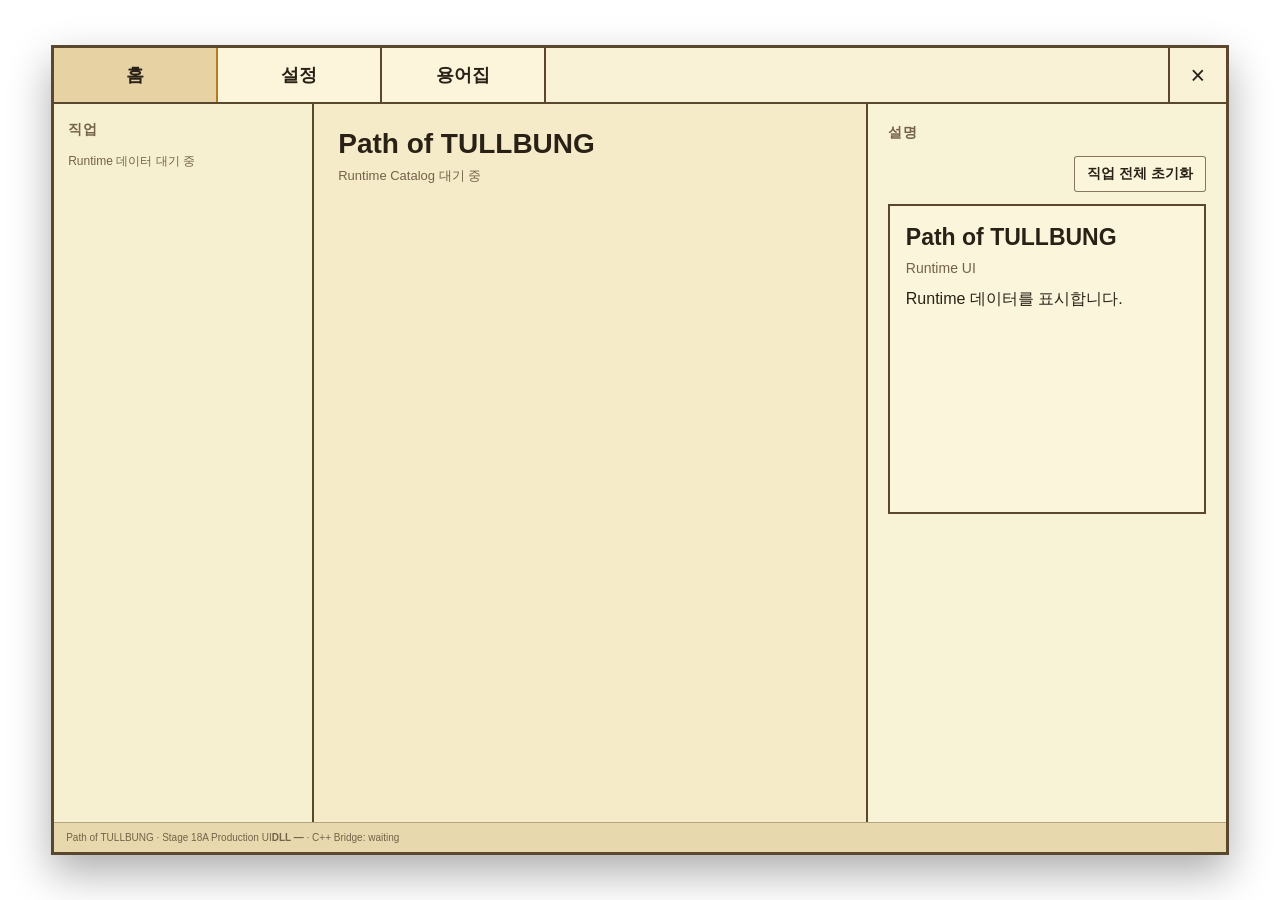
==== mod/PrismaUI/views/pathoftullbung_debug/index.html @ 839e78f4 "Snapshot Dev0.9 Stage20 version 0.9.0" ====
<!doctype html>
<html lang="ko">
<head>
<meta charset="utf-8">
<meta name="viewport" content="width=device-width,initial-scale=1">
<title>Path of TULLBUNG</title>

<style>
:root {
    --ink:#2a2116;
    --line:#59472e;
    --gold:#b67b20;
    --paper:rgba(244,235,201,.90);
    --paper2:rgba(250,244,220,.86);
    --paper3:rgba(223,199,143,.72);
    --muted:#746249;

    --shell-bg:rgba(244,235,201,.90);
    --topbar-bg:rgba(250,243,216,.91);
    --left-bg:rgba(248,240,210,.77);
    --center-bg:rgba(245,235,199,.69);
    --right-bg:rgba(250,243,217,.84);
    --title-bg:rgba(255,249,226,.28);
    --summary-bg:rgba(255,249,226,.35);
    --node-section-bg:rgba(255,249,226,.18);
    --description-bg:rgba(255,250,230,.46);
    --notice-bg:rgba(196,139,54,.12);
    --footer-bg:rgba(228,207,158,.68);
    --frame-line:rgba(89,71,46,1);
    --panel-line:rgba(89,71,46,1);
    --card-bg:rgba(255,249,226,.43);
    --card-hover-bg:rgba(223,199,143,.72);
    --card-line:rgba(89,71,46,.72);
    --title-line:rgba(89,71,46,.48);
    --summary-line:rgba(89,71,46,.45);
    --node-section-line:rgba(89,71,46,.34);
    --description-line:rgba(89,71,46,1);
    --notice-line:rgba(166,108,28,.50);
    --footer-line:rgba(89,71,46,.35);
    --divider-line:rgba(89,71,46,.35);
}

* {
    box-sizing:border-box;
}

html,
body {
    width:100%;
    height:100%;
    margin:0;
    overflow:hidden;
    color:var(--ink);
    background:transparent;
    font-family:"Malgun Gothic",sans-serif;
}

body {
    display:flex;
    align-items:center;
    justify-content:center;
}

#shell {
    width:92vw;
    height:90vh;
    min-width:1000px;
    min-height:620px;

    display:grid;
    grid-template-rows:56px 1fr 30px;

    border:3px solid var(--frame-line);
    background:var(--shell-bg);

    box-shadow:
        0 18px 40px
        rgba(0,0,0,.32);
}

#topbar {
    display:flex;
    border-bottom:2px solid var(--panel-line);
    background:var(--topbar-bg);
}

.tab,
#closeButton {
    border:0;
    color:var(--ink);
    background:transparent;
    cursor:pointer;
}

.tab {
    width:164px;
    border-right:2px solid var(--line);
    font-size:18px;
    font-weight:700;
}

.tab:hover,
.tab.active {
    background:var(--paper3);
}

#topSpacer {
    flex:1;
}

#closeButton {
    width:58px;
    border-left:2px solid var(--line);
    font-size:25px;
}

#body.s18-glossary-layout{grid-template-columns:260px minmax(500px,1fr) 360px}
#body.s18-glossary-layout #rightPanel{display:block}
#body.s18-glossary-layout .s18-reset-jobs-row{display:none!important}

#body {
    min-height:0;

    display:grid;
    grid-template-columns:
        260px
        minmax(500px,1fr)
        360px;
}

#leftPanel,
#centerPanel,
#rightPanel {
    min-height:0;
    overflow-y:auto;
}

#leftPanel {
    padding:17px 14px;
    border-right:2px solid var(--panel-line);
    background:var(--left-bg);
}

#centerPanel {
    padding:24px;
    background:var(--center-bg);
}

#rightPanel {
    padding:20px;
    border-left:2px solid var(--panel-line);
    background:var(--right-bg);
}

.sectionLabel {
    margin-bottom:14px;
    font-size:12px;
    letter-spacing:.10em;
    color:var(--muted);
}

.groupTitle {
    margin:18px 0 7px;
    padding-bottom:5px;

    border-bottom:
        1px solid
        rgba(89,71,46,.35);

    font-size:12px;
    font-weight:700;
    color:var(--muted);
}

.leftItem,
.card,
.action {
    border:
        1px solid
        rgba(89,71,46,.72);

    background:
        rgba(255,249,226,.43);
}

.leftItem {
    padding:12px;
    margin-bottom:8px;
    cursor:pointer;
}

.leftItem:hover,
.leftItem.active,
.card:hover,
.action:hover {
    border-color:var(--gold);
    background:var(--paper3);
}

.leftTitle,
.cardTitle {
    font-weight:700;
}

.leftTitle {
    font-size:16px;
}

.small {
    margin-top:6px;
    color:var(--muted);
    font-size:12px;
}

h1 {
    margin:0 0 7px;
    font-size:28px;
}

.subtitle {
    margin-bottom:18px;
    color:var(--muted);
    font-size:13px;
}

/* Fixed title section */
#titleSection {
    min-height:105px;
    margin-bottom:14px;
    padding:16px 20px;

    display:flex;
    align-items:center;
    justify-content:center;

    border:
        1px solid
        rgba(89,71,46,.48);

    background:var(--title-bg);
}

#titleInner {
    width:100%;
    text-align:center;
}

#titleLabel {
    font-size:12px;
    letter-spacing:.14em;
    color:var(--muted);
}

#titleName {
    margin-top:8px;
    font-size:27px;
    font-weight:700;
}

#titleNote {
    margin-top:5px;
    font-size:11px;
    color:var(--muted);
}

.summaryGrid {
    display:grid;
    grid-template-columns:repeat(4,1fr);
    gap:10px;
    margin-bottom:20px;
}

.summary {
    padding:12px;

    border:
        1px solid
        rgba(89,71,46,.45);

    background:var(--summary-bg);
}

.summary strong {
    display:block;
    margin-top:4px;
    font-size:20px;
}

/* Square node icon region */
#nodeSection {
    min-height:320px;
    padding:18px;

    border:
        1px solid
        rgba(89,71,46,.34);

    background:var(--node-section-bg);
}

.nodeGrid {
    display:grid;

    grid-template-columns:
        repeat(auto-fill,88px);

    gap:18px;

    justify-content:center;
    align-content:start;
}

.nodeIcon {
    position:relative;

    width:88px;
    height:88px;

    display:block;

    border:0;
    outline:0;
    background:transparent;
    padding:0;
    box-sizing:border-box;

    cursor:pointer;
}

.nodeIcon:hover,
.nodeIcon.owned,
.nodeIcon.active,
.nodeIcon.master {
    border:0;
    outline:0;
    background:transparent;
}

.nodeVisual {
    --node-dim-brightness:.34;
    --node-dim-saturation:.58;

    position:relative;
    display:block;
    width:100%;
    height:100%;
}

.nodeVisualLayer {
    position:absolute;
    inset:0;

    display:block;
    width:100%;
    height:100%;

    object-fit:contain;

    pointer-events:none;
    user-select:none;
}

.nodeVisualBackground {
    z-index:0;
}

.nodeVisualGlyph {
    z-index:1;
}

.nodeVisualBorder {
    z-index:2;
}

/* 미투자:
   border/background/glyph 모두 동일 기하,
   밝기만 낮춘다. */
.nodeVisual.uninvested .nodeVisualLayer {
    filter:
        brightness(var(--node-dim-brightness))
        saturate(var(--node-dim-saturation));
}

/* 투자했으나 비활성:
   border는 활성과 동일,
   내부 background/glyph만 어둡게. */
.nodeVisual.inactive .nodeVisualBackground,
.nodeVisual.inactive .nodeVisualGlyph {
    filter:
        brightness(var(--node-dim-brightness))
        saturate(var(--node-dim-saturation));
}

.nodeVisual.inactive .nodeVisualBorder,
.nodeVisual.active .nodeVisualLayer {
    filter:none;
}

.card {
    padding:14px;
    margin-bottom:10px;
}

.action {
    min-height:44px;
    padding:9px 13px;
    margin-top:9px;
    color:var(--ink);
    cursor:pointer;
}

.action.danger {
    border-color:#87563e;
}

#descriptionBox {
    min-height:310px;
    padding:16px;

    border:2px solid var(--line);

    background:var(--description-bg);
}

#detailTitle {
    font-size:21px;
    font-weight:700;
}

#detailType {
    margin-top:5px;
    color:var(--muted);
    font-size:12px;
}

.detailLabel {
    margin:20px 0 8px;
    font-size:12px;
    font-weight:700;
}

.detailText {
    line-height:1.6;
    font-size:14px;
}

#nodePreview {
    width:240px;
    height:240px;
    box-sizing:border-box;

    margin:14px auto 4px;
    padding:8px;

    border:
        1px solid
        var(--divider-line);

    background:
        var(--description-bg);
}

#nodePreview[hidden] {
    display:none;
}

#nodePreview .nodeVisual {
    width:100%;
    height:100%;
}

.notice {
    padding:13px;
    margin-bottom:14px;

    border:
        1px solid
        rgba(166,108,28,.5);

    background:var(--notice-bg);

    font-size:12px;
    line-height:1.6;
}


/* Stage18 settings controls */
.settingsRow {
    display:flex;
    align-items:center;
    gap:12px;
    margin-top:10px;
}

.settingsRow > label {
    min-width:160px;
    font-weight:700;
}

.settingsRow input[type="range"] {
    flex:1;
}

.settingsValue {
    min-width:68px;
    text-align:right;
    font-variant-numeric:tabular-nums;
}

.settingsButton {
    min-height:36px;
    padding:7px 11px;
    border:1px solid rgba(89,71,46,.72);
    color:var(--ink);
    background:rgba(255,249,226,.62);
    cursor:pointer;
}

.settingsButton:hover {
    border-color:var(--gold);
    background:var(--paper3);
}
.card {
    border-color:var(--card-line);
    background:var(--card-bg);
}

.card:hover {
    background:var(--card-hover-bg);
}

.groupTitle {
    border-bottom-color:var(--divider-line);
}

#titleSection {
    border-color:var(--title-line);
}

.summary {
    border-color:var(--summary-line);
}

#nodeSection {
    border-color:var(--node-section-line);
}

#descriptionBox {
    border-color:var(--description-line);
}

.notice {
    border-color:var(--notice-line);
}

#footer {
    border-top-color:var(--footer-line);
}

#devStatus {
    margin-top:14px;
    color:#795725;
    font-size:13px;
}

#footer {
    display:flex;
    align-items:center;

    padding:0 12px;

    border-top:
        1px solid
        rgba(89,71,46,.35);

    background:var(--footer-bg);

    color:var(--muted);
    font-size:10px;
}

#bridgeStatus {
    margin-left:auto;
}
</style>
<style id="S18L_CENTER_GRID_FRAMEWORK">
.centerGridSurface{
    --s18-grid-columns:12;
    --s18-grid-row:44px;

    display:grid;
    grid-template-columns:
        repeat(
            var(--s18-grid-columns),
            minmax(0,1fr)
        );
    grid-auto-rows:var(--s18-grid-row);
    gap:10px;

    width:100%;
    align-content:start;
}

.centerGridSurface > .gridBlock{
    min-width:0;
    box-sizing:border-box;
}

.centerGridSurface > #titleSection{
    margin:0;
}

.centerGridSurface > .statBlock{
    margin:0;
}

.centerGridSurface > .nodeBlock{
    justify-self:stretch;
    align-self:stretch;
    width:100%;
    height:100%;
    min-width:0;
    min-height:0;
}
</style>
<style id="S18B4_DARK_GOLD_THEME">
/* Only UI surfaces/controls change. Title/Node sprites stay independent. */
body[data-theme="dark-gold"] .leftItem,
body[data-theme="dark-gold"] .action,
body[data-theme="dark-gold"] .settingsButton {
 background:var(--card-bg); border-color:var(--card-line); color:var(--ink);
}
body[data-theme="dark-gold"] .leftItem:hover,
body[data-theme="dark-gold"] .leftItem.active,
body[data-theme="dark-gold"] .action:hover,
body[data-theme="dark-gold"] .settingsButton:hover {
 background:var(--card-hover-bg); border-color:var(--gold);
}
body[data-theme="dark-gold"] select,
body[data-theme="dark-gold"] textarea,
body[data-theme="dark-gold"] input[type="text"],
body[data-theme="dark-gold"] input[type="number"] {
 color:#f0e6ca; background:#272a24; border:1px solid #a58c56;
}
body[data-theme="dark-gold"] select option {
 color:#f0e6ca; background:#272a24;
}
</style>
<style id="S18_TITLE_BASE_PRODUCTION_R1">
.s18-title-heading{
    flex:none;
    display:flex;
    align-items:center;
    justify-content:space-between;
    min-height:18px;
    margin-bottom:5px;
    color:var(--muted);
    font-size:10px;
    letter-spacing:.12em;
}
</style>
<style id="S18_B5A1_UNIFIED_CARDS">
/* Use the same token as unselected class cards in both themes. */
.leftItem:not(.active):not(:hover),
.tab:not(.active):not(:hover),
#titleSection,
.summary,
.centerGridSurface > .statBlock,
#descriptionBox {
    background:var(--card-bg);
}
.tab { font-size:18px; }
.sectionLabel {
    font-size:14px;
    letter-spacing:.06em;
    font-weight:700;
}
.leftTitle { font-size:19px; }
.leftItem .small { font-size:13px; }

#descriptionBox {
    min-height:310px;
    padding:16px;
}
#descriptionBox #nodePreview {
    width:240px;
    height:240px;
    max-width:100%;
    margin:6px auto 14px;
    padding:0;
    border:0;
    outline:0;
    background:transparent;
}
#detailHeading {
    display:block;
}
#detailTitleRow {
    display:flex;
    align-items:center;
    gap:8px;
    flex-wrap:wrap;
    min-width:0;
}
#detailTitle {
    font-size:23px;
    line-height:1.35;
    min-width:0;
    overflow-wrap:anywhere;
}
#detailBadges {
    display:flex;
    align-items:center;
    gap:8px;
    flex-wrap:wrap;
}
.detailBadge {
    display:inline-flex;
    align-items:center;
    justify-content:center;
    min-height:24px;
    padding:0 9px;
    border:1px solid var(--card-line);
    background:var(--card-bg);
    color:var(--ink);
    font-size:12px;
    font-weight:700;
    line-height:1;
    white-space:nowrap;
}
#detailMaster,
#detailJP {
    font-size:18px;
    min-height:32px;
    padding:3px 12px;
}
#detailMaster[hidden],
#detailJP[hidden],
#detailType[hidden],
#nodePreview[hidden] {
    display:none;
}
#detailType {
    font-size:14px;
    margin-top:7px;
}
#detailDescription {
    font-size:16px;
    line-height:1.7;
    margin-top:9px;
    white-space:pre-wrap;
}
#detailRecord {
    display:none;
}
</style>
<style id="S18_B5B1_PRESET_CONTROLS">
#tull-center-authoring-toolbar .s18-center-action-button,
#tull-center-authoring-toolbar .s18-center-preset-slot {
    border:1px solid var(--card-line);
    background:var(--card-bg);
    color:var(--ink);
    border-radius:3px;
    cursor:pointer;
    font-weight:700;
}
#tull-center-authoring-toolbar .s18-center-action-button:hover,
#tull-center-authoring-toolbar .s18-center-preset-slot:hover {
    border-color:var(--gold);
    background:var(--card-hover-bg);
}
#tull-center-authoring-toolbar .s18-center-preset-group {
    display:inline-flex;
    align-items:center;
    gap:4px;
}
#tull-center-authoring-toolbar .s18-center-preset-slot {
    width:29px;
    height:29px;
    padding:0;
    font-size:13px;
}
#tull-center-authoring-toolbar .s18-center-preset-slot.is-saved {
    background:var(--card-hover-bg);
    border-color:var(--gold);
}
#tull-center-authoring-toolbar .s18-center-preset-slot.is-selected {
    outline:2px solid var(--gold);
    outline-offset:1px;
}
#tull-center-authoring-toolbar .s18-center-preset-slot:disabled {
    cursor:default;
}
</style>
<style id="S18_B5C1_CONTROL_THEME">
/* Shared unselected-class palette. Node glyphs and Title modal excluded. */
#shell .tab,
#shell .settingsButton,
#shell .action,
#shell #centerPanel button:not(.nodeIcon),
#shell #leftPanel button:not(.nodeIcon),
#shell #rightPanel button:not(.nodeIcon) {
    color:var(--ink);
    background:var(--card-bg);
    font-family:inherit;
}
#shell .settingsButton,
#shell .action,
#shell #centerPanel button:not(.nodeIcon),
#shell #leftPanel button:not(.nodeIcon),
#shell #rightPanel button:not(.nodeIcon) {
    border:1px solid var(--card-line);
    border-radius:3px;
    font-size:14px;
}
#shell .tab:hover,
#shell .tab.active,
#shell .settingsButton:hover,
#shell .action:hover,
#shell #centerPanel button:not(.nodeIcon):hover,
#shell #leftPanel button:not(.nodeIcon):hover,
#shell #rightPanel button:not(.nodeIcon):hover {
    background:var(--card-hover-bg);
    border-color:var(--gold);
}
#shell .action.danger {
    border-color:#87563e;
}
#shell select,
#shell textarea,
#shell input[type="text"],
#shell input[type="number"] {
    box-sizing:border-box;
    min-height:32px;
    color:var(--ink);
    background:var(--card-bg);
    border:1px solid var(--card-line);
    border-radius:3px;
    font:inherit;
    font-size:14px;
}
#shell select:focus,
#shell textarea:focus,
#shell input[type="text"]:focus,
#shell input[type="number"]:focus,
#shell button:not(.nodeIcon):focus-visible {
    outline:2px solid var(--gold);
    outline-offset:1px;
}
#shell .groupTitle {
    font-size:14px;
}
#shell .cardTitle {
    font-size:16px;
}
#shell .card .small {
    font-size:13px;
    line-height:1.55;
}
#shell .s18-title-heading {
    font-size:13px;
    letter-spacing:.05em;
}
#shell button:disabled {
    cursor:default;
}
</style>
<style id="S18_B5D_GLOSSARY_DB">
#shell .s18-glossary-search {
    width:100%;
    margin:0 0 12px;
    min-height:36px;
    color:var(--ink);
    background:var(--card-bg);
    border:1px solid var(--card-line);
    padding:6px 9px;
    font:inherit;
}
#shell .s18-glossary-item {
    display:block;
    width:100%;
    text-align:left;
    font:inherit;
    font-size:15px;
    color:var(--ink);
    cursor:pointer;
}
#shell #leftPanel button.s18-glossary-item.active {
    background:var(--card-hover-bg);
    border-color:var(--gold);
}
#shell .s18-glossary-detail { margin-top:14px; }
#shell .s18-glossary-name { font-size:23px; margin:0 0 10px; }
#shell .s18-glossary-summary {
    font-size:16px;
    line-height:1.6;
    font-weight:700;
}
#shell .s18-glossary-paragraph {
    font-size:15px;
    line-height:1.75;
    white-space:pre-wrap;
}
#shell .s18-glossary-related {
    display:flex;
    flex-wrap:wrap;
    gap:8px;
    margin-top:12px;
}
</style>
</head>

<body>

<div id="shell">

    <div id="topbar">

        <button class="tab active" data-tab="home">
            홈
        </button>

        <button class="tab" data-tab="settings">
            설정
        </button>

        <button class="tab" data-tab="glossary">
            용어집
        </button>


        <div id="topSpacer"></div>

        <button id="closeButton">
            ×
        </button>

    </div>

    <div id="body">

        <aside id="leftPanel"></aside>

        <main id="centerPanel"></main>

        <aside id="rightPanel">

            <div class="sectionLabel">
                설명
            </div>

            <div class="s18-reset-jobs-row">
                <button id="s18ResetAllJobsOpen" type="button" aria-haspopup="dialog">
                    직업 전체 초기화
                </button>
            </div>
            <div id="descriptionBox">
                <div id="nodePreview" hidden></div>
                <div id="detailHeading">
                    <div id="detailTitleRow">
                        <div id="detailTitle">Path of TULLBUNG</div>
                        <div id="detailBadges">
                            <span id="detailMaster" class="detailBadge" hidden>MASTER</span>
                            <span id="detailJP" class="detailBadge" hidden>0 JP</span>
                        </div>
                    </div>
                </div>
                <div id="detailType">Runtime UI</div>
                <div id="detailDescription" class="detailText">Runtime 데이터를 표시합니다.</div>
                <div id="detailRecord" hidden aria-hidden="true">C++ Bridge 연결 대기 중.</div>
            </div>

        </aside>

    </div>

    <div id="footer">

        <span>
            Path of TULLBUNG · Stage 18A Production UI
        </span>

        <span>
            <strong id="potDllVersion">DLL —</strong> · <span id="bridgeStatus">C++ Bridge: waiting</span>
        </span>

    </div>

</div>

<script src="assets/nodes/node_asset_registry.js"></script>

<script>
let currentTab =
    "home";

let buildState =
    null;

let selectedClassID =
    0;

let selectedDev =
    "build";

let settingsDevOpen =
    false;

let settingsState =
    null;
let titleCatalog =
    null;

let titleState =
    null;

const nodePresentation = {
    0: ["전투 호흡", "근접 무기를 장비하고 전투 중일 때 스태미나 자연 회복 속도가 25% 증가합니다."],
    1: ["전사의 기력", "근접 무기를 장비한 동안 최대 스태미나가 50 증가합니다."],
    2: ["철벽", "방패로 공격을 막아내면 스태미나를 20 회복합니다. 한 번의 적 공격에는 한 번만 발동합니다."],
    3: ["아드레날린", "현재 스태미나가 25% 이하일 때 스태미나 자연 회복 속도가 100% 증가합니다."],
    4: ["전장의 질주", "근접 무기를 장비한 동안 질주에 소모되는 스태미나가 50% 감소합니다."],
    5: ["전투병기", "강타 시 스태미나를 추가로 30 소모합니다. 강타가 적중하면 스태미나를 50 회복합니다. 빗나가도 추가 비용은 소모됩니다."],

    16: ["양손무기 숙련", "양손무기를 장비한 동안 최대 체력이 50 증가합니다."],
    17: ["혈격", "근접 일반 공격이 적중하면 최대 체력의 1%를 소모하여 최대 체력의 2%만큼 추가 피해를 줍니다. 추가 피해 계산에는 최대 체력 2000까지만 반영됩니다. [광전사]"],
    18: ["혈쇄", "근접 강타가 적중하면 최대 체력의 5%를 소모하여 최대 체력의 10%만큼 추가 피해를 줍니다. 추가 피해 계산에는 최대 체력 2000까지만 반영됩니다. [광전사]"],
    19: ["투쟁심", "전투 중 자신과 교전 중인 적 하나당 매초 최대 체력의 0.5%를 회복합니다. 최대 5명의 적까지 적용됩니다."],
    20: ["생존욕구", "현재 체력이 50% 이하일 때 체력 자연 회복량에 초당 최대 체력의 1%가 추가됩니다."],
    21: ["들끓는 피", "현재 체력이 50% 이하라면 혈격의 추가 피해가 최대 체력의 3%, 혈쇄는 15%로 증가합니다. 체력 소모 전의 상태를 기준으로 합니다."],

    32: ["방패 숙련", "장비한 방패가 제공하는 방어력이 50% 증가합니다."],
    33: ["최선의 방어", "방패를 장비한 상태에서 일반 공격이 적중하면 총 방어력의 15%만큼 물리 추가 피해를 줍니다. 피해 계산에는 방어력 1000까지만 반영됩니다."],
    34: ["방패 강타", "방패 밀치기가 적중하면 총 방어력의 30%만큼 물리 추가 피해를 줍니다. 피해 계산에는 방어력 1000까지만 반영됩니다."],
    35: ["망치와 모루", "강타에 스태미나가 추가로 50 소모됩니다. 강타가 적중하면 3초 동안 방어력이 50 증가합니다. 다시 발동하면 중첩되지 않고 지속시간이 갱신됩니다."],
    36: ["철혈", "방패 밀치기로도 망치와 모루의 방어력 증가 효과를 발동하고 갱신할 수 있습니다. 방패 밀치기에는 추가 스태미나 비용이 발생하지 않습니다."],

    48: ["경갑 숙련", "경갑 방어구를 2부위 이상 장비하면 무기 직접 피해가 10% 증가합니다."],
    49: ["독 추적", "독이 묻은 무기로 적에게 독을 적용하면 5초 동안 이동 속도가 15% 증가합니다. 다시 발동하면 지속시간이 갱신됩니다."],
    50: ["전술적 후퇴", "전투 중 근접 공격을 받으면 전투당 1회, 2초 동안 에테르화되고 5초 동안 투명해집니다. 전투가 끝나면 다시 사용할 수 있습니다."],
    51: ["사냥꾼의 경계심", "최대 체력이 자신보다 높은 적에게 받는 직접 물리 피해가 20% 감소합니다."],
    52: ["사냥꾼의 호승심", "최대 체력이 자신보다 높은 적에게 주는 무기 직접 피해가 25% 증가합니다."],
    64: ["단검 숙련", "단검의 무기 직접 피해가 10% 증가하고 질병 저항이 25% 증가합니다."],
    65: ["혈독술", "독이 묻은 단검의 일반 공격이 적중하면 혈독을 적용하거나 한 단계 강화합니다."],
    66: ["혈독 주입", "단검 강타가 적중하면 일반 독을 사용하지 않아도 혈독을 적용하거나 한 단계 강화합니다."],
    67: ["조용한 처리", "은신 상태에서 무기 직접 피해가 15% 증가합니다. 은신 무기 직접 공격으로 적을 처치하면 다음에 적용하는 혈독이 즉시 3단계가 됩니다."],
    68: ["혈독 정제", "혈독의 피해가 50% 증가하고, 혈독에 걸린 적의 체력 자연 회복을 차단합니다."],
    69: ["상처 후벼파기", "이미 혈독에 걸린 적에게 주는 무기 직접 피해가 25% 증가합니다. 혈독을 처음 적용하는 공격에는 적용되지 않습니다."],
    80: ["전면전", "은신하지 않은 상태에서 활과 석궁의 무기 직접 피해가 15% 증가합니다."],
    81: ["빠른 손놀림", "활을 당기는 속도와 석궁 재장전 속도가 15% 증가합니다. 활이나 석궁이 직접 적중하면 대상의 스태미나를 30 감소시킵니다."],
    82: ["혈독 배달", "활이나 석궁이 직접 적중하면 혈독을 적용하거나 한 단계 강화합니다."],
    83: ["불씨 확산", "50ft 이상 떨어진 적에게 활이나 석궁이 직접 적중하면, 적중 대상 중심 반경 20ft 이내의 적들에게 5초 동안 화상을 적용합니다. 다시 적용할 때마다 최대 3단계까지 강화되며 초당 30/60/90의 화염 피해를 줍니다."],
    84: ["평정심", "3초 동안 이동하지 않고 제자리에 서 있으면 준비됩니다. 다음 활 또는 석궁 적중의 무기 직접 피해가 50% 증가하며, 발동 후 다시 3초 동안 준비해야 합니다."],
    85: ["숨통 끊기", "현재 체력이 50% 이하인 적에게 활과 석궁의 무기 직접 피해가 25% 증가합니다."],

    96: ["치유술", "사제 자세에서 체력 회복량이 25% 증가합니다."],
    97: ["성전", "사제 자세에서 오른손 무기와 오른손 공격 주문의 직접 피해가 20% 증가합니다."],
    98: ["격앙", "사제 자세에서 왼손의 체력 회복마법을 실제로 시전하는 동안 오른손 무기 직접 피해가 15% 증가합니다. 현재 체력이 80% 이상이면 추가로 15% 증가합니다."],
    99: ["집중 치유", "양손 모두 체력 회복마법을 장비하면 체력 회복량이 추가로 25% 증가합니다."],
    100: ["끝없는 기도", "사제 자세에서 매지카와 스태미나 자연 회복 속도가 50% 증가합니다."],
    101: ["사제 자세", "왼손에 체력을 회복하는 회복마법을 장비한 상태입니다."],

    112: ["철퇴 숙련", "한손 둔기의 무기 직접 피해가 20% 증가합니다."],
    113: ["성기사의 맹세", "한손 둔기와 방패를 함께 장비하면 방패막기 효율이 10% 증가합니다. 한손 둔기와 체력 회복마법을 함께 장비하면 체력 회복량이 20% 증가합니다."],
    114: ["신성타격", "한손 둔기 강타가 적중하면 매지카 40을 소모해 해당 무기 직접 피해의 25%만큼 신성 피해를 추가로 줍니다. 연속해서 성공할 때마다 오버캐스트 단계가 상승하며, 한손 둔기 일반 공격이 적중하면 ×1로 초기화됩니다. 매지카가 부족하면 발동하지 않고 현재 단계가 유지됩니다."],
    115: ["신앙의 무게", "한손 둔기를 장비한 동안 방어력이 50, 마법 저항이 15%, 질병 저항이 50% 증가합니다."],
    116: ["심판의 철퇴", "신성타격의 기본 매지카 소모량이 40에서 20으로 감소하고, 추가 신성 피해가 무기 직접 피해의 25%에서 50%로 증가합니다."],

    128: ["마물학 연구", "마물에게 주는 무기 직접 피해와 공격 주문의 직접 피해가 20% 증가합니다."],
    129: ["데이드릭 유물 연구", "인벤토리에 보유한 서로 다른 데이드릭 유물 하나당 최대 체력, 매지카, 스태미나가 각각 10 증가합니다. 5개 보유 시 각각 추가 50, 8개 보유 시 각각 추가 80을 얻습니다. 최대 8개까지 적용되며, 8개 보유 시 각각 총 210 증가합니다."],
    130: ["대마물 방어술", "마물에게 받는 직접 물리 피해와 화염·냉기·전격 피해가 20% 감소합니다."],
    131: ["신벌", "반경 60ft 이내 최대 체력이 가장 높은 마물에게 매지카 100을 소모해 300의 신성 피해를 줍니다. 유효한 대상이 없으면 발동하지 않으며 매지카도 소모하지 않습니다."],
    132: ["대심문관", "습득 후 마물을 100마리 처치할 때마다 신벌의 피해가 100 증가합니다. 최대 500마리까지 적용되어 신벌의 피해가 최대 800까지 증가합니다."],

    144: ["마력 장벽", "주문을 시전하는 동안 방어력이 150 증가하고, 무기나 공격 주문으로 받은 직접 피해의 20%를 비원소 마법 피해로 되돌려줍니다."],
    145: ["마도학", "습득한 주문 20개마다 최대 매지카가 15 증가합니다. 최대 200개의 주문까지 적용됩니다."],
    146: ["마력 붕괴", "현재 매지카를 전부 소모하여 반경 30ft 이내의 적들에게 소모한 매지카와 같은 수치의 비원소 마법 피해를 줍니다."],
    147: ["대마도학자", "습득한 주문 20개마다 매지카 자연 회복 속도가 5% 증가합니다. 최대 200개의 주문까지 적용됩니다."],

    160: ["공허강타", "근접 강타가 적중하면 공허 1개를 소모하여 해당 무기 직접 피해와 같은 수치만큼 대상의 매지카를 소각합니다."],
    161: ["공허 무구", "소환무기로 직접 공격하면 해당 무기 직접 피해와 같은 수치만큼 대상의 매지카를 소각합니다."],
    162: ["공허 침식", "공허를 1개 이상 보유한 상태에서 무기 또는 공격 주문이 직접 적중하면 5초 동안 대상의 매지카 자연 회복 속도가 50% 감소합니다."],
    163: ["공허 포식", "보유한 공허를 모두 소모하여 반경 60ft 이내 현재 매지카가 가장 높은 적에게, 공허 1/2/3/4개에 따라 현재 매지카의 25/50/75/100%만큼 순수 체력 피해를 주고 같은 수치만큼 매지카를 소각합니다. 체력 피해는 최대 5000입니다."],
    164: ["공허의 그릇", "매지카 자연 회복 속도가 75% 감소하지만, 공허 획득이 1개에서 2개로 증가합니다."],
    165: ["공허", "공허술사의 고유 메커니즘과 공허 HUD를 활성화합니다. 비활성화하면 보유한 공허가 즉시 0이 되며, 이후 공허 획득과 공허술사 하위 효과의 신규 발동이 차단됩니다. 이미 적용된 공허 침식은 남은 지속시간 동안 유지됩니다."],

    176: ["마법탄도학", "공성 전개 중 투사체형 파괴마법의 직접 피해가 20% 증가합니다."],
    177: ["중력 족쇄", "공성룬의 이동 속도 감소량이 50%에서 70%로 증가합니다."],
    178: ["집중 포격", "공성룬 안의 적에게 투사체형 파괴마법으로 주는 직접 피해가 추가로 30% 증가합니다."],
    179: ["마력 환류", "공성 전개 중 투사체형 파괴마법이 공성룬 안의 적에게 적중하면 실제 소모한 매지카의 50%를 되돌려받습니다. 한 번의 시전당 한 번만 발동합니다."],
    180: ["마도진지", "동시에 유지할 수 있는 공성룬의 최대 개수가 3개에서 5개로 증가합니다."],
    181: ["공성 전개", "이동하지 않고 제자리에 서서 투사체형 파괴마법을 발사하고, 투사체의 최초 직접 충돌이 지면이면 그 지점에 공성룬을 설치합니다. Actor/NPC/Creature 직격과 벽·수직면 직격은 설치하지 않습니다."]
};

function getNodePresentation(node)
{
    const qa15Sentinel=Number(node.classId)===12&&Number(node.id)>=192&&Number(node.id)<=197;
    const data = qa15Sentinel ? [Number(node.id)===197?"QA15 검증 마스터":"QA15 검증 노드 "+String(Number(node.id)-191),"저장·업데이트 검증 전용 가상 노드입니다. 실제 게임 효과는 없습니다."] : nodePresentation[node.id];

    if (node.key ===
        "inquisitor.master") {

        const rawKills =
            Number(
                buildState &&
                buildState.inquisitorKills);

        const rawDamage =
            Number(
                buildState &&
                buildState.smiteDamage);

        const kills =
            Number.isFinite(rawKills) ?
                Math.max(
                    0,
                    Math.min(
                        500,
                        Math.trunc(rawKills))) :
                0;

        const damage =
            Number.isFinite(rawDamage) ?
                Math.trunc(rawDamage) :
                300;

        const progress =
            kills >= 500 ?
                "완료" :
                `${String(
                    kills % 100
                ).padStart(
                    3,
                    "0"
                )}/100`;

        const baseName =
            data ?
                data[0] :
                "대심문관";

        const baseDescription =
            data ?
                data[1] :
                "마물 처치 100회마다 신벌 피해가 100 증가하며, 최대 800까지 증가합니다.";

        return {
            name:
                `${baseName} [${progress} | 신벌 피해 ${damage}]`,
            description:
                baseDescription
        };
    }

    return data ?
        {
            name: data[0],
            description: data[1]
        } :
        {
            name: node.code,
            description:
                node.master ?
                    "마스터 노드" :
                    "직업 노드"
        };
}

function send(command)
{
    if (typeof tullDebugCommand ===
        "function") {

        tullDebugCommand(command);

        if (command.startsWith(
                "debug.inq.kills.")) {

            window.setTimeout(
                () => {
                    tullDebugCommand(
                        "build.refresh");
                },
                50);
        }
    }
}

function clamp01(value)
{
    const number =
        Number(value);

    if (!Number.isFinite(number)) {
        return 1;
    }

    return Math.max(
        0,
        Math.min(
            1,
            number));
}

function sendSetting(
    key,
    value)
{
    send(
        `settings.set.${key}=${value}`);
}

function formatHotkey()
{
    if (!settingsState) {
        return "대기 중";
    }

    const parts = [];

    if (settingsState.menuCtrl) {
        parts.push("Ctrl");
    }

    if (settingsState.menuShift) {
        parts.push("Shift");
    }

    if (settingsState.menuAlt) {
        parts.push("Alt");
    }

    const keyCode =
        Number(
            settingsState.menuKey);

    const known = {
        2:"1", 3:"2", 4:"3", 5:"4",
        6:"5", 7:"6", 8:"7", 9:"8",
        10:"9", 11:"0",

        16:"Q", 17:"W", 18:"E", 19:"R",
        20:"T", 21:"Y", 22:"U", 23:"I",
        24:"O", 25:"P",

        30:"A", 31:"S", 32:"D", 33:"F",
        34:"G", 35:"H", 36:"J", 37:"K",
        38:"L",

        44:"Z", 45:"X", 46:"C", 47:"V",
        48:"B", 49:"N", 50:"M",

        57:"Space",

        59:"F1", 60:"F2", 61:"F3",
        62:"F4", 63:"F5", 64:"F6",
        65:"F7", 66:"F8", 67:"F9",
        68:"F10", 87:"F11", 88:"F12"
    };

    parts.push(
        known[keyCode] ||
        `DIK ${keyCode}`);

    return parts.join(" + ");
}

function applySettingsVisuals()
{
    if (!settingsState) {
        return;
    }

    const opacity =
        clamp01(
            settingsState.
                uiBackgroundOpacity);

    const root =
        document.documentElement;

    const darkGold = settingsState.themeId === "dark-gold";
    const darkTokens = {
        "--ink":"#eee4cb",
        "--line":"#ad955f",
        "--gold":"#d7b467",
        "--paper":"rgba(31,35,29,.94)",
        "--paper2":"rgba(40,44,36,.95)",
        "--paper3":"rgba(77,70,50,.84)",
        "--muted":"#baa985"
    };
    const defaultTokens = {
        "--ink":"#2a2116",
        "--line":"#59472e",
        "--gold":"#b67b20",
        "--paper":"rgba(244,235,201,.90)",
        "--paper2":"rgba(250,244,220,.86)",
        "--paper3":"rgba(223,199,143,.72)",
        "--muted":"#746249"
    };
    Object.entries(darkGold ? darkTokens : defaultTokens)
        .forEach(([key,value]) => root.style.setProperty(key,value));
    const darkLayerColors = {
        "--shell-bg":"29,33,27",
        "--topbar-bg":"37,42,35",
        "--left-bg":"35,39,33",
        "--center-bg":"29,34,29",
        "--right-bg":"36,40,33",
        "--title-bg":"23,27,23",
        "--summary-bg":"36,41,34",
        "--node-section-bg":"27,31,26",
        "--description-bg":"36,41,34",
        "--notice-bg":"105,81,35",
        "--footer-bg":"29,33,28",
        "--frame-line":"177,145,84",
        "--panel-line":"148,126,75",
        "--card-bg":"43,47,37",
        "--card-hover-bg":"75,68,47",
        "--card-line":"153,128,72",
        "--title-line":"141,116,73",
        "--summary-line":"133,111,70",
        "--node-section-line":"121,100,64",
        "--description-line":"170,143,85",
        "--notice-line":"188,143,64",
        "--footer-line":"130,106,67",
        "--divider-line":"148,121,73"
    };
    const layers = [
        ["--shell-bg","244,235,201",.90],
        ["--topbar-bg","250,243,216",.91],
        ["--left-bg","248,240,210",.77],
        ["--center-bg","245,235,199",.69],
        ["--right-bg","250,243,217",.84],
        ["--title-bg","255,249,226",.28],
        ["--summary-bg","255,249,226",.35],
        ["--node-section-bg","255,249,226",.18],
        ["--description-bg","255,250,230",.46],
        ["--notice-bg","196,139,54",.12],
        ["--footer-bg","228,207,158",.68],
        ["--frame-line","89,71,46",1],
        ["--panel-line","89,71,46",1],
        ["--card-bg","255,249,226",.43],
        ["--card-hover-bg","223,199,143",.72],
        ["--card-line","89,71,46",.72],
        ["--title-line","89,71,46",.48],
        ["--summary-line","89,71,46",.45],
        ["--node-section-line","89,71,46",.34],
        ["--description-line","89,71,46",1],
        ["--notice-line","166,108,28",.50],
        ["--footer-line","89,71,46",.35],
        ["--divider-line","89,71,46",.35]
    ];

    layers.forEach(
        layer => {
            const primarySurface =
                [
                    "--shell-bg",
                    "--topbar-bg",
                    "--left-bg",
                    "--center-bg",
                    "--right-bg",
                    "--footer-bg"
                ].includes(
                    layer[0]);

            const minimumAlpha =
                Math.min(
                    layer[2],
                    layer[0].endsWith("-line") ?
                        .35 :
                        (
                            primarySurface ?
                                .43 :
                                .18
                        ));

            const finalAlpha =
                minimumAlpha +
                (
                    layer[2] -
                    minimumAlpha
                ) *
                opacity;

            root.style.setProperty(
                layer[0],
                `rgba(${darkGold ? darkLayerColors[layer[0]] : layer[1]},${finalAlpha.toFixed(3)})`);
        });

    document.body.dataset.theme = darkGold ? "dark-gold" : "default";
}
function renderNodePreview(
    nodeID)
{
    const host =
        document.getElementById(
            "nodePreview");

    if (!host) {
        return;
    }

    host.innerHTML = "";

    if (
        !buildState ||
        nodeID === null ||
        nodeID === undefined
    ) {
        host.hidden = true;
        return;
    }

    const node =
        buildState.nodes.find(
            entry =>
                entry.id ===
                Number(nodeID));

    if (!node) {
        host.hidden = true;
        return;
    }

    const previewNode = {
        ...node,
        owned:true,
        enabled:true,
        active:true
    };

    host.appendChild(
        createNodeVisual(
            previewNode,
            node.classId));

    host.hidden = false;
}
function detail(title, type, description, record, nodeID = null)
{
    const node = (nodeID !== null && nodeID !== undefined &&
        buildState && Array.isArray(buildState.nodes)) ?
        buildState.nodes.find(entry => entry.id === Number(nodeID)) : null;

    const cost =
        node && Number.isFinite(Number(node.cost)) ?
            Math.max(0,Math.trunc(Number(node.cost))) :
            null;

    const jpBadge = document.getElementById("detailJP");
    const masterBadge = document.getElementById("detailMaster");
    const typeLabel = document.getElementById("detailType");

    document.getElementById("detailTitle").textContent = title;
    document.getElementById("detailDescription").textContent = description;
    document.getElementById("detailRecord").textContent = record;

    if (node && cost !== null) {
        jpBadge.textContent = `${cost} JP`;
        jpBadge.hidden = false;

        masterBadge.hidden = !node.master;
        if (node.master) {
            masterBadge.textContent = 'MASTER';
        }

        typeLabel.hidden = true;
    } else {
        jpBadge.textContent = '';
        jpBadge.hidden = true;

        masterBadge.textContent = '';
        masterBadge.hidden = true;

        typeLabel.textContent = type;
        typeLabel.hidden = false;
    }

    renderNodePreview(nodeID);
}
function hover(
    element,
    title,
    type,
    description,
    record,
    nodeID = null)
{
    element.addEventListener(
        "mouseenter",
        () => detail(
            title,
            type,
            description,
            record,
            nodeID));
}
function clearPanels()
{
    // The glossary uses the full work area and has no node detail panel.
    document.getElementById('body')?.classList.toggle(
        's18-glossary-layout', currentTab==='glossary');
    // QA4-G: color-only right-panel mode must not leak into Glossary/Home.
    document.getElementById('body')?.classList.remove('s18g-color-page','s18g-color-title');
    document
        .getElementById(
            "leftPanel")
        .innerHTML = "";

    document
        .getElementById(
            "centerPanel")
        .innerHTML = "";
}

// B5-A2: display prerequisite from Native class keys.
const s18AdvancedParentKeys = Object.freeze({
    berserker:"warrior",
    guardian:"warrior",
    assassin:"hunter",
    marksman:"hunter",
    paladin:"priest",
    inquisitor:"priest",
    void_mage:"mage",
    siege_mage:"mage"
});

function s18ClassCardSubtitle(cls, classes) {
    const level = `Lv.${cls.level}`;

    if (cls.owned) {
        return level;
    }

    const parentKey = s18AdvancedParentKeys[cls.key];
    if (!parentKey) {
        return `${level} · 미획득`;
    }

    const parent = classes.find(
        entry => entry.key === parentKey);

    if (!parent) {
        return `${level} · 선행 확인 불가`;
    }

    return `${level} · 선행: ${parent.name} Lv.5`;
}
function makeClassList(
    onClick)
{
    const left =
        document.getElementById(
            "leftPanel");

    left.innerHTML =
        '<div class="sectionLabel">직업</div>';

    if (!buildState) {

        left.innerHTML +=
            '<div class="small">Runtime 데이터 대기 중</div>';

        return;
    }

    let group = "";

    buildState.classes
        .forEach(cls => {

            if (cls.group !== group) {

                group =
                    cls.group;

                const heading =
                    document.createElement(
                        "div");

                heading.className =
                    "groupTitle";

                heading.textContent =
                    group;

                left.appendChild(
                    heading);
            }

            const item =
                document.createElement(
                    "div");

            item.className =
                "leftItem" +
                (cls.id ===
                 selectedClassID ?
                    " active" :
                    "");

            const cardSubtitle = s18ClassCardSubtitle(
                cls, buildState.classes);

            item.innerHTML = `
                <div class="leftTitle">
                    ${cls.name}
                </div>

                <div class="small">
                    ${cardSubtitle}
                </div>
            `;

            item.addEventListener(
                "click",
                () => {

                    selectedClassID =
                        cls.id;

                    onClick();
                });

            hover(
                item,
                cls.name,
                cls.key,
                `직업 레벨 ${cls.level}`,
                cls.unlocked ?
                    "현재 해금 가능 상태" :
                    "현재 잠금 상태");

            left.appendChild(
                item);
        });
}

function renderSummary(
    center)
{
    if (!buildState) {
        return;
    }

    const grid =
        document.createElement(
            "div");

    grid.className =
        "summaryGrid";

    const values = [
        ["최고 레벨",
         buildState.highestLevel],

        ["획득 JP",
         buildState.earnedJP],

        ["사용 JP",
         buildState.spentJP],

        ["가용 JP",
         buildState.availableJP]
    ];

    const statBlockKeys = [
        "stat.highestLevel",
        "stat.earnedJP",
        "stat.spentJP",
        "stat.availableJP"
    ];

    values.forEach(
        (value,index) => {

            const box =
                document.createElement(
                    "div");

            box.className =
                "summary";

            box.dataset.blockKey =
                statBlockKeys[index];
            if(index===2&&Number(buildState.retainedQAJP)>0)box.title=`1.2 가상 직업의 투자 JP ${Number(buildState.retainedQAJP)}를 보존 중입니다. 사용 JP와 가용 JP 계산에 포함됩니다.`;

            box.innerHTML = `
                ${value[0]}
                <strong>
                    ${value[1]}
                </strong>
            `;

            grid.appendChild(
                box);
        });

    center.appendChild(
        grid);
}

function createNodeVisual(
    node,
    classId)
{
    const assets =
        window.TULLNodeAssets;

    if (!assets) {
        throw new Error(
            "TULLNodeAssets registry is not loaded");
    }

    const family =
        assets.classFamily[
            String(classId)];

    if ((!family || !assets.backgrounds[family]) && Number(classId)!==12) {

        throw new Error(
            `Missing class-family asset mapping: ${classId}`);
    }

    const nodeKey =
        String(node.id);

    const glyph =
        assets.glyphs[nodeKey] ||
        assets.placeholder;

    const border =
        node.master ?
            assets.borders.master :
            assets.borders.normal;

    const state =
        !node.owned ?
            "uninvested" :
            (node.active ?
                "active" :
                "inactive");

    const visual =
        document.createElement(
            "span");

    visual.className =
        `nodeVisual ${state}`;

    visual.dataset.assetKind =
        assets.glyphs[nodeKey] ?
            "production" :
            "placeholder";

    const makeLayer =
        (className, relativePath) => {

            const image =
                document.createElement(
                    "img");

            image.className =
                `nodeVisualLayer ${className}`;

            image.src =
                `${assets.root}/${relativePath}`;

            image.alt = "";
            image.draggable = false;

            image.setAttribute(
                "aria-hidden",
                "true");

            visual.appendChild(
                image);
        };

    if(family&&assets.backgrounds[family])makeLayer("nodeVisualBackground",assets.backgrounds[family]);

    makeLayer(
        "nodeVisualGlyph",
        glyph);

    makeLayer(
        "nodeVisualBorder",
        border);

    return visual;
}

const titleBlockIDs = [
    "BLOCK_TITLE_01",
    "BLOCK_TITLE_02",
    "BLOCK_TITLE_03",
    "BLOCK_TITLE_04",
    "BLOCK_TITLE_05",
    "BLOCK_TITLE_06"
];

function titleRoleLabel(role)
{
    if (role === "PREFIX") {
        return "접두";
    }

    if (role === "NAME_TEMPLATE") {
        return "이름";
    }

    if (role === "SUFFIX") {
        return "접미";
    }

    return "독립";
}

function renderTitleSection()
{
    const section =
        document.getElementById(
            "titleSection");

    if (!section) {
        return;
    }

    section.classList.add(
        "s18-title-runtime");

    if (!titleState ||
        !Array.isArray(
            titleState.slots)) {

        section.innerHTML = `
            <div class="s18-title-heading">
                <span>칭호</span>
                <span>칭호 상태 대기 중</span>
            </div>
        `;

        return;
    }

    const activeSlots =
        titleState.slots.filter(
            slot =>
                slot &&
                slot.active === true);

    section.innerHTML = `
        <div class="s18-title-heading">
            <span>칭호</span>
            <span>${titleState.effectiveName || titleState.characterName || ""}</span>
        </div>

        <div id="titleGridSurface"></div>
    `;

    const surface =
        section.querySelector(
            "#titleGridSurface");

    if (!surface) {
        return;
    }

    surface.style.gridTemplateColumns =
        activeSlots.length > 0 ?
            `repeat(${activeSlots.length}, minmax(0,1fr))` :
            "1fr";

    activeSlots.forEach(
        slot => {

            const index =
                Number(
                    slot.slot);

            if (!Number.isInteger(index) ||
                index < 1 ||
                index > titleBlockIDs.length) {

                return;
            }

            const block =
                document.createElement(
                    "div");

            block.id =
                titleBlockIDs[
                    index - 1];

            block.className =
                "title-internal-block";

            block.dataset.slot =
                String(
                    index);

            const meta =
                document.createElement(
                    "span");

            meta.className =
                "title-block-meta";

            meta.textContent =
                `${String(index).padStart(2,"0")} · ` +
                `${titleRoleLabel(slot.role)} · ` +
                `${slot.auto ? "AUTO" : "수동"}`;

            const content =
                document.createElement(
                    "span");

            content.className =
                "title-block-text";

            content.textContent =
                typeof slot.resolvedText === "string" ?
                    slot.resolvedText :
                    "";

            block.append(
                meta,
                content);

            surface.appendChild(
                block);
        });
}
function renderHome()
{
    clearPanels();

    makeClassList(
        renderHome);

    const center =
        document.getElementById(
            "centerPanel");

    if (!buildState) {

        center.innerHTML = `
            <h1>Path of TULLBUNG</h1>

            <div class="subtitle">
                Runtime Catalog 대기 중
            </div>
        `;

        return;
    }

    const cls =
        buildState.classes.find(
            x =>
                x.id ===
                selectedClassID) ||
        buildState.classes[0];

    if (!cls) {
        return;
    }

    selectedClassID =
        cls.id;

    center.innerHTML = `
        <div id="titleSection">

            <div id="titleInner">

                <div id="titleLabel">
                    칭호
                </div>

                <div id="titleName">
                    대표 칭호 —
                </div>

                <div id="titleNote">
                    칭호 판정·선택 시스템은 정식 UI 단계에서 연결
                </div>

            </div>

        </div>
    `;

    renderTitleSection();

    renderSummary(
        center);

    const section =
        document.createElement(
            "div");

    section.id =
        "nodeSection";

    const grid =
        document.createElement(
            "div");

    grid.className =
        "nodeGrid";

    buildState.nodes
        .filter(
            node =>
                node.classId ===
                cls.id)
        .sort(
            (left, right) => {
                const rank = node =>
                    node.master ? 2 :
                    Number(node.cost) === 0 ? 0 : 1;

                return rank(left) - rank(right) ||
                    left.id - right.id;
            })
        .forEach(
            node => {

                const box =
                    document.createElement(
                        "div");

                box.className =
                    "nodeIcon" +
                    (node.owned ?
                        " owned" :
                        "") +
                    (node.active ?
                        " active" :
                        "") +
                    (node.master ?
                        " master" :
                        "");

                box.dataset.nodeId =
                    String(node.id);

                box.dataset.nodeKey =
                    node.key;

                box.dataset.classId =
                    String(cls.id);

                const presentation =
                    getNodePresentation(
                        node);

                box.setAttribute(
                    "aria-label",
                    presentation.name);

                box.appendChild(
                    createNodeVisual(
                        node,
                        cls.id));

                box.addEventListener(
                    "click",
                    () => {

                        if (node.owned) {
                            send(
                                `build.toggle.${node.id}`);
                            return;
                        }

                        if (!cls.owned) {
                            send(
                                `build.acquire.${cls.id}`);
                        }

                        send(
                            `build.purchase.${node.id}`);
                    });

                hover(
                    box,
                    presentation.name,
                    node.master ?
                        `MASTER · ${node.cost} JP` :
                        `${node.cost} JP`,
                    presentation.description,
                    `Internal: ${node.key} · 소유 ${node.owned ? "O" : "X"} · 활성 ${node.active ? "O" : "X"}`,
                    node.id);

                grid.appendChild(
                    box);
            });

    section.appendChild(
        grid);

    center.appendChild(
        section);

    detail(
        cls.name,
        cls.key,
        `${cls.group} · Lv.${cls.level}`,
        cls.owned ?
            "획득된 직업" :
            "미획득 직업");
}

/* S18L_CENTER_GRID_FRAMEWORK */

const s18GridLayout = {
    columns:12,

    // Provisional coordinates only.
    // Grid geometry / exact zone boundaries are not LOCKed yet.
    zones:{
        TITLE:{
            rowStart:0,
            rowEnd:1,
            allowed:["titleBlock"]
        },
        SUMMARY:{
            rowStart:2,
            rowEnd:3,
            allowed:["statBlock"]
        },
        NODE:{
            rowStart:5,
            rowEnd:null,
            allowed:["nodeBlock"]
        }
    }
};

function s18GridBlock(
    element,
    type,
    zone,
    x,
    y,
    w,
    h)
{
    element.classList.add(
        "gridBlock",
        type);

    element.dataset.gridZone=zone;

    element.dataset.gridType=type;

    element.dataset.resizePolicy=
        type === "nodeBlock" ?
            "aspect-locked" :
            "free";

    if (!element.dataset.blockKey) {

        if (type === "titleBlock") {

            element.dataset.blockKey=
                "title";

        } else if (type === "nodeBlock") {

            const classID=
                element.dataset.classId;

            const nodeID=
                element.dataset.nodeId;

            if (classID && nodeID) {

                element.dataset.blockKey=
                    `node.${classID}.${nodeID}`;
            }
        }
    }
    element.dataset.gridX=x;
    element.dataset.gridY=y;
    element.dataset.gridW=w;
    element.dataset.gridH=h;
    element.dataset.profileInitialGeometry=JSON.stringify({x,y,w,h});

    element.style.gridColumn=
        `${x + 1} / span ${w}`;

    element.style.gridRow=
        `${y + 1} / span ${h}`;
}

function s18UpgradeCenterGrid()
{
    const center=
        document.getElementById(
            "centerPanel");

    if (!center ||
        center.querySelector(
            ".centerGridSurface")) {

        return;
    }

    const title=
        center.querySelector(
            "#titleSection");

    const summary=
        center.querySelector(
            ".summaryGrid");

    const nodeSection=
        center.querySelector(
            "#nodeSection");

    const nodeGrid=
        nodeSection ?
            nodeSection.querySelector(
                ".nodeGrid") :
            null;

    if (!title &&
        !summary &&
        !nodeGrid) {

        return;
    }

    const summaryBlocks=
        summary ?
            [...summary.children] :
            [];

    const nodeBlocks=
        nodeGrid ?
            [...nodeGrid.children] :
            [];

    const first=
        title ||
        summary ||
        nodeSection;

    const surface=
        document.createElement(
            "div");

    surface.className=
        "centerGridSurface";

    surface.dataset.gridColumns=
        String(
            s18GridLayout.columns);

    surface.dataset.layoutRevision=
        "S18L-UNIFIED-1";

    surface.dataset.classId=
        String(selectedClassID);

    center.insertBefore(
        surface,
        first);

    // TITLE Zone
    if (title) {
        s18GridBlock(
            title,
            "titleBlock",
            "TITLE",
            0,
            s18GridLayout.zones.TITLE.rowStart,
            12,
            2);

        surface.appendChild(
            title);
    }

    // SUMMARY Zone
    summaryBlocks.forEach(
        (block,index) => {

            s18GridBlock(
                block,
                "statBlock",
                "SUMMARY",
                index * 3,
                s18GridLayout.zones.SUMMARY.rowStart,
                3,
                2);

            surface.appendChild(
                block);
        });

    // NODE Zone
    nodeBlocks.forEach(
        (block,index) => {

            const column=
                (index % 6) * 2;

            const row=
                s18GridLayout.zones.NODE.rowStart +
                Math.floor(index / 6) * 2;

            s18GridBlock(
                block,
                "nodeBlock",
                "NODE",
                column,
                row,
                2,
                2);

            surface.appendChild(
                block);
        });

    // Former layout containers no longer own coordinates.
    if (summary) {
        summary.remove();
    }

    if (nodeSection) {
        nodeSection.remove();
    }

    window.dispatchEvent(
        new CustomEvent(
            "tull-grid-ready",
            {
                detail:{
                    classId:selectedClassID
                }
            }));
}

const s18RenderHomeBase=
    renderHome;

renderHome=function()
{
    s18RenderHomeBase();
    s18UpgradeCenterGrid();
};
function renderSettingsDeveloper()
{
    clearPanels();

    const left =
        document.getElementById(
            "leftPanel");

    const center =
        document.getElementById(
            "centerPanel");

    left.innerHTML = `
        <div class="sectionLabel">
            설정
        </div>

        <div id="settingsBackItem"
             class="leftItem">

            <div class="leftTitle">
                UI / 입력
            </div>
            <div class="small">
                인터페이스·단축키
            </div>
        </div>

        <div class="sectionLabel"
             style="margin-top:20px;">
            DEVELOPER MODE
        </div>
    `;

    document
        .getElementById(
            "settingsBackItem")
        .addEventListener(
            "click",
            () => {

                settingsDevOpen =
                    false;

                renderSettings();
            });

    const sections = [
        ["build",
         "빌드 / 노드"],

        ["equipment",
         "장비"],

        ["stage13",
         "Stage 13"],

        ["stage14",
         "Stage 14"],

        ["stage15",
         "Stage 15"],

        ["status",
         "상태"]
    ];

    sections.forEach(
        section => {

            const item =
                document.createElement(
                    "div");

            item.className =
                "leftItem" +
                (selectedDev ===
                 section[0] ?
                    " active" :
                    "");

            item.innerHTML = `
                <div class="leftTitle">
                    ${section[1]}
                </div>
            `;

            item.addEventListener(
                "click",
                () => {

                    selectedDev =
                        section[0];

                    renderSettingsDeveloper();
                });

            left.appendChild(
                item);
        });

    if (selectedDev ===
        "build") {

        renderDevBuild(
            center);
    }
    else if (selectedDev ===
             "equipment") {

        renderDevEquipment(
            center);
    }
    else if (selectedDev ===
             "stage13") {

        renderDevStage13(
            center);
    }
    else if (selectedDev ===
             "stage14") {

        renderDevStage14(
            center);
    }
    else if (selectedDev ===
             "stage15") {

        renderDevStage15(
            center);
    }
    else {

        center.innerHTML = `
            <h1>DEV · 상태</h1>

            <div class="subtitle">
                Runtime 상태
            </div>
        `;

        renderSummary(
            center);
    }
}
function renderSettings()
{
    if (!settingsState ||
        !settingsState.developerMode) {

        settingsDevOpen =
            false;
    }

    if (settingsDevOpen &&
        settingsState &&
        settingsState.developerMode) {

        renderSettingsDeveloper();
        return;
    }

    clearPanels();

    const left =
        document.getElementById(
            "leftPanel");

    const center =
        document.getElementById(
            "centerPanel");

    left.innerHTML = `
        <div class="sectionLabel">
            설정
        </div>

        <div class="leftItem active">
            <div class="leftTitle">
                UI / 입력
            </div>
            <div class="small">
                인터페이스·단축키
            </div>
        </div>
    `;

    if (settingsState &&
        settingsState.developerMode) {

        const developerItem =
            document.createElement(
                "div");

        developerItem.className =
            "leftItem";

        developerItem.innerHTML = `
            <div class="leftTitle">
                DEV
            </div>

            <div class="small">
                Developer Mode
            </div>
        `;

        developerItem.addEventListener(
            "click",
            () => {

                settingsDevOpen =
                    true;

                renderSettings();
            });

        left.appendChild(
            developerItem);
    }

    if (!settingsState) {

        center.innerHTML = `
            <h1>설정</h1>

            <div class="subtitle">
                Native 설정 데이터 대기 중
            </div>
        `;

        send("settings.refresh");
        return;
    }

    const opacity =
        clamp01(
            settingsState.
                uiBackgroundOpacity);

    center.innerHTML = `
        <h1>설정</h1>

        <div class="subtitle">
            Stage 18A · Native Settings
        </div>

        <div class="card">
            <div class="cardTitle">
                Developer Mode
            </div>

            <div class="small">
                ON일 때만 설정 내부 DEV 도구를 노출합니다.
            </div>

            <div class="settingsRow">
                <label for="developerModeToggle">
                    개발자 모드
                </label>

                <input id="developerModeToggle"
                       type="checkbox">
            </div>
        </div>

        <div class="card">
            <div class="cardTitle">
                테마
            </div>

            <div class="small">
                기본 양피지·흑금·마비노기풍 블루·사용자 지정 RGB 중 선택합니다. 기본값은 양피지입니다.
            </div>

            <div class="settingsRow">
                <label>
                    UI 테마
                </label>

                <select id="uiThemeSelect" aria-label="UI 테마">
                    <option value="default">기본 양피지</option>
                    <option value="dark-gold">흑금</option>
                </select>
            </div>
        </div>

        <div class="card">
            <div class="cardTitle">
                UI 배경 투명도
            </div>

            <div class="small">
                패널·배경·프레임만 조절합니다.
                글씨·노드·버튼은 불투명으로 유지합니다.
            </div>

            <div class="settingsRow">
                <label for="backgroundOpacity">
                    배경
                </label>

                <input id="backgroundOpacity"
                       type="range"
                       min="0"
                       max="1"
                       step="0.05">

                <span id="backgroundOpacityValue"
                      class="settingsValue"></span>
            </div>
        </div>

        <div class="card">
            <div class="cardTitle">
                UI 단축키
            </div>

            <div class="small">
                현재:
                <strong id="hotkeyLabel"></strong>
            </div>

            <button id="hotkeyCaptureButton"
                    type="button"
                    class="settingsButton">
            </button>

            <button id="hotkeyResetButton"
                    type="button"
                    class="settingsButton">
                기본값 복원 (H)
            </button>

            <div class="small">
                캡처 중 ESC는 변경 없이 취소합니다.
            </div>
        </div>

        <div class="card">
            <div class="cardTitle">
                HUD
            </div>

            <div class="small">
                HUD 표시·투명도·위치·크기는 이 통합 HUD 설정에서 관리합니다.
            </div>

            <div class="settingsRow">
                <label for="hudMasterToggle">
                    전체 HUD 표시
                </label>

                <input id="hudMasterToggle"
                       type="checkbox">
            </div>

            <div style="margin-top:16px;padding-top:12px;border-top:1px solid var(--divider-line)">
                <div class="cardTitle">
                    HUD 배치 편집
                </div>

                <div class="small">
                    위치 X/Y와 크기를 HUD별로 저장합니다.
                </div>

                <div id="hudLayoutControls"></div>
            </div>
        </div>
    `;

    const developerToggle =
        document.getElementById(
            "developerModeToggle");

    developerToggle.checked =
        !!settingsState.developerMode;

    developerToggle.addEventListener(
        "change",
        () => {
            if (!developerToggle.checked && window.TULLS19DevShellB4?.state()?.unlocked) {
                const message='Developer Mode를 해제하면 현재 QA 직업·노드·DebugJP가 모두 초기화됩니다. 별도 QA 세이브에서 계속할까요?';
                if (typeof window.confirm==='function' && !window.confirm(message)) {
                    developerToggle.checked=true;
                    return;
                }
            }
            sendSetting("developerMode",developerToggle.checked ? "1" : "0");
        });

    const themeSelect = document.getElementById("uiThemeSelect");
    themeSelect.value = settingsState.themeId === "dark-gold" ? "dark-gold" : "default";
    themeSelect.addEventListener("change", () => {
        if (themeSelect.value === "default" || themeSelect.value === "dark-gold") {
            sendSetting("themeId",themeSelect.value);
        }
    });

    const opacityInput =
        document.getElementById(
            "backgroundOpacity");

    const opacityValue =
        document.getElementById(
            "backgroundOpacityValue");

    opacityInput.value =
        String(opacity);

    opacityValue.textContent =
        `${Math.round(
            opacity * 100)}%`;

    opacityInput.addEventListener(
        "input",
        () => {

            const next =
                clamp01(
                    opacityInput.value);

            opacityValue.textContent =
                `${Math.round(
                    next * 100)}%`;
        });

    opacityInput.addEventListener(
        "change",
        () => sendSetting(
            "uiBackgroundOpacity",
            clamp01(
                opacityInput.value).
                    toFixed(2)));

    document
        .getElementById(
            "hotkeyLabel")
        .textContent =
            formatHotkey();

    const captureButton =
        document.getElementById(
            "hotkeyCaptureButton");

    captureButton.textContent =
        settingsState.
            hotkeyCaptureActive ?
                "단축키 설정 취소" :
                "새 단축키 입력";

    captureButton.addEventListener(
        "click",
        () => send(
            settingsState.
                hotkeyCaptureActive ?
                "settings.hotkey.capture.cancel" :
                "settings.hotkey.capture.begin"));

    document.getElementById("hotkeyResetButton")
        .addEventListener("click", () =>
            send("settings.hotkey.reset"));

    const hudMaster =
        document.getElementById(
            "hudMasterToggle");

    hudMaster.checked =
        !!settingsState.hudMaster;

    hudMaster.addEventListener(
        "change",
        () => sendSetting(
            "hudMaster",
            hudMaster.checked ?
                "1" :
                "0"));

    const hudLayoutDefinitions = [
        ["hudVoid", "공허 HUD"],
        ["hudComposure", "평정심 HUD"],
        ["hudQuiet", "조용한 처리 HUD"]
    ];

    const hudLayoutControls =
        document.getElementById(
            "hudLayoutControls");

    hudLayoutControls.innerHTML =
        hudLayoutDefinitions
            .map(
                definition => {

                    const prefix =
                        definition[0];

                    const label =
                        definition[1];

                    const visible =
                        !!settingsState[
                            `${prefix}Visible`];

                    const rawX =
                        Number(
                            settingsState[
                                `${prefix}X`]);

                    const rawY =
                        Number(
                            settingsState[
                                `${prefix}Y`]);

                    const rawScale =
                        Number(
                            settingsState[
                                `${prefix}Scale`]);

                    const rawOpacity =
                        Number(
                            settingsState[
                                `${prefix}Opacity`]);

                    const x =
                        Number.isFinite(
                            rawX) ?
                            Math.max(
                                0,
                                Math.min(
                                    1,
                                    rawX)) :
                            0;

                    const y =
                        Number.isFinite(
                            rawY) ?
                            Math.max(
                                0,
                                Math.min(
                                    1,
                                    rawY)) :
                            0;

                    const scale =
                        Number.isFinite(
                            rawScale) ?
                            Math.max(
                                .5,
                                Math.min(
                                    2,
                                    rawScale)) :
                            1;

                    const opacity =
                        Number.isFinite(
                            rawOpacity) ?
                            Math.max(
                                0,
                                Math.min(
                                    1,
                                    rawOpacity)) :
                            1;

                    return `
                        <div data-hud-layout="${prefix}"
                             style="margin-top:14px;padding:10px;border:1px solid var(--card-line)">

                            <strong>
                                ${label}
                            </strong>

                            <div class="settingsRow">
                                <label>
                                    표시
                                </label>

                                <input data-hud-visible
                                       type="checkbox"
                                       ${visible ? "checked" : ""}>
                            </div>

                            <div class="settingsRow">
                                <label>
                                    투명도
                                </label>

                                <input data-hud-field="Opacity"
                                       type="range"
                                       min="0"
                                       max="1"
                                       step="0.05"
                                       value="${opacity}">

                                <span data-hud-value="Opacity"
                                      class="settingsValue">
                                    ${Math.round(
                                        opacity *
                                        100)}%
                                </span>
                            </div>

                            <div class="settingsRow">
                                <label>
                                    X 위치
                                </label>

                                <input data-hud-field="X"
                                       type="range"
                                       min="0"
                                       max="1"
                                       step="0.01"
                                       value="${x}">

                                <span data-hud-value="X"
                                      class="settingsValue">
                                    ${Math.round(
                                        x *
                                        100)}%
                                </span>
                            </div>

                            <div class="settingsRow">
                                <label>
                                    Y 위치
                                </label>

                                <input data-hud-field="Y"
                                       type="range"
                                       min="0"
                                       max="1"
                                       step="0.01"
                                       value="${y}">

                                <span data-hud-value="Y"
                                      class="settingsValue">
                                    ${Math.round(
                                        y *
                                        100)}%
                                </span>
                            </div>

                            <div class="settingsRow">
                                <label>
                                    크기
                                </label>

                                <input data-hud-field="Scale"
                                       type="range"
                                       min="0.5"
                                       max="2"
                                       step="0.05"
                                       value="${scale}">

                                <span data-hud-value="Scale"
                                      class="settingsValue">
                                    ${Math.round(
                                        scale *
                                        100)}%
                                </span>
                            </div>

                        </div>`;
                })
            .join("");

    hudLayoutControls
        .querySelectorAll(
            "[data-hud-layout]")
        .forEach(
            row => {

                const prefix =
                    row.dataset.hudLayout;

                const visible =
                    row.querySelector(
                        "[data-hud-visible]");

                visible.addEventListener(
                    "change",
                    () => sendSetting(
                        `${prefix}Visible`,
                        visible.checked ?
                            "1" :
                            "0"));

                row
                    .querySelectorAll(
                        "[data-hud-field]")
                    .forEach(
                        input => {

                            const field =
                                input.dataset.hudField;

                            const value =
                                row.querySelector(
                                    `[data-hud-value="${field}"]`);

                            const refreshLabel =
                                () => {

                                    const number =
                                        Number(
                                            input.value);

                                    value.textContent =
                                        `${Math.round(
                                            number *
                                            100)}%`;
                                };

                            input.addEventListener(
                                "input",
                                refreshLabel);

                            input.addEventListener(
                                "change",
                                () => sendSetting(
                                    `${prefix}${field}`,
                                    Number(
                                        input.value).
                                            toFixed(2)));
                        });
            });
    detail(
        "설정",
        "Stage18A Native Settings",
        "UI 표시와 입력 설정은 DLL의 UISettings가 권위값입니다.",
        "변경 즉시 저장되고 native snapshot으로 다시 동기화됩니다.");
}
// S18 B5-D2: External JSON is the only glossary data authority.
const s18GlossaryState = {
    entries:[],
    selectedId:null,
    search:"",
    loaded:false,
    loading:false,
    error:""
};

function s18ValidateGlossary(doc) {
    if (!doc || doc.schemaVersion !== 1 ||
        !Array.isArray(doc.entries) || doc.entries.length > 500) {
        throw new Error("지원하지 않는 용어집 DB 형식");
    }

    const seen = new Set();
    const entries = doc.entries.map((item,index) => {
        if (!item || typeof item !== "object" ||
            typeof item.id !== "string" ||
            !/^[a-z][a-z0-9_-]{0,63}$/.test(item.id) ||
            seen.has(item.id) ||
            typeof item.name !== "string" || !item.name.trim() ||
            typeof item.category !== "string" || !item.category.trim() ||
            typeof item.summary !== "string" ||
            !Number.isInteger(item.order) ||
            !Array.isArray(item.description) ||
            !item.description.every(p => typeof p === "string") ||
            !Array.isArray(item.tags) ||
            !item.tags.every(tag => typeof tag === "string") ||
            !Array.isArray(item.relatedIds) ||
            !item.relatedIds.every(id => typeof id === "string")) {
            throw new Error(`용어집 항목 ${index+1}의 필드 오류`);
        }

        seen.add(item.id);
        return {
            id:item.id,
            name:item.name.trim(),
            category:item.category.trim(),
            order:item.order,
            summary:item.summary,
            description:item.description,
            tags:item.tags,
            relatedIds:item.relatedIds
        };
    });

    for (const entry of entries) {
        if (entry.relatedIds.some(id => !seen.has(id))) {
            throw new Error(`관련 용어 참조 오류: ${entry.id}`);
        }
    }

    entries.sort((a,b) =>
        a.order-b.order ||
        a.name.localeCompare(b.name,"ko") ||
        a.id.localeCompare(b.id)
    );
    return entries;
}

async function s18ReadGlossaryText() {
    const path = "assets/glossary/glossary_db.json";
    let firstError = null;

    if (typeof fetch === "function") {
        try {
            const response = await fetch(path,{cache:"no-store"});
            if (!response.ok && response.status !== 0) {
                throw new Error(`HTTP ${response.status}`);
            }
            return await response.text();
        } catch (error) {
            firstError = error;
        }
    }

    if (typeof XMLHttpRequest === "function") {
        return await new Promise((resolve,reject) => {
            const xhr = new XMLHttpRequest();
            xhr.open("GET",path,true);

            xhr.onload = () => {
                if ((xhr.status >= 200 && xhr.status < 300) ||
                    (xhr.status === 0 && xhr.responseText)) {
                    resolve(xhr.responseText);
                } else {
                    reject(new Error(`JSON 요청 실패 (${xhr.status})`));
                }
            };

            xhr.onerror = () =>
                reject(new Error("JSON 파일을 읽을 수 없습니다"));

            try {
                xhr.send();
            } catch (error) {
                reject(error);
            }
        });
    }

    throw firstError ||
        new Error("Prisma JSON 로딩 API를 사용할 수 없습니다");
}

async function s18LoadGlossary() {
    if (s18GlossaryState.loading) return;

    s18GlossaryState.loading = true;
    s18GlossaryState.loaded = true;

    try {
        const text = await s18ReadGlossaryText();
        const entries = s18ValidateGlossary(JSON.parse(text));

        s18GlossaryState.entries = entries;
        s18GlossaryState.error = "";

        if (!entries.some(e => e.id === s18GlossaryState.selectedId)) {
            s18GlossaryState.selectedId = entries[0]?.id || null;
        }
    } catch (error) {
        s18GlossaryState.error =
            String(error?.message || error).slice(0,180);
        console.warn("[S18Glossary] 외부 DB 로딩 실패",error);
    } finally {
        s18GlossaryState.loading = false;
        if (currentTab === "glossary") renderGlossary();
    }
}

function renderGlossary() {
    clearPanels();

    detail(
        "Path of TULLBUNG 용어집",
        "용어 모음",
        "Path of TULLBUNG의 직업, 스킬과 시스템에서 사용하는 용어를 모았습니다.",
        "",
        null);

    const left = document.getElementById("leftPanel");
    const center = document.getElementById("centerPanel");

    const heading = document.createElement("div");
    heading.className = "sectionLabel";
    heading.textContent = "용어집";
    left.appendChild(heading);

    const search = document.createElement("input");
    search.type = "search";
    search.className = "s18-glossary-search";
    search.placeholder = "용어 검색";
    search.setAttribute("aria-label","용어 검색");
    search.value = s18GlossaryState.search;
    left.appendChild(search);

    const list = document.createElement("div");
    left.appendChild(list);

    const head = document.createElement("h1");
    head.textContent = "용어집";
    center.appendChild(head);

    const refresh = document.createElement("button");
    refresh.type = "button";
    refresh.className = "settingsButton";
    refresh.textContent = "DB 새로고침";
    refresh.disabled = s18GlossaryState.loading;
    refresh.addEventListener("click",() => {
        void s18LoadGlossary();
    });
    center.appendChild(refresh);

    const content = document.createElement("div");
    content.className = "s18-glossary-detail";
    center.appendChild(content);

    function draw() {
        list.replaceChildren();
        content.replaceChildren();

        if (s18GlossaryState.error) {
            const error = document.createElement("div");
            error.className = "notice";
            error.setAttribute("role","alert");
            error.textContent =
                `용어집 DB 오류: ${s18GlossaryState.error}`;
            content.appendChild(error);
        }

        if (s18GlossaryState.loading &&
            !s18GlossaryState.entries.length) {
            const status = document.createElement("p");
            status.textContent = "용어집 데이터를 읽는 중입니다.";
            content.appendChild(status);
            return;
        }

        const q = s18GlossaryState.search.trim().toLocaleLowerCase();
        const shown = s18GlossaryState.entries.filter(e =>
            !q || [e.name,e.category,e.summary,e.id,...e.tags]
                .some(v => v.toLocaleLowerCase().includes(q))
        );

        if (!shown.some(e => e.id === s18GlossaryState.selectedId)) {
            s18GlossaryState.selectedId = shown[0]?.id || null;
        }

        const categories = [...new Set(shown.map(e => e.category))];
        for (const category of categories) {
            const group = document.createElement("div");
            group.className = "groupTitle";
            group.textContent = category;
            list.appendChild(group);

            for (const entry of shown.filter(
                e => e.category === category)) {
                const button = document.createElement("button");
                button.type = "button";
                button.className = "leftItem s18-glossary-item" +
                    (entry.id === s18GlossaryState.selectedId ?
                        " active" : "");
                button.textContent = entry.name;
                button.setAttribute("aria-pressed",
                    String(entry.id === s18GlossaryState.selectedId));

                button.addEventListener("click",() => {
                    s18GlossaryState.selectedId = entry.id;
                    draw();
                });

                list.appendChild(button);
            }
        }

        const selected = shown.find(
            e => e.id === s18GlossaryState.selectedId);

        if (!selected) {
            const empty = document.createElement("p");
            empty.textContent = s18GlossaryState.entries.length ?
                "일치하는 용어가 없습니다." :
                "용어집 항목이 없습니다.";
            content.appendChild(empty);
            return;
        }

        const card = document.createElement("section");
        card.className = "card";

        const name = document.createElement("h2");
        name.className = "s18-glossary-name";
        name.textContent = selected.name;
        card.appendChild(name);

        const summary = document.createElement("p");
        summary.className = "s18-glossary-summary";
        summary.textContent = selected.summary;
        card.appendChild(summary);

        for (const paragraph of selected.description) {
            const body = document.createElement("p");
            body.className = "s18-glossary-paragraph";
            body.textContent = paragraph;
            card.appendChild(body);
        }

        if (selected.relatedIds.length) {
            const related = document.createElement("div");
            related.className = "s18-glossary-related";

            for (const id of selected.relatedIds) {
                const target = s18GlossaryState.entries.find(
                    e => e.id === id);

                const button = document.createElement("button");
                button.type = "button";
                button.className = "settingsButton";
                button.textContent = target.name;

                button.addEventListener("click",() => {
                    s18GlossaryState.search = "";
                    s18GlossaryState.selectedId = target.id;
                    renderGlossary();
                });

                related.appendChild(button);
            }

            card.appendChild(related);
        }

        content.appendChild(card);
    }

    search.addEventListener("input",() => {
        s18GlossaryState.search = search.value;
        draw();
    });

    draw();

    if (!s18GlossaryState.loaded) {
        void s18LoadGlossary();
    }
}

function renderDevList()
{
    const left =
        document.getElementById(
            "leftPanel");

    left.innerHTML =
        '<div class="sectionLabel">DEBUG HARNESS</div>';

    const sections = [
        ["build",
         "빌드 / 노드"],

        ["equipment",
         "장비"],

        ["stage13",
         "Stage 13"],

        ["stage14",
         "Stage 14"],

        ["stage15",
         "Stage 15"],

        ["status",
         "상태"]
    ];

    sections.forEach(
        section => {

            const item =
                document.createElement(
                    "div");

            item.className =
                "leftItem" +
                (selectedDev ===
                 section[0] ?
                    " active" :
                    "");

            item.innerHTML = `
                <div class="leftTitle">
                    ${section[1]}
                </div>
            `;

            item.addEventListener(
                "click",
                () => {

                    selectedDev =
                        section[0];

                    renderDev();
                });

            left.appendChild(
                item);
        });
}

function renderDevBuild(
    center)
{
    center.innerHTML = `
        <h1>DEV · 빌드 / 노드</h1>

        <div class="subtitle">
            실제 BuildState 권위값
        </div>
    `;

    renderSummary(
        center);

    const notice =
        document.createElement(
            "div");

    notice.className =
        "notice";

    notice.textContent =
        "Stage 13 런타임 중에는 필요한 노드만 조작하십시오. Stage 12 PASS/LOCK 항목은 재시험하지 않습니다.";

    center.appendChild(
        notice);
}

function addEquipButton(
    center,
    title,
    description,
    command)
{
    const button =
        document.createElement(
            "button");

    button.className =
        "action";

    button.innerHTML = `
        <strong>
            ${title}
        </strong>

        <div class="small">
            ${description}
        </div>
    `;

    button.onclick =
        () => send(command);

    center.appendChild(
        button);
}

function renderDevEquipment(
    center)
{
    center.innerHTML = `
        <h1>DEV · 장비 / 주문</h1>

        <div class="subtitle">
            공통 Runtime QA 준비
        </div>

        <div class="notice">
            장비 · 바닐라 주문 · 테스트 loadout만 준비합니다.
            HP · MP · SP · 방어 · 저항 · 재생률 및
            적 ActorValue는 Skyrim 콘솔에서 직접 설정합니다.
        </div>

        <div class="card">
            <div class="cardTitle">
                전투 장비
            </div>

            <div class="small">
                장비 지급과 GAP 보조입니다.
                실제 착용/해제 상태가 중요한 CASE는 화면에서 확인합니다.
            </div>
        </div>
    `;

    addEquipButton(
        center,
        "단검 세트",
        "철 단검 ×1",
        "dev.equip.dagger");

    addEquipButton(
        center,
        "철퇴 · 방패 세트",
        "철퇴 ×1 + 철 방패 ×1",
        "dev.equip.mace_shield");

    addEquipButton(
        center,
        "활 세트",
        "사냥활 ×1 + 철 화살 ×100",
        "dev.equip.bow");

    addEquipButton(
        center,
        "석궁 세트",
        "석궁 ×1 + 강철 볼트 ×100",
        "dev.equip.crossbow");

    addEquipButton(
        center,
        "전투 장비 비우기 · GAP",
        "양손 / 방패 / 화살 해제 보조",
        "dev.equip.clear");


    const spellCard =
        document.createElement(
            "div");

    spellCard.className =
        "card";

    spellCard.innerHTML = `
        <div class="cardTitle">
            Stage15 바닐라 주문
        </div>

        <div class="small">
            Healing · Flames · Firebolt · Lightning Bolt ·
            Fireball · Wall of Flames · Fire Rune · Bound Sword
        </div>

        <div class="notice"
             style="margin-top:8px;">
            마도학 / 대마도학자는 습득 주문 수를 사용합니다.
            새 QA 세션에서는 M1/M2 전에 한 번만 지급하고
            이후 one-boot 동안 주문 수를 바꾸지 않습니다.
        </div>
    `;

    const giveSpells =
        document.createElement(
            "button");

    giveSpells.type =
        "button";

    giveSpells.className =
        "action";

    giveSpells.textContent =
        "Stage15 주문 8종 지급";

    giveSpells.onclick =
        () =>
            send(
                "dev.spells.stage15.give");

    spellCard.appendChild(
        giveSpells);

    center.appendChild(
        spellCard);


    const equipCard =
        document.createElement(
            "div");

    equipCard.className =
        "card";

    equipCard.innerHTML = `
        <div class="cardTitle">
            빠른 주문 장착
        </div>

        <div class="small">
            해당 주문이 없으면 습득 후 지정 손에 장착합니다.
            ActorValue는 변경하지 않습니다.
        </div>
    `;

    const spellButtons = [
        ["Healing · 왼손",
         "dev.spell.healing.left"],

        ["Flames · 오른손",
         "dev.spell.flames.right"],

        ["Firebolt · 오른손",
         "dev.spell.firebolt.right"],

        ["Lightning Bolt · 오른손",
         "dev.spell.lightningbolt.right"],

        ["Fireball · 오른손",
         "dev.spell.fireball.right"],

        ["Wall of Flames · 오른손",
         "dev.spell.wallflames.right"],

        ["Fire Rune · 오른손",
         "dev.spell.firerune.right"],

        ["Bound Sword · 왼손",
         "dev.spell.boundsword.left"]
    ];

    spellButtons.forEach(
        entry => {

            const button =
                document.createElement(
                    "button");

            button.type =
                "button";

            button.textContent =
                entry[0];

            button.onclick =
                () =>
                    send(
                        entry[1]);

            equipCard.appendChild(
                button);
        });

    center.appendChild(
        equipCard);


    const status =
        document.createElement(
            "div");

    status.id =
        "devStatus";

    center.appendChild(
        status);
}
function renderDevStage13(
    center)
{
    center.innerHTML = `
        <h1>DEV · Stage 13</h1>

        <div class="subtitle">
            Hunter Runtime Session 1
        </div>

        <div class="notice">
            P6 / P7B / P8 / P9 전용 테스트 제어.
            Stage 13 종료 후 정식 UI 기능으로 취급하지 않습니다.
        </div>
    `;

    /* --------------------------------------------------------
       Current preset state
       -------------------------------------------------------- */

    let quickHands =
        null;

    let ember =
        null;

    if (buildState) {

        quickHands =
            buildState.nodes.find(
                node =>
                    node.id === 81);

        ember =
            buildState.nodes.find(
                node =>
                    node.id === 83);
    }

    const stateCard =
        document.createElement(
            "div");

    stateCard.className =
        "card";

    stateCard.innerHTML = `
        <div class="cardTitle">
            Stage 13 현재 상태
        </div>

        <div class="small">
            사용 JP:
            ${buildState ?
                buildState.spentJP :
                "?"}
            /
            획득 JP:
            ${buildState ?
                buildState.earnedJP :
                "?"}
        </div>

        <div class="small">
            빠른 손놀림:
            ${quickHands ?
                (quickHands.active ?
                    "ON" :
                    "OFF") :
                "미획득"}
        </div>

        <div class="small">
            불씨 확산:
            ${ember ?
                (ember.active ?
                    "ON" :
                    "OFF") :
                "미획득"}
        </div>
    `;

    center.appendChild(
        stateCard);

    /* --------------------------------------------------------
       Full Stage13 Hunter preset
       -------------------------------------------------------- */

    const preset =
        document.createElement(
            "button");

    preset.className =
        "action";

    preset.innerHTML = `
        <strong>
            S13 멀티클래스 프리셋 적용
        </strong>

        <div class="small">
            사냥꾼 Lv5
            + 암살자
            + 명사수
            · 총 14 JP
        </div>
    `;

    preset.onclick =
        () => {

            /*
                Reset nodes only.
                Existing class ownership may remain,
                but all purchased nodes are refunded.

                Hunter:
                  0x031 = 49 Poison Tracking       2 JP
                  0x032 = 50 Tactical Retreat     3 JP

                Assassin:
                  0x040 = 64 Dagger Mastery       1 JP
                  0x041 = 65 Blood Poison         1 JP
                  0x042 = 66 Blood Infusion       2 JP

                Marksman:
                  0x051 = 81 Quick Hands          2 JP
                  0x053 = 83 Ember Spread         3 JP

                Total = 14 JP
            */

            const commands = [
                "build.reset",

                "build.acquire.3",

                "build.purchase.49",
                "build.purchase.50",

                "build.acquire.4",
                "build.acquire.5",

                "build.purchase.64",
                "build.purchase.65",
                "build.purchase.66",

                "build.purchase.81",
                "build.purchase.83",

                "build.refresh"
            ];

            commands.forEach(
                command =>
                    send(command));
        };

    center.appendChild(
        preset);

    /* --------------------------------------------------------
       P8 Quick Hands ON/OFF
       -------------------------------------------------------- */

    const quickToggle =
        document.createElement(
            "button");

    quickToggle.className =
        "action";

    quickToggle.innerHTML = `
        <strong>
            빠른 손놀림
            ${quickHands &&
              quickHands.active ?
                "OFF로 전환" :
                "ON으로 전환"}
        </strong>

        <div class="small">
            P8 활 / 석궁 비교용 · MM2
        </div>
    `;

    quickToggle.onclick =
        () =>
            send(
                "build.toggle.81");

    center.appendChild(
        quickToggle);

    /* --------------------------------------------------------
       Runtime cases
       -------------------------------------------------------- */

    const cases = [
        [
            "P6 · 불씨",
            "50ft 이상 · Impact candidate · LOS"
        ],
        [
            "P7B · Direct Kill",
            "비치명 / 일반 치명 / 은신 치명"
        ],
        [
            "P8 · 빠른 손놀림",
            "Bow / Crossbow · ON/OFF"
        ],
        [
            "P9 · ESP",
            "정적 레코드 검증 + 필요한 런타임 의미"
        ]
    ];

    cases.forEach(
        test => {

            const card =
                document.createElement(
                    "div");

            card.className =
                "card";

            card.innerHTML = `
                <div class="cardTitle">
                    ${test[0]}
                </div>

                <div class="small">
                    ${test[1]}
                </div>
            `;

            center.appendChild(
                card);
        });

    /* --------------------------------------------------------
       Manual refresh
       -------------------------------------------------------- */

    const refresh =
        document.createElement(
            "button");

    refresh.className =
        "action";

    refresh.textContent =
        "BuildState 다시 읽기";

    refresh.onclick =
        () =>
            send(
                "build.refresh");

    center.appendChild(
        refresh);
}

function renderDevStage14(
    center)
{
    center.innerHTML = `
        <h1>DEV · Stage 14</h1>

        <div class="subtitle">
            Priest / Paladin / Inquisitor Runtime QA
        </div>

        <div class="notice">
            노드 / 장비 / 진행도만 준비합니다.
            HP · MP · SP · 방어 · 저항 · 재생률 및 적 스탯은
            Skyrim 콘솔에서 직접 설정합니다.
        </div>

        <div class="card">
            <div class="cardTitle">
                공통 테스트 제어
            </div>

            <div class="small">
                Debug JP와 전체 노드 초기화
            </div>

            <div style="margin-top:10px;">
                <button type="button"
                        onclick="send('debug.jp.add.10')">
                    Debug JP +10
                </button>
        <button type="button" onclick="send('dev.equip.clear')">전투 장비 비우기</button>
                <div style="margin-top:8px;">
                    

                    

                    
                </div>

                <div class="small"
                     style="margin-top:8px;">
                    안전 정책: ActorValue 전수 조회와
                    기준선/PRE/POST 덤프는 제공하지 않습니다.
                    HP·MP·SP는 게임 화면/콘솔에서 확인합니다.
                </div>

                <div class="notice"
                     style="margin-top:8px;">
                    CASE 사이의 전투 장비 비우기는 GAP입니다.
                    프로필 상태를 유지한 채 손의 장비나 주문만 바꾸는 경우에는
                    프로필 버튼을 다시 누르지 마세요.
                </div>

                <button type="button"
                        onclick="send('debug.jp.add.50')">
                    Debug JP +50
                </button>

                <button type="button"
                        onclick="send('debug.jp.clear')">
                    Debug JP 초기화
                </button>
            </div>

            <div style="margin-top:8px;">
                <button type="button"
                        onclick="send('build.reset')">
                    전체 노드 초기화 · 투자 JP 환급
                </button>

                
            </div>

            <div class="small"
                 style="margin-top:8px;">
                개별 노드 ON/OFF는 HOME에서 그대로 사용할 수 있습니다.
                전체 초기화는 구입 노드를 전부 해제하고 투자한 JP를 반환합니다.
            </div>
        </div>

        <div class="card">
            <div class="cardTitle">
                사제 테스트 프리셋
            </div>

            <div style="margin-top:10px;">
                <button type="button"
                        onclick="send('qa.profile.priest.healing_arts')">
                    치유술
                </button>

                <button type="button"
                        onclick="send('qa.profile.priest.crusade.weapon')">
                    성전 · 무기
                </button>

                <button type="button"
                        onclick="send('qa.profile.priest.crusade.spell')">
                    성전 · 주문
                </button>
            </div>

            <div style="margin-top:8px;">
                <button type="button"
                        onclick="send('qa.profile.priest.fervor.79')">
                    격앙
                </button>

                <button type="button"
                        onclick="send('qa.profile.priest.focused_healing')">
                    집중 치유
                </button>

                <button type="button"
                        onclick="send('qa.profile.priest.master')">
                    끝없는 기도
                </button>
            </div>
        </div>

        <div class="card">
            <div class="cardTitle">
                성기사 테스트 프리셋
            </div>

            <div style="margin-top:10px;">
                <button type="button"
                        onclick="send('qa.profile.paladin.mace')">
                    철퇴 숙련
                </button>

                <button type="button"
                        onclick="send('qa.profile.paladin.oath.shield')">
                    맹세 · 방패
                </button>

                <button type="button"
                        onclick="send('qa.profile.paladin.oath.heal')">
                    맹세 · 치유
                </button>
            </div>

            <div style="margin-top:8px;">
                <button type="button"
                        onclick="send('qa.profile.paladin.holy.base')">
                    신성타격
                </button>

                <button type="button"
                        onclick="send('qa.profile.paladin.weight')">
                    신앙의 무게
                </button>

                <button type="button"
                        onclick="send('qa.profile.paladin.holy.master')">
                    심판의 철퇴
                </button>
            </div>
        </div>

        <div class="card">
            <div class="cardTitle">
                이단심문관 테스트 프리셋
            </div>

            <div style="margin-top:10px;">
                <button type="button"
                        onclick="send('qa.profile.inq.monster.weapon')">
                    마물학 · 무기
                </button>

                <button type="button"
                        onclick="send('qa.profile.inq.monster.spell')">
                    마물학 · 주문
                </button>

                <button type="button"
                        onclick="send('qa.profile.inq.defense')">
                    대마물 방어술
                </button>
            </div>

            <div style="margin-top:8px;">
                <button type="button"
                        onclick="send('qa.profile.inq.smite')">
                    신벌
                </button>

                <button type="button"
                        onclick="send('qa.profile.inq.master')">
                    대심문관
                </button>

                <button type="button"
                        onclick="send('qa.profile.inq.artifact')">
                    유물 연구
                </button>
            </div>
        </div>

        <div class="card">
            <div class="cardTitle">
                대심문관 진행도
            </div>

            <div style="margin-top:10px;">
                <button type="button"
                        onclick="send('debug.inq.kills.set.0')">0</button>

                <button type="button"
                        onclick="send('debug.inq.kills.set.99')">99</button>

                <button type="button"
                        onclick="send('debug.inq.kills.set.100')">100</button>

                <button type="button"
                        onclick="send('debug.inq.kills.set.499')">499</button>

                <button type="button"
                        onclick="send('debug.inq.kills.set.500')">500</button>
            </div>

            <div style="margin-top:8px;">
                <button type="button"
                        onclick="send('debug.inq.kills.add.1')">+1</button>

                <button type="button"
                        onclick="send('debug.inq.kills.add.100')">+100</button>

                <button type="button"
                        onclick="send('debug.inq.kills.clear')">
                    초기화
                </button>
            </div>
        </div>

        <div class="card">
            <div class="cardTitle">
                데이드릭 유물
            </div>

            <div class="small">
                실제 인정 유물을 지급하여 보유 종류 경계를 만듭니다.
            </div>

            <div style="margin-top:10px;">
                <button type="button"
                        onclick="send('debug.artifacts.add.1')">1개</button>

                <button type="button"
                        onclick="send('debug.artifacts.add.4')">4개</button>

                <button type="button"
                        onclick="send('debug.artifacts.add.5')">5개</button>

                <button type="button"
                        onclick="send('debug.artifacts.add.7')">7개</button>

                <button type="button"
                        onclick="send('debug.artifacts.add.8')">8개</button>

                <button type="button"
                        onclick="send('debug.artifacts.add.all')">전체</button>
            </div>
        </div>
    `;
}

function runS15Profile(commands)
{
    commands.forEach(
        command =>
            send(command));
}

function appendS15ProfileCard(
    center,
    title,
    profiles)
{
    const card =
        document.createElement(
            "div");

    card.className =
        "card";

    card.innerHTML = `
        <div class="cardTitle">
            ${title}
        </div>
    `;

    const buttons =
        document.createElement(
            "div");

    buttons.style.marginTop =
        "10px";

    profiles.forEach(
        profile => {

            const button =
                document.createElement(
                    "button");

            button.type =
                "button";

            button.textContent =
                profile[0];

            button.onclick =
                () =>
                    runS15Profile(
                        profile[1]);

            buttons.appendChild(
                button);
        });

    card.appendChild(
        buttons);

    center.appendChild(
        card);
}

function renderDevStage15(
    center)
{
    const rawVoid =
        Number(
            buildState &&
            buildState.voidCount);

    const voidCount =
        Number.isFinite(rawVoid) ?
            Math.max(
                0,
                Math.min(
                    4,
                    Math.trunc(
                        rawVoid))) :
            0;

    center.innerHTML = `
        <h1>DEV · Stage 15</h1>

        <div class="subtitle">
            Mage / Void Mage / Siege Mage Runtime QA
        </div>

        <div class="notice">
            기존 QA 방식 그대로 노드 / 직업 / 진행도만 준비합니다.
            HP · MP · SP · 방어 · 저항 · 재생률 및 적 스탯은
            Skyrim 콘솔에서 직접 설정합니다.
        </div>

        <div class="notice"
             style="margin-top:8px;">
            공허술사 ↔ 공성마도사 계열을 바꿀 때는
            advanced class ownership 오염을 피하기 위해
            QA baseline save를 다시 불러옵니다.
        </div>

        <div class="card">
            <div class="cardTitle">
                공통 테스트 제어
            </div>

            <div style="margin-top:10px;">
                <button type="button"
                        onclick="send('dev.equip.clear')">
                    전투 장비 비우기 · GAP
                </button>

                

                

                
            </div>

            <div style="margin-top:8px;">
                <button type="button"
                        onclick="send('build.reset')">
                    전체 노드 초기화 · JP 환급
                </button>

                
            </div>
        </div>

        <div class="card">
            <div class="cardTitle">
                공허 진행도 · 현재 ${voidCount}
            </div>

            <div class="small">
                실제 Persistence VoidCount를 직접 준비합니다.
                HUD용 가짜 상태가 아닙니다.
            </div>

            <div style="margin-top:10px;">
                <button type="button"
                        onclick="send('debug.void.set.0')">0</button>
                <button type="button"
                        onclick="send('debug.void.set.1')">1</button>
                <button type="button"
                        onclick="send('debug.void.set.2')">2</button>
                <button type="button"
                        onclick="send('debug.void.set.3')">3</button>
                <button type="button"
                        onclick="send('debug.void.set.4')">4</button>
            </div>

            <div class="small"
                 style="margin-top:8px;">
                0=◇◇◇◇ · 1=◆◇◇◇ · 2=◆◆◇◇ ·
                3=◆◆◆◇ · 4=◆◆◆◆
            </div>
        </div>
    `;

    const mageBase = [
        "build.reset",
        "debug.jp.clear",
        "debug.jp.add.50",
        "build.acquire.9"
    ];

    appendS15ProfileCard(
        center,
        "마법사 테스트 프리셋",
        [
            [
                "마력 장벽",
                mageBase.concat([
                    "build.purchase.144",
                    "build.refresh"
                ])
            ],
            [
                "마도학",
                mageBase.concat([
                    "build.purchase.145",
                    "build.refresh"
                ])
            ],
            [
                "마력 붕괴",
                mageBase.concat([
                    "build.purchase.146",
                    "build.refresh"
                ])
            ],
            [
                "대마도학자",
                mageBase.concat([
                    "build.purchase.144",
                    "build.purchase.145",
                    "build.purchase.146",
                    "build.purchase.147",
                    "build.toggle.144",
                    "build.toggle.145",
                    "build.toggle.146",
                    "build.refresh"
                ])
            ]
        ]);

    const voidBase = [
        "build.reset",
        "debug.jp.clear",
        "debug.jp.add.50",
        "build.acquire.9",
        "build.purchase.144",
        "build.purchase.145",
        "build.acquire.10",
        "build.purchase.165",
        "build.toggle.144",
        "build.toggle.145"
    ];

    appendS15ProfileCard(
        center,
        "공허술사 테스트 프리셋",
        [
            [
                "공허술사 · 기본",
                voidBase.concat([
                    "debug.void.set.0",
                    "build.refresh"
                ])
            ],
            [
                "공허강타",
                voidBase.concat([
                    "build.purchase.160",
                    "debug.void.set.1",
                    "build.refresh"
                ])
            ],
            [
                "공허 무구",
                voidBase.concat([
                    "build.purchase.161",
                    "debug.void.set.0",
                    "build.refresh"
                ])
            ],
            [
                "공허 침식",
                voidBase.concat([
                    "build.purchase.162",
                    "debug.void.set.1",
                    "build.refresh"
                ])
            ],
            [
                "공허 포식",
                voidBase.concat([
                    "build.purchase.163",
                    "debug.void.set.4",
                    "build.refresh"
                ])
            ],
            [
                "공허의 그릇",
                voidBase.concat([
                    "build.purchase.160",
                    "build.purchase.161",
                    "build.purchase.162",
                    "build.purchase.163",
                    "build.purchase.164",
                    "build.toggle.160",
                    "build.toggle.161",
                    "build.toggle.162",
                    "build.toggle.163",
                    "debug.void.set.0",
                    "build.refresh"
                ])
            ]
        ]);

    const siegeBase = [
        "build.reset",
        "debug.jp.clear",
        "debug.jp.add.50",
        "build.acquire.9",
        "build.purchase.144",
        "build.purchase.145",
        "build.acquire.11",
        "build.toggle.144",
        "build.toggle.145"
    ];

    appendS15ProfileCard(
        center,
        "공성마도사 테스트 프리셋",
        [
            [
                "공성 전개 · 기본",
                siegeBase.concat([
                    "build.refresh"
                ])
            ],
            [
                "마법탄도학",
                siegeBase.concat([
                    "build.purchase.176",
                    "build.refresh"
                ])
            ],
            [
                "중력 족쇄",
                siegeBase.concat([
                    "build.purchase.177",
                    "build.refresh"
                ])
            ],
            [
                "집중 포격",
                siegeBase.concat([
                    "build.purchase.178",
                    "build.refresh"
                ])
            ],
            [
                "마력 환류",
                siegeBase.concat([
                    "build.purchase.179",
                    "build.refresh"
                ])
            ],
            [
                "마도진지",
                siegeBase.concat([
                    "build.purchase.176",
                    "build.purchase.177",
                    "build.purchase.178",
                    "build.purchase.179",
                    "build.purchase.180",
                    "build.toggle.176",
                    "build.toggle.177",
                    "build.toggle.178",
                    "build.toggle.179",
                    "build.refresh"
                ])
            ]
        ]);
}

function renderDev()
{
    clearPanels();

    renderDevList();

    const center =
        document.getElementById(
            "centerPanel");

    if (selectedDev ===
        "build") {

        renderDevBuild(
            center);
    }
    else if (selectedDev ===
             "equipment") {

        renderDevEquipment(
            center);
    }
    else if (selectedDev ===
             "stage13") {

        renderDevStage13(
            center);
    }
    else if (selectedDev ===
             "stage14") {

        renderDevStage14(
            center);
    }
    else if (selectedDev ===
             "stage15") {

        renderDevStage15(
            center);
    }
    else {

        center.innerHTML = `
            <h1>DEV · 상태</h1>

            <div class="subtitle">
                Runtime 상태
            </div>
        `;

        renderSummary(
            center);
    }
}
function render()
{
    document
        .querySelectorAll(
            ".tab")
        .forEach(
            tab => {

                tab.classList.toggle(
                    "active",
                    tab.dataset.tab ===
                        currentTab);
            });

    if (currentTab ===
        "home") {

        renderHome();
    }
    else if (currentTab ===
        "settings") {

        renderSettings();
    }
    else if (currentTab ===
        "glossary") {

        renderGlossary();
    }
    else {

        currentTab =
            "home";

        renderHome();
    }
}

document
    .querySelectorAll(
        ".tab")
    .forEach(
        tab => {

            tab.addEventListener(
                "click",
                () => {

                    currentTab =
                        tab.dataset.tab;

                    render();
                });
        });

document
    .getElementById("closeButton")
    .addEventListener("click", () => {
        const editor = window.TULLHudEditorProductionR1;
        if (editor?.isOpen()) editor.close();
        send("close");
    });

// Physical ESC is owned by Native InputSink.
// Do not process the same key independently in the DOM.
window.addEventListener(
    "keydown",
    event => {
        if (event.key !== "Escape") return;
        event.preventDefault();
        event.stopImmediatePropagation();
    },
    true);

function handleNativeEscape() {
    if (window.TULLImeControls?.blocksEscape()) return;
    if (settingsState?.hotkeyCaptureActive) {
        send("settings.hotkey.capture.cancel");
        return;
    }

    const colorDialog = window.S18QA4GColorEditor;
    if (colorDialog?.isOpen?.()) {
        colorDialog.close();
        return;
    }

    const picker = window.TULLTitlePickerProductionR1;
    if (picker?.isOpen()) {
        picker.close();
        return;
    }

    const titleModal = document.getElementById("titleInternalModal");
    if (titleModal?.open) {
        titleModal.querySelector("[data-title-close]")?.click();
        return;
    }

    const hudEditor = window.TULLHudEditorProductionR1;
    if (hudEditor?.isOpen()) {
        hudEditor.close();
        return;
    }

    send("close");
}

window.tullReceive =
    function(payload)
    {
        let message =
            payload;

        try {

            if (typeof payload ===
                "string") {

                message =
                    JSON.parse(
                        payload);
            }
        }
        catch (_) {

            console.log(
                "[TULL UI] JSON parse error");

            return;
        }

        document
            .getElementById(
                "bridgeStatus")
            .textContent =
                "C++ Bridge: connected";

        if (!message) {
            return;
        }

        if (message.kind === "ime-mode") {
            window.TULLImeControls?.receive(message);
            return;
        }
        if (message.kind === "native-escape") {
            handleNativeEscape();
            return;
        }
        if (message.kind === "native-main-reopen") {
            const editor = window.TULLHudEditorProductionR1;
            if (editor?.isOpen()) editor.close();
            return;
        }

        if (message.kind ===
            "build-state") {

            buildState =
                message;

            render();
        }

        if (message.kind ===
            "settings") {

            settingsState =
                message;

            applySettingsVisuals();

            if (currentTab ===
                "settings") {

                renderSettings();
            }

        }

        if (message.kind ===
            "title-catalog") {

            titleCatalog =
                message;

            renderTitleSection();
        }

        if (message.kind ===
            "title-state") {

            titleState =
                message;

            renderTitleSection();
        }
        if (message.kind ===
            "dev-status") {

            const status =
                document.getElementById(
                    "devStatus");

            if (status) {

                status.textContent =
                    message.text;
            }
        }
    };

render();
</script>

<script id="S20_A5_OWNER_REGISTRY">window.TULLProfileOwners=Object.create(null);</script>
<script id="S18_CENTER_AUTHORING_PRODUCTION_R1">
(function () {
    "use strict";

    if (window.tullCenterAuthoringProductionR1) {
        return;
    }

    window.tullCenterAuthoringProductionR1 = true;

    const mainFrame = {
        contentDocument:document,
        contentWindow:window,
        addEventListener(type,handler) {
            if (type === "load") {
                window.addEventListener(
                    "load",
                    handler,
                    { once:true });
            }
        }
    };

    // Preview engine controls stay detached.
    // Production owns its own approved bar.
    const toolbar =
        document.createElement("div");

    const snapshotStatus = null;

    function canCenterEdit() {
        return (
            typeof settingsState !== "undefined" &&
            settingsState &&
            settingsState.developerMode === true
        );
    }
    const WORKING_KEY =
        "tull.preview.authoring.working.v1";

    const EDIT_KEY =
        "tull.preview.authoring.edit.v1";

    const presetKey =
        slot =>
            `tull.preview.authoring.preset.${slot}.v1`;

    let editEnabled =
        canCenterEdit() && localStorage.getItem(EDIT_KEY) === "1";

    let dragState = null;

    function emptyLayout() {
        return {
            version: 1,
            global: {},
            classes: {}
        };
    }

    function readLayout(key = WORKING_KEY) {
        try {
            const raw =
                localStorage.getItem(key);

            return raw ?
                JSON.parse(raw) :
                emptyLayout();

        } catch (_) {
            return emptyLayout();
        }
    }

    function writeLayout(layout,key = WORKING_KEY) {
        localStorage.setItem(
            key,
            JSON.stringify(layout));
    }

    function geometry(block) {
        return {
            x: Number(block.dataset.gridX),
            y: Number(block.dataset.gridY),
            w: Number(block.dataset.gridW),
            h: Number(block.dataset.gridH)
        };
    }

    function ensureSummaryResponsiveStyle(doc) {
        if (doc.getElementById("tull-summary-responsive-style")) {
            return;
        }

        const style =
            doc.createElement("style");

        style.id =
            "tull-summary-responsive-style";

        style.textContent = `
.summary > .tull-summary-label{
    display:block;
    min-width:0;
}

/* 높이 1칸: 숫자만 */
.summary[data-summary-layout="value-only"]{
    display:flex!important;
    flex-direction:row!important;
    justify-content:center!important;
    align-items:center!important;
    padding:4px!important;
    text-align:center!important;
}
.summary[data-summary-layout="value-only"]
> .tull-summary-label{
    display:none!important;
}
.summary[data-summary-layout="value-only"]
> strong{
    display:block!important;
    margin:0!important;
    font-size:18px!important;
    line-height:1!important;
    white-space:nowrap!important;
}

/* 폭 1칸: 라벨 세로 + 숫자 오른쪽 */
.summary[data-summary-layout="tall-narrow"]{
    display:flex!important;
    flex-direction:column!important;
    justify-content:center!important;
    align-items:center!important;
    gap:3px!important;
    padding:3px 2px!important;
    overflow:hidden!important;
    text-align:center!important;
}
.summary[data-summary-layout="tall-narrow"]
> .tull-summary-label{
    display:block!important;
    flex:0 1 auto!important;
    width:100%!important;
    max-width:100%!important;
    min-width:0!important;
    margin:0!important;

    writing-mode:horizontal-tb!important;
    text-orientation:mixed!important;
    transform:none!important;

    white-space:normal!important;
    word-break:keep-all!important;
    overflow-wrap:normal!important;

    text-align:center!important;
    font-size:11px!important;
    line-height:1.05!important;
}
.summary[data-summary-layout="tall-narrow"]
> strong{
    position:static!important;
    display:block!important;
    flex:0 0 auto!important;
    margin:0!important;
    transform:none!important;

    font-size:14px!important;
    line-height:1!important;
    white-space:nowrap!important;
}

/* 일반형 */
.summary[data-summary-layout="standard"]{
    display:flex!important;
    flex-direction:column!important;
    justify-content:center!important;
    align-items:flex-start!important;
}
.summary[data-summary-layout="standard"]
> strong{
    position:static!important;
    display:block!important;
    margin:4px 0 0!important;
}
`;

        doc.head.appendChild(style);
    }

    function ensureSummaryLabel(block) {
        let label =
            block.querySelector(
                ":scope > .tull-summary-label");

        if (label) {
            return label;
        }

        const labels = {
            "stat.highestLevel":"최고 레벨",
            "stat.earnedJP":"획득 JP",
            "stat.spentJP":"사용 JP",
            "stat.availableJP":"가용 JP"
        };

        const directText =
            Array.from(block.childNodes)
                .filter(node =>
                    node.nodeType === Node.TEXT_NODE)
                .map(node =>
                    node.textContent.trim())
                .filter(Boolean)
                .join(" ")
                .replace(/\s+/g," ")
                .trim();

        Array.from(block.childNodes)
            .filter(node =>
                node.nodeType === Node.TEXT_NODE)
            .forEach(node =>
                node.remove());

        label =
            block.ownerDocument
                .createElement("span");

        label.className =
            "tull-summary-label";

        label.textContent =
            directText ||
            labels[block.dataset.blockKey] ||
            "";

        const value =
            block.querySelector(
                ":scope > strong");

        block.insertBefore(
            label,
            value || block.firstChild);

        return label;
    }

    function syncSummaryPresentation(block,g) {
        if (block.dataset.gridZone !== "SUMMARY") {
            return;
        }

        ensureSummaryResponsiveStyle(
            block.ownerDocument);

        ensureSummaryLabel(block);

        block.dataset.summaryLayout =
            (g.w <= 1 && g.h <= 1) ?
                "value-only" :
            (g.w <= 1 || g.h <= 1) ?
                "tall-narrow" :
                "standard";
    }
    function applyGeometry(block,g) {
        const surface =
            block.closest(".centerGridSurface");

        const next =
            surface ?
                constrainToBounds(
                    block,
                    g,
                    surface) :
                g;

        block.dataset.gridX =
            String(next.x);

        block.dataset.gridY =
            String(next.y);

        block.dataset.gridW =
            String(next.w);

        block.dataset.gridH =
            String(next.h);

        block.style.gridColumn =
            `${next.x + 1} / span ${next.w}`;

        block.style.gridRow =
            `${next.y + 1} / span ${next.h}`;

        syncSummaryPresentation(
            block,
            next);
    }
    function currentSurface(doc) {
        return doc.querySelector(
            ".centerGridSurface");
    }

    function currentBlocks(doc) {
        return Array.from(
            doc.querySelectorAll(
                ".centerGridSurface > .gridBlock"));
    }

    function saveBlock(block) {
        const surface =
            block.closest(".centerGridSurface");

        if (!surface) {
            return;
        }

        const key =
            block.dataset.blockKey;

        if (!key) {
            return;
        }

        const layout =
            readLayout();

        if (key.startsWith("node.")) {
            const classId =
                surface.dataset.classId || "0";

            layout.classes[classId] ??= {};
            layout.classes[classId][key] =
                geometry(block);

        } else {
            layout.global[key] =
                geometry(block);
        }

        writeLayout(layout);
    }

    function captureCurrent(doc) {
        currentBlocks(doc)
            .forEach(saveBlock);
    }

    // S18 B2-A: prepare an overlap-free restore before UI mutation.
    // B2-B: try displacement first; shrink a zone coherently only if needed.
    function planWorking(doc,layout) {
        const surface = currentSurface(doc);
        if (!surface || !layout || typeof layout !== "object" || Array.isArray(layout) ||
            !layout.global || typeof layout.global !== "object" || Array.isArray(layout.global) ||
            !layout.classes || typeof layout.classes !== "object" || Array.isArray(layout.classes)) return null;
        const settings = normalizeGridSettings(layout.grid,defaultGridSettings(surface));
        const classId = surface.dataset.classId || "0";
        const own = layout.classes[classId] && typeof layout.classes[classId] === "object" ?
            layout.classes[classId] : {};
        const planned = [];
        const blocks = currentBlocks(doc);

        for (const zoneName of ["TITLE","SUMMARY","NODE"]) {
            const zone = settings.zones[zoneName];
            if (!zone) return null;
            const zoneHeight = zone.end-zone.start;
            const members = [];
            for (const block of blocks.filter(b => b.dataset.gridZone === zoneName)) {
                const key = block.dataset.blockKey || "";
                const saved = key.startsWith("node.") ? own[key] : layout.global[key];
                const raw = saved || geometry(block);
                if (!raw || ![raw.x,raw.y,raw.w,raw.h].map(Number).every(Number.isFinite)) return null;
                const square = block.dataset.resizePolicy === "aspect-locked";
                const w = Math.max(1,Math.min(settings.columns,Math.round(Number(raw.w))));
                const h = Math.max(1,Math.min(zoneHeight,Math.round(Number(raw.h))));
                members.push({block,square,w,h,x:Math.round(Number(raw.x)),y:Math.round(Number(raw.y))});
            }
            let accepted = null;
            for (let shrink = 0; shrink <= settings.columns+zoneHeight; ++shrink) {
                const attempt = [];
                for (const member of members) {
                    let w,h;
                    if (member.square) {
                        const size = Math.max(1,Math.min(member.w,member.h)-shrink);
                        w = size; h = size;
                    } else {
                        w = Math.max(1,member.w-shrink);
                        h = Math.max(1,member.h-Math.max(0,shrink-settings.columns));
                    }
                    let best = null,score = Infinity;
                    for (let y=zone.start; y<=zone.end-h; ++y) {
                        for (let x=0; x<=settings.columns-w; ++x) {
                            const g = {x,y,w,h};
                            if (attempt.some(entry => overlaps(g,entry.g))) continue;
                            const distance = Math.abs(x-member.x)+Math.abs(y-member.y);
                            if (distance < score) {best=g;score=distance;}
                        }
                    }
                    if (!best) break;
                    attempt.push({block:member.block,g:best});
                }
                if (attempt.length === members.length) {accepted=attempt;break;}
            }
            if (!accepted) return null;
            planned.push(...accepted);
        }
        if (planned.length !== blocks.length) return null;
        return {settings,planned};
    }
    function applyWorking(doc) {
        if(typeof profileSurface!=="undefined"&&currentSurface(doc))profileSurface=currentSurface(doc).cloneNode(true);
        const surface = currentSurface(doc);
        if (!surface) return false;
        captureZoneGuideDefaults(surface);
        installFrameStyle(doc);

        const candidate = planWorking(doc,readLayout());
        if (!candidate) {
            editorStatus.textContent = "중앙 배치 공간 부족/손상 — 기존 배치 유지";
            decorate(doc);
            return false;
        }

        applyGridSettings(surface,candidate.settings);
        candidate.planned.forEach(entry => applyGeometry(entry.block,entry.g));
        decorate(doc);
        return true;
    }
    function installFrameStyle(doc) {
        if (doc.getElementById(
                "tull-authoring-style")) {
            return;
        }

        const style =
            doc.createElement("style");

        style.id =
            "tull-authoring-style";

        style.textContent = `
.centerGridSurface.tull-authoring-edit >
.gridBlock {
    position:relative;
    cursor:move !important;
    outline:
        2px solid
        rgba(205,150,60,.90) !important;
    outline-offset:-2px;
    user-select:none;
}

.centerGridSurface.tull-authoring-edit >
.gridBlock:hover {
    outline-width:3px !important;
}

.tull-resize-handle {
    position:absolute;
    right:2px;
    bottom:2px;
    width:18px;
    height:18px;
    z-index:999;
    cursor:nwse-resize;
    pointer-events:auto;
}

.tull-resize-handle::after {
    content:"◢";
    position:absolute;
    inset:0;
    display:flex;
    align-items:center;
    justify-content:center;
    font-size:15px;
    font-weight:700;
    color:#ffd37a;
    text-shadow:0 1px 2px #000;
}
`;

        doc.head.appendChild(style);
    }

    function captureZoneGuideDefaults(surface) {
        if (
            surface.dataset
                .authoringGuideCaptured === "1"
        ) {
            return;
        }

        const blocks =
            Array.from(
                surface.querySelectorAll(
                    ":scope > .gridBlock"));

        function zoneRange(zone) {
            const members =
                blocks.filter(
                    block =>
                        block.dataset.gridZone ===
                        zone);

            if (!members.length) {
                return null;
            }

            return {
                start:
                    Math.min(
                        ...members.map(
                            block =>
                                geometry(block).y)),
                end:
                    Math.max(
                        ...members.map(
                            block => {
                                const g =
                                    geometry(block);

                                return g.y + g.h;
                            }))
            };
        }

        const title =
            zoneRange("TITLE");

        const summary =
            zoneRange("SUMMARY");

        const node =
            zoneRange("NODE");

        const maxRows =
            prepareBounds(surface);

        if (title) {
            surface.dataset
                .authoringGuideTitleStart =
                String(title.start);

            surface.dataset
                .authoringGuideTitleEnd =
                String(title.end);
        }

        if (summary) {
            surface.dataset
                .authoringGuideSummaryStart =
                String(summary.start);

            surface.dataset
                .authoringGuideSummaryEnd =
                String(summary.end);
        }

        if (node) {
            surface.dataset
                .authoringGuideNodeStart =
                String(node.start);
        }

        surface.dataset
            .authoringGuideMaxRows =
            String(maxRows);

        surface.dataset
            .authoringGuideCaptured =
            "1";
    }

    function installZoneGuideStyle(doc) {
        if (
            doc.getElementById(
                "tull-zone-guide-style")
        ) {
            return;
        }

        const style =
            doc.createElement("style");

        style.id =
            "tull-zone-guide-style";

        style.textContent = `
.centerGridSurface.tull-authoring-edit {
    position:relative;
}

.tull-zone-guide-layer {
    position:absolute;
    inset:0;
    overflow:visible;
    pointer-events:none;
    z-index:2000;
}

.tull-zone-guide {
    position:absolute;
    left:0;
    right:0;
    box-sizing:border-box;
    background:
        rgba(190,35,30,.018);
    pointer-events:none;
}

.tull-zone-guide-label {
    position:absolute;
    top:5px;
    left:7px;

    padding:2px 6px;

    border:
        1px solid
        rgba(176,30,25,.65);

    background:
        rgba(255,239,222,.92);

    color:
        rgb(135,24,20);

    font-size:10px;
    font-weight:700;
    letter-spacing:.03em;

    pointer-events:none;
}

.tull-zone-boundary-line {
    position:absolute;
    left:0;
    right:0;
    height:0;

    border-top:
        4px dashed
        rgba(210,28,24,.96);

    pointer-events:none;
    z-index:2001;
}

.tull-zone-boundary-handle {
    position:absolute;
    height:20px;
    transform:translateY(-10px);
    box-sizing:border-box;
    border:1px solid rgba(184,31,26,.88);
    border-radius:3px;
    background:rgba(255,232,218,.97);
    cursor:ns-resize;
    pointer-events:auto;
    z-index:2002;
}

.tull-zone-boundary-handle:hover {
    background:
        rgba(220,40,35,.12);
}

.tull-zone-boundary-handle[data-split="full"] {
    left:0;
    width:100%;
}

.tull-zone-boundary-handle[data-split="left"] {
    left:0;
    width:50%;
}

.tull-zone-boundary-handle[data-split="right"] {
    left:50%;
    width:50%;
}

.tull-zone-boundary-tag {
    position:static;
    display:flex;
    width:100%;
    height:100%;
    align-items:center;
    justify-content:center;
    color:rgb(145,24,20);
    font-size:13px;
    font-weight:700;
    line-height:1;
    white-space:nowrap;
    pointer-events:none;
}

.tull-zone-boundary-handle[data-edge="start"]
.tull-zone-boundary-tag {
    left:5px;
}

.tull-zone-boundary-handle[data-edge="end"]
.tull-zone-boundary-tag {
    right:5px;
}

.tull-zone-guide-row-lines {
    position:absolute;
    inset:0;
    pointer-events:none;
}


/* free-resize block edge handles */

.tull-edge-resize {
    position:absolute;
    z-index:3000;
    pointer-events:auto;
}

.tull-edge-resize-top,
.tull-edge-resize-bottom {
    left:10px;
    right:10px;
    height:10px;
    cursor:ns-resize;
}

.tull-edge-resize-top {
    top:-5px;
}

.tull-edge-resize-bottom {
    bottom:-5px;
}

.tull-edge-resize-left,
.tull-edge-resize-right {
    top:10px;
    bottom:10px;
    width:10px;
    cursor:ew-resize;
}

.tull-edge-resize-left {
    left:-5px;
}

.tull-edge-resize-right {
    right:-5px;
}

.tull-edge-resize:hover {
    background:
        rgba(236,169,55,.30);
}

.tull-resize-handle {
    z-index:3001 !important;
}
`;

        doc.head.appendChild(style);
    }
    function updateZoneGuides(doc) {
        const surface =
            currentSurface(doc);

        if (!surface) {
            return;
        }

        const oldLayer =
            surface.querySelector(
                ":scope > .tull-zone-guide-layer");

        if (!editEnabled) {
            if (oldLayer) {
                oldLayer.remove();
            }

            return;
        }

        installZoneGuideStyle(doc);

        if (oldLayer) {
            oldLayer.remove();
        }

        const computed =
            doc.defaultView
                .getComputedStyle(surface);

        const rowHeight =
            parseFloat(
                computed.getPropertyValue(
                    "--s18-grid-row")) ||
            44;

        const rowGap =
            parseFloat(
                computed.rowGap) ||
            0;

        const rowStep =
            rowHeight +
            rowGap;

        const settings =
            readEffectiveGridSettings(
                surface);

        const layer =
            doc.createElement("div");

        layer.className =
            "tull-zone-guide-layer";

        const rowLines =
            doc.createElement("div");

        rowLines.className =
            "tull-zone-guide-row-lines";

        rowLines.style.backgroundImage =
            "linear-gradient(" +
            "to bottom," +
            "rgba(128,89,38,.17) 0," +
            "rgba(128,89,38,.17) 1px," +
            "transparent 1px," +
            "transparent 100%)";

        rowLines.style.backgroundSize =
            `100% ${rowStep}px`;

        layer.appendChild(
            rowLines);

        const zones = [
            {
                key:"TITLE",
                label:"칭호"
            },
            {
                key:"SUMMARY",
                label:"상태"
            },
            {
                key:"NODE",
                label:"노드"
            }
        ];

        zones.forEach(
            definition => {
                const zone =
                    settings.zones[
                        definition.key];

                const guide =
                    doc.createElement("div");

                guide.className =
                    "tull-zone-guide";

                guide.style.top =
                    `${zone.start * rowStep}px`;

                const count =
                    zone.end -
                    zone.start;

                guide.style.height =
                    `${
                        count * rowHeight +
                        Math.max(
                            0,
                            count - 1) *
                        rowGap
                    }px`;

                const label =
                    doc.createElement("div");

                label.className =
                    "tull-zone-guide-label";

                label.textContent =
                    `${definition.label} · ROW ` +
                    `${zone.start}–${zone.end - 1}`;

                guide.appendChild(
                    label);

                layer.appendChild(
                    guide);
            });

        const boundaries = [
            {
                key:"title-summary",
                row:
                    settings.zones.TITLE.end,
                label:"칭호 ↕ 상태"
            },
            {
                key:"summary-node",
                row:
                    settings.zones.SUMMARY.end,
                label:"상태 ↕ 노드"
            },
            {
                key:"bottom",
                row:
                    settings.rows,
                label:"전체 하단"
            }
        ];

        boundaries.forEach(
            boundary => {
                const line =
                    doc.createElement("div");

                line.className =
                    "tull-zone-boundary-line";

                line.style.top =
                    `${boundary.row * rowStep}px`;

                layer.appendChild(
                    line);

                const handle =
                    doc.createElement("div");

                handle.className =
                    "tull-zone-boundary-handle";

                handle.dataset.boundary =
                    boundary.key;

                handle.style.top =
                    `${boundary.row * rowStep}px`;

                // S18 R1-06: keep the drag target inside the Grid hit area.
                handle.style.left =
                    "calc(100% - 22px)";

                handle.style.width =
                    "20px";

                // The bottom boundary otherwise leaves half its hitbox
                // outside the scrollable Grid surface.
                if (boundary.key === "bottom") {
                    handle.style.transform = "translateY(-100%)";
                }
                handle.style.touchAction = "none";

                const tag =
                    doc.createElement("div");

                tag.className =
                    "tull-zone-boundary-tag";

                tag.style.left =
                    "7px";

                tag.textContent =
                    "\u2195";
                handle.title = boundary.label;

                handle.appendChild(
                    tag);

                layer.appendChild(
                    handle);
            });

        surface.appendChild(
            layer);
    }
    function decorate(doc) {
        const surface =
            currentSurface(doc);



        if (!surface) {
            return;
        }

        surface.classList.toggle(
            "tull-authoring-edit",
            editEnabled);

        currentBlocks(doc)
            .forEach(
                block => {
                    const oldCorner =
                        block.querySelector(
                            ":scope > .tull-resize-handle");

                    const oldEdges =
                        Array.from(
                            block.querySelectorAll(
                                ":scope > .tull-edge-resize"));

                    if (!editEnabled) {
                        if (oldCorner) {
                            oldCorner.remove();
                        }

                        oldEdges.forEach(
                            edge =>
                                edge.remove());

                        return;
                    }

                    let corner =
                        oldCorner;

                    if (!corner) {
                        corner =
                            doc.createElement(
                                "div");

                        corner.className =
                            "tull-resize-handle";

                        corner.title =
                            block.dataset
                                .resizePolicy ===
                                "aspect-locked" ?
                                "비율 고정 크기 조절" :
                                "가로/세로 크기 조절";

                        block.appendChild(
                            corner);
                    }

                    const freeResize =
                        block.dataset
                            .resizePolicy ===
                        "free";

                    if (!freeResize) {
                        oldEdges.forEach(
                            edge =>
                                edge.remove());

                        return;
                    }

                    const edgeNames = [
                        "top",
                        "right",
                        "bottom",
                        "left"
                    ];

                    edgeNames.forEach(
                        edgeName => {
                            let handle =
                                block.querySelector(
                                    `:scope > ` +
                                    `.tull-edge-resize-` +
                                    `${edgeName}`);

                            if (handle) {
                                return;
                            }

                            handle =
                                doc.createElement(
                                    "div");

                            handle.className =
                                `tull-edge-resize ` +
                                `tull-edge-resize-${edgeName}`;

                            handle.dataset.edge =
                                edgeName;

                            handle.title =
                                `${edgeName} 테두리 크기 조절`;

                            block.appendChild(
                                handle);
                        });
                });

        updateZoneGuides(doc);
    }
    function metrics(surface) {
        const style =
            surface.ownerDocument
                .defaultView
                .getComputedStyle(surface);

        const rect =
            surface.getBoundingClientRect();

        const columns =
            Number(
                surface.dataset.gridColumns) ||
            12;

        const columnGap =
            parseFloat(style.columnGap) || 0;

        const rowGap =
            parseFloat(style.rowGap) || 0;

        const rowHeight =
            parseFloat(
                style.getPropertyValue(
                    "--s18-grid-row")) ||
            44;

        const columnWidth =
            (
                rect.width -
                columnGap * (columns - 1)
            ) / columns;

        return {
            columns,
            columnStep:
                columnWidth + columnGap,
            rowStep:
                rowHeight + rowGap
        };
    }

    function clamp(value,min,max) {
        return Math.max(
            min,
            Math.min(max,value));
    }

    const MAX_EXTRA_ROWS = 4;
    const MIN_AUTHORING_ROWS = 12;

    function prepareBounds(surface) {
        const existing =
            Number(
                surface.dataset.authoringMaxRows);

        if (existing > 0) {
            return existing;
        }

        const blocks =
            Array.from(
                surface.querySelectorAll(
                    ":scope > .gridBlock"));

        let defaultBottom = 0;
        let nodeStart = Infinity;

        blocks.forEach(
            block => {
                const g =
                    geometry(block);

                defaultBottom =
                    Math.max(
                        defaultBottom,
                        g.y + g.h);

                if (
                    block.dataset.gridZone ===
                    "NODE"
                ) {
                    nodeStart =
                        Math.min(
                            nodeStart,
                            g.y);
                }
            });

        if (!Number.isFinite(nodeStart)) {
            nodeStart = 5;
        }

        const maxRows =
            Math.max(
                MIN_AUTHORING_ROWS,
                defaultBottom +
                MAX_EXTRA_ROWS);

        surface.dataset.authoringMaxRows =
            String(maxRows);

        surface.dataset.authoringTitleMaxBottom =
            String(
                Math.min(
                    maxRows,
                    Math.max(
                        2,
                        nodeStart)));

        surface.dataset.authoringSummaryMaxBottom =
            String(
                Math.min(
                    maxRows,
                    Math.max(
                        6,
                        nodeStart + 3)));

        surface.dataset.authoringNodeMinY =
            String(
                Math.max(
                    0,
                    nodeStart - 1));

        return maxRows;
    }

    function zoneBounds(block,surface) {
        const settings =
            readEffectiveGridSettings(surface);

        const zoneName =
            block.dataset.gridZone;

        const zone =
            settings?.zones?.[zoneName];

        if (zone) {
            return {
                minY:Number(zone.start),
                maxBottom:Number(zone.end)
            };
        }

        const maxRows =
            Number(settings?.rows) ||
            prepareBounds(surface);

        return {
            minY:0,
            maxBottom:maxRows
        };
    }
    function constrainToBounds(
        block,
        value,
        surface)
    {
        const gridMetrics =
            metrics(surface);

        const bounds =
            zoneBounds(
                block,
                surface);

        let x =
            Math.round(Number(value.x));

        let y =
            Math.round(Number(value.y));

        let w =
            Math.max(
                1,
                Math.round(Number(value.w)));

        const minimumHeight = 1;

        let h =
            Math.max(
                minimumHeight,
                Math.round(Number(value.h)));

        if (
            block.dataset.resizePolicy ===
            "aspect-locked"
        ) {
            let size =
                Math.max(w,h);

            const maxZoneSize =
                Math.max(
                    1,
                    bounds.maxBottom -
                    bounds.minY);

            size =
                Math.max(
                    1,
                    Math.min(
                        size,
                        gridMetrics.columns,
                        maxZoneSize));

            x =
                clamp(
                    x,
                    0,
                    gridMetrics.columns -
                    size);

            y =
                clamp(
                    y,
                    bounds.minY,
                    bounds.maxBottom -
                    size);

            return {
                x:x,
                y:y,
                w:size,
                h:size
            };
        }

        x =
            clamp(
                x,
                0,
                gridMetrics.columns - 1);

        y =
            clamp(
                y,
                bounds.minY,
                bounds.maxBottom - 1);

        w =
            clamp(
                w,
                1,
                gridMetrics.columns - x);

        h =
            clamp(
                h,
                minimumHeight,
                bounds.maxBottom - y);

        return {
            x:x,
            y:y,
            w:w,
            h:h
        };
    }

    function overlaps(a,b) {
        return (
            a.x < b.x + b.w &&
            a.x + a.w > b.x &&
            a.y < b.y + b.h &&
            a.y + a.h > b.y
        );
    }

    function collides(
        block,
        candidate,
        surface)
    {
        return Array.from(
            surface.querySelectorAll(
                ":scope > .gridBlock"))
            .some(other => {
                if (other === block) {
                    return false;
                }

                return overlaps(
                    candidate,
                    geometry(other));
            });
    }
    // S18 B2-B: immutable per-surface defaults, not the last edited zone coordinates.
    const s18InitialGridSettings = new WeakMap();
    function defaultGridSettings(surface) {
        const savedInitial=surface.dataset.profileInitialGrid;
        if(savedInitial)return JSON.parse(savedInitial);
        const known = s18InitialGridSettings.get(surface);
        if (known) return JSON.parse(JSON.stringify(known));
        captureZoneGuideDefaults(surface);
        const data = surface.dataset;
        const value = (name,fallback) => {
            const n = Number(data[name]);
            return Number.isFinite(n) ? n : fallback;
        };
        const columns = value("gridColumns",12) || 12;
        const rows = value("authoringGuideMaxRows",
            value("authoringMaxRows",12)) || 12;
        const initial = {
            columns, rows,
            zones:{
                TITLE:{
                    start:value("authoringGuideTitleStart",0),
                    end:value("authoringGuideTitleEnd",2)
                },
                SUMMARY:{
                    start:value("authoringGuideSummaryStart",2),
                    end:value("authoringGuideSummaryEnd",4)
                },
                NODE:{
                    start:value("authoringGuideNodeStart",5),
                    end:rows
                }
            }
        };
        s18InitialGridSettings.set(surface,initial);
        surface.dataset.profileInitialGrid=JSON.stringify(initial);
        return JSON.parse(JSON.stringify(initial));
    }
    function normalizeGridSettings(value,fallback) {
        const source = value && typeof value === "object" ? value : fallback;
        const finite = (v,def) => Number.isFinite(Number(v)) ? Math.round(Number(v)) : def;
        const columns = clamp(finite(source.columns,fallback.columns),4,24);
        const rows = clamp(finite(source.rows,fallback.rows),6,40);
        const supplied = source.zones || {};
        const zone = (key) => supplied[key] || fallback.zones[key];
        const title = zone("TITLE");
        const summary = zone("SUMMARY");
        const node = zone("NODE");
        const titleStart = clamp(finite(title.start,fallback.zones.TITLE.start),0,rows - 3);
        const titleEnd = clamp(finite(title.end,fallback.zones.TITLE.end),titleStart + 1,rows - 2);
        const summaryStart = clamp(finite(summary.start,fallback.zones.SUMMARY.start),titleEnd,rows - 2);
        const summaryEnd = clamp(finite(summary.end,fallback.zones.SUMMARY.end),summaryStart + 1,rows - 1);
        const nodeStart = clamp(finite(node.start,fallback.zones.NODE.start),summaryEnd,rows - 1);
        const nodeEnd = clamp(finite(node.end,rows),nodeStart + 1,rows);
        return {
            columns, rows,
            zones:{
                TITLE:{start:titleStart,end:titleEnd},
                SUMMARY:{start:summaryStart,end:summaryEnd},
                NODE:{start:nodeStart,end:nodeEnd}
            }
        };
    }
    function readEffectiveGridSettings(
        surface)
    {
        const fallback =
            defaultGridSettings(
                surface);

        const layout =
            readLayout();

        return normalizeGridSettings(
            layout.grid,
            fallback);
    }

    function applyGridSettings(
        surface,
        settings)
    {
        const normalized =
            normalizeGridSettings(
                settings,
                defaultGridSettings(
                    surface));

        const title =
            normalized.zones.TITLE;

        const summary =
            normalized.zones.SUMMARY;

        const node =
            normalized.zones.NODE;

        surface.dataset.gridColumns =
            String(
                normalized.columns);

        surface.style.setProperty(
            "--s18-grid-columns",
            String(
                normalized.columns));

        surface.style.gridTemplateRows =
            `repeat(${normalized.rows}, var(--s18-grid-row))`;

        surface.dataset.authoringMaxRows =
            String(
                normalized.rows);

        surface.dataset.authoringTitleMinY =
            String(
                title.start);

        surface.dataset.authoringTitleMaxBottom =
            String(
                title.end);

        surface.dataset.authoringSummaryMinY =
            String(
                summary.start);

        surface.dataset.authoringSummaryMaxBottom =
            String(
                summary.end);

        surface.dataset.authoringNodeMinY =
            String(
                node.start);

        surface.dataset.authoringNodeMaxBottom =
            String(
                node.end);

        surface.dataset.authoringGuideTitleStart =
            String(
                title.start);

        surface.dataset.authoringGuideTitleEnd =
            String(
                title.end);

        surface.dataset.authoringGuideSummaryStart =
            String(
                summary.start);

        surface.dataset.authoringGuideSummaryEnd =
            String(
                summary.end);

        surface.dataset.authoringGuideNodeStart =
            String(
                node.start);

        surface.dataset.authoringGuideMaxRows =
            String(
                normalized.rows);

        return normalized;
    }

    // B2-B: stage a complete layout, then commit display and storage together.
    function commitGridSettings(doc,settings) {
        const surface = currentSurface(doc);
        if (!surface || !canCenterEdit()) return false;
        const current = readLayout();
        if (!current || typeof current !== "object" || Array.isArray(current) ||
            !current.global || typeof current.global !== "object" ||
            !current.classes || typeof current.classes !== "object") return false;

        const proposed = JSON.parse(JSON.stringify(current));
        const classId = surface.dataset.classId || "0";
        proposed.classes[classId] ??= {};
        for (const block of currentBlocks(doc)) {
            const key = block.dataset.blockKey || "";
            if (!key) return false;
            const g = geometry(block);
            if (![g.x,g.y,g.w,g.h].every(Number.isFinite)) return false;
            if (key.startsWith("node.")) proposed.classes[classId][key] = g;
            else proposed.global[key] = g;
        }
        proposed.grid = settings;
        const plan = planWorking(doc,proposed);
        if (!plan) return false;
        const same = (a,b) => Number(a) === Number(b);
        if (!same(plan.settings.columns,settings.columns) ||
            !same(plan.settings.rows,settings.rows)) return false;
        for (const zone of ["TITLE","SUMMARY","NODE"]) {
            if (!same(plan.settings.zones[zone].start,settings.zones[zone].start) ||
                !same(plan.settings.zones[zone].end,settings.zones[zone].end)) return false;
        }

        for (const entry of plan.planned) {
            const key = entry.block.dataset.blockKey;
            if (key.startsWith("node.")) proposed.classes[classId][key] = entry.g;
            else proposed.global[key] = entry.g;
        }
        const priorRaw = localStorage.getItem(WORKING_KEY);
        const priorGrid = readEffectiveGridSettings(surface);
        const priorBlocks = currentBlocks(doc).map(block => ({block,g:geometry(block)}));

        // Coordinates were already validated by planWorking; bypass the
        // constraint helper, which still reads the OLD stored grid.
        function assign(block,g) {
            block.dataset.gridX = String(g.x);
            block.dataset.gridY = String(g.y);
            block.dataset.gridW = String(g.w);
            block.dataset.gridH = String(g.h);
            block.style.gridColumn = `${g.x + 1} / span ${g.w}`;
            block.style.gridRow = `${g.y + 1} / span ${g.h}`;
            syncSummaryPresentation(block,g);
        }
        try {
            applyGridSettings(surface,plan.settings);
            plan.planned.forEach(entry => assign(entry.block,entry.g));
            writeLayout(proposed);
            updateZoneGuides(doc);
            return true;
        } catch (error) {
            try {
                if (localStorage.getItem(WORKING_KEY) !== priorRaw) {
                    if (priorRaw === null) localStorage.removeItem(WORKING_KEY);
                    else localStorage.setItem(WORKING_KEY,priorRaw);
                }
            } catch (_) { console.warn("[S18Grid] Storage rollback failed"); }
            applyGridSettings(surface,priorGrid);
            priorBlocks.forEach(entry => assign(entry.block,entry.g));
            updateZoneGuides(doc);
            console.warn("[S18Grid][REJECT] Grid transaction rolled back",error);
            return false;
        }
    }
    let zoneDragState = null;

    function zoneBlockExtent(
        surface,
        zoneName)
    {
        const blocks =
            Array.from(
                surface.querySelectorAll(
                    ":scope > .gridBlock"))
                .filter(
                    block =>
                        block.dataset.gridZone ===
                        zoneName);

        if (!blocks.length) {
            return {
                minTop:Infinity,
                maxBottom:0
            };
        }

        return {
            minTop:
                Math.min(
                    ...blocks.map(
                        block =>
                            geometry(block).y)),

            maxBottom:
                Math.max(
                    ...blocks.map(
                        block => {
                            const g =
                                geometry(block);

                            return g.y +
                                g.h;
                        }))
        };
    }

    function beginZoneBoundaryDrag(
        event,
        doc)
    {
        if (!canCenterEdit()) return false;
        if (!editEnabled) {
            return false;
        }

        const handle =
            event.target.closest(
                ".tull-zone-boundary-handle");

        if (!handle) {
            return false;
        }

        const surface =
            currentSurface(doc);

        if (!surface) {
            return false;
        }

        const settings =
            readEffectiveGridSettings(
                surface);

        const boundary =
            handle.dataset.boundary;

        if (!boundary) {
            return false;
        }

        let startRow = 0;

        if (
            boundary ===
            "title-summary"
        ) {
            startRow =
                settings.zones.TITLE.end;

        } else if (
            boundary ===
            "summary-node"
        ) {
            startRow =
                settings.zones.SUMMARY.end;

        } else if (
            boundary ===
            "bottom"
        ) {
            startRow =
                settings.rows;

        } else {
            return false;
        }

        zoneDragState = {
            doc:doc,
            surface:surface,
            boundary:boundary,

            startClientY:
                event.clientY,

            startRow:startRow,
            lastRow:startRow,

            settings:
                JSON.parse(
                    JSON.stringify(
                        settings)),

            rowStep:
                metrics(surface).rowStep
        };

        event.preventDefault();
        event.stopPropagation();

        return true;
    }

    function moveZoneBoundaryDrag(event) {
        if (!zoneDragState) return;
        event.preventDefault();
        const state = zoneDragState;
        const delta = Math.round((event.clientY-state.startClientY)/state.rowStep);
        const settings = JSON.parse(JSON.stringify(state.settings));
        let requested = state.startRow + delta;

        if (state.boundary === "title-summary") {
            const gap = Math.max(0,
                settings.zones.SUMMARY.start -
                settings.zones.TITLE.end);
            requested = clamp(requested,
                settings.zones.TITLE.start+1,
                settings.zones.SUMMARY.end-1-gap);
            settings.zones.TITLE.end = requested;
            settings.zones.SUMMARY.start = requested+gap;
        } else if (state.boundary === "summary-node") {
            const gap = Math.max(0,
                settings.zones.NODE.start -
                settings.zones.SUMMARY.end);
            requested = clamp(requested,
                settings.zones.SUMMARY.start+1,
                settings.zones.NODE.end-1-gap);
            settings.zones.SUMMARY.end = requested;
            settings.zones.NODE.start = requested+gap;
        } else if (state.boundary === "bottom") {
            requested = clamp(requested,settings.zones.NODE.start+1,40);
            settings.rows = requested;
            settings.zones.NODE.end = requested;
        } else return;

        if (requested === state.lastRow) return;
        if (!commitGridSettings(state.doc,settings)) {
            editorStatus.textContent = "경계 변경 불가 — 기존 배치 유지";
            return;
        }
        state.lastRow = requested;
        const labels = {
            "title-summary":"칭호/상태 경계",
            "summary-node":"상태/노드 경계",
            bottom:"전체 하단"
        };
        editorStatus.textContent = `${labels[state.boundary]} → ROW ${
            state.boundary === "bottom" ? requested-1 : requested}`;
    }
    function endZoneBoundaryDrag() {
        zoneDragState =
            null;
    }
    function beginPointer(event,doc) {
        if (!canCenterEdit() || event.target.closest(".title-edit-entry, #titleInternalModal")) return;
        if (!editEnabled) {
            return;
        }

        if (
            event.target.closest(
                ".tull-zone-boundary-handle")
        ) {
            return;
        }

        const block =
            event.target.closest(
                ".centerGridSurface > .gridBlock");

        if (!block) {
            return;
        }

        const surface =
            block.closest(
                ".centerGridSurface");

        const edgeHandle =
            event.target.closest(
                ".tull-edge-resize");

        const cornerHandle =
            event.target.closest(
                ".tull-resize-handle");

        let resizeMode =
            "move";

        if (edgeHandle) {
            if (
                block.dataset
                    .resizePolicy !==
                "free"
            ) {
                return;
            }

            resizeMode =
                edgeHandle.dataset.edge;

        } else if (cornerHandle) {
            resizeMode =
                "corner";
        }

        event.preventDefault();
        event.stopPropagation();

        dragState = {
            block:block,
            surface:surface,
            resizeMode:resizeMode,

            startClientX:
                event.clientX,

            startClientY:
                event.clientY,

            start:
                geometry(block),

            metrics:
                metrics(surface)
        };
    }
    function movePointer(event) {
        if (!canCenterEdit()) { dragState = null; return; }
        if (!dragState) {
            return;
        }

        event.preventDefault();

        const state =
            dragState;

        const dx =
            Math.round(
                (
                    event.clientX -
                    state.startClientX
                ) /
                state.metrics.columnStep);

        const dy =
            Math.round(
                (
                    event.clientY -
                    state.startClientY
                ) /
                state.metrics.rowStep);

        const mode =
            state.resizeMode;

        let candidate = {
            ...state.start
        };

        if (mode === "move") {
            candidate.x =
                state.start.x +
                dx;

            candidate.y =
                state.start.y +
                dy;

            candidate =
                constrainToBounds(
                    state.block,
                    candidate,
                    state.surface);

        } else if (
            mode === "corner"
        ) {
            const policy =
                state.block.dataset
                    .resizePolicy;

            if (
                policy ===
                "aspect-locked"
            ) {
                const step =
                    Math.abs(dx) >=
                    Math.abs(dy) ?
                        dx :
                        dy;

                const size =
                    Math.max(
                        1,
                        state.start.w +
                        step);

                candidate.w =
                    size;

                candidate.h =
                    size;

            } else {
                candidate.w =
                    Math.max(
                        1,
                        state.start.w +
                        dx);

                candidate.h =
                    Math.max(
                        1,
                        state.start.h +
                        dy);
            }

            candidate =
                constrainToBounds(
                    state.block,
                    candidate,
                    state.surface);

        } else {
            const bounds =
                zoneBounds(
                    state.block,
                    state.surface);

            if (mode === "top") {
                const bottom =
                    state.start.y +
                    state.start.h;

                const nextY =
                    clamp(
                        state.start.y +
                        dy,
                        bounds.minY,
                        bottom - 1);

                candidate.y =
                    nextY;

                candidate.h =
                    bottom -
                    nextY;

            } else if (
                mode === "bottom"
            ) {
                const nextBottom =
                    clamp(
                        state.start.y +
                        state.start.h +
                        dy,
                        state.start.y + 1,
                        bounds.maxBottom);

                candidate.h =
                    nextBottom -
                    state.start.y;

            } else if (
                mode === "left"
            ) {
                const right =
                    state.start.x +
                    state.start.w;

                const nextX =
                    clamp(
                        state.start.x +
                        dx,
                        0,
                        right - 1);

                candidate.x =
                    nextX;

                candidate.w =
                    right -
                    nextX;

            } else if (
                mode === "right"
            ) {
                const nextRight =
                    clamp(
                        state.start.x +
                        state.start.w +
                        dx,
                        state.start.x + 1,
                        state.metrics.columns);

                candidate.w =
                    nextRight -
                    state.start.x;
            }
        }

        if (
            collides(
                state.block,
                candidate,
                state.surface)
        ) {
            editorStatus.textContent =
                "충돌 제한";

            return;
        }

        applyGeometry(
            state.block,
            candidate);

        editorStatus.textContent =
            `${candidate.x},${candidate.y} · ` +
            `${candidate.w}×${candidate.h}`;
    }
    function endPointer() {
        if (!dragState) {
            return;
        }

        saveBlock(
            dragState.block);

        dragState = null;
    }

    function bindFrame(doc) {
        if (
            doc.documentElement.dataset
                .tullAuthoringBound === "1"
        ) {
            return;
        }

        doc.documentElement.dataset
            .tullAuthoringBound =
            "1";

        doc.addEventListener(
            "pointerdown",
            event => {
                if (
                    beginZoneBoundaryDrag(
                        event,
                        doc)
                ) {
                    return;
                }

                beginPointer(
                    event,
                    doc);
            },
            true);

        doc.addEventListener(
            "pointermove",
            event => {
                if (zoneDragState) {
                    moveZoneBoundaryDrag(
                        event);

                    return;
                }

                movePointer(
                    event);
            },
            true);

        doc.addEventListener(
            "pointerup",
            () => {
                if (zoneDragState) {
                    endZoneBoundaryDrag();
                    return;
                }

                endPointer();
            },
            true);

        doc.addEventListener(
            "pointercancel",
            () => {
                if (zoneDragState) {
                    endZoneBoundaryDrag();
                    return;
                }

                endPointer();
            },
            true);

        doc.addEventListener(
            "click",
            event => {
                if (!canCenterEdit() || event.target.closest(".title-edit-entry, #titleInternalModal")) return;
                if (!editEnabled) {
                    return;
                }

                if (
                    event.target.closest(
                        ".centerGridSurface > .gridBlock") ||
                    event.target.closest(
                        ".tull-zone-boundary-handle")
                ) {
                    event.preventDefault();
                    event.stopImmediatePropagation();
                }
            },
            true);
    }
    function frameReady() {
        const doc =
            mainFrame.contentDocument;

        const frameWindow =
            mainFrame.contentWindow;

        if (!doc || !frameWindow) {
            return;
        }

        bindFrame(doc);

        frameWindow.addEventListener(
            "tull-grid-ready",
            function () {
                window.setTimeout(
                    () =>
                        applyWorking(
                            mainFrame.contentDocument),
                    0);
            });

        applyWorking(doc);
    }

    function setEdit(next) {
        editEnabled = Boolean(next) && canCenterEdit();

        localStorage.setItem(
            EDIT_KEY,
            editEnabled ? "1" : "0");

        editButton.textContent =
            editEnabled ?
                "레이아웃 편집 ON" :
                "레이아웃 편집 OFF";

        editButton.setAttribute(
            "aria-pressed",
            editEnabled ?
                "true" :
                "false");

        if (mainFrame.contentDocument) {
            applyWorking(
                mainFrame.contentDocument);
        }
    }

    function savePreset(slot) {
        if (!canCenterEdit()) return;
        const doc =
            mainFrame.contentDocument;

        if (doc) {
            captureCurrent(doc);
        }

        const layout =
            readLayout();

        writeLayout(
            layout,
            presetKey(slot));

        editorStatus.textContent =
            "";
    }

    function loadPreset(slot) {
        if (!canCenterEdit()) return;
        const raw = localStorage.getItem(presetKey(slot));
        if (!raw) {
            editorStatus.textContent = `P${slot} 비어 있음`;
            return;
        }

        let candidate;
        try {
            candidate = JSON.parse(raw);
        } catch (_) {
            editorStatus.textContent = `P${slot} 데이터 손상 — 현재 배치 유지`;
            return;
        }

        const doc = mainFrame.contentDocument;
        if (!doc || !planWorking(doc,candidate)) {
            editorStatus.textContent = `P${slot} 배치 불가 — 현재 배치 유지`;
            return;
        }

        const previous = localStorage.getItem(WORKING_KEY);
        try {
            writeLayout(candidate);
            if (!applyWorking(doc)) throw new Error("Preset apply failed");
            editorStatus.textContent = "";
        } catch (_) {
            if (previous === null) localStorage.removeItem(WORKING_KEY);
            else localStorage.setItem(WORKING_KEY,previous);
            applyWorking(doc);
            editorStatus.textContent = `P${slot} 적용 실패 — 기존 배치 복구`;
        }
    }
    function resetCurrent() {
        if (!canCenterEdit()) return;
        const doc =
            mainFrame.contentDocument;

        if (!doc) {
            return;
        }

        const surface =
            currentSurface(doc);

        if (!surface) {
            return;
        }

        const classId =
            surface.dataset.classId || "0";

        const layout =
            readLayout();

        delete layout.classes[classId];

        currentBlocks(doc)
            .filter(
                block =>
                    !String(
                        block.dataset.blockKey || "")
                        .startsWith("node."))
            .forEach(
                block =>
                    delete layout.global[
                        block.dataset.blockKey]);

        writeLayout(layout);

        if (typeof renderHome === "function") {
            renderHome();
        }

        editorStatus.textContent = "";
    }

    function ensureGridSettingsPanel() {
        let panel =
            document.getElementById(
                "tull-grid-settings-panel");

        if (panel) {
            return panel;
        }

        panel =
            document.createElement("div");

        panel.id =
            "tull-grid-settings-panel";

        Object.assign(
            panel.style,
            {
                position:"fixed",
                top:"48px",
                left:"12px",
                zIndex:"99999",
                display:"none",
                width:"430px",
                padding:"14px",
                boxSizing:"border-box",
                border:"1px solid #777",
                background:"#191919",
                color:"#eee",
                fontSize:"12px",
                boxShadow:
                    "0 5px 18px rgba(0,0,0,.50)"
            });

        panel.innerHTML = `
            <div style="
                display:flex;
                justify-content:space-between;
                align-items:center;
                margin-bottom:8px;
            ">
                <strong style="font-size:14px">
                    중앙 레이아웃 영역 설정
                </strong>

                <button
                    type="button"
                    data-grid-close>
                    ×
                </button>
            </div>

            <div style="
                line-height:1.55;
                margin-bottom:12px;
                padding:8px 9px;
                border:1px solid #444;
                background:#222;
                color:#ddd;
            ">
                각 블록이 <b>이동·확대될 수 있는 행 범위</b>를 정합니다.<br>
                <span style="color:#ff7068">
                    굵은 붉은 점선 = 실제 영역 경계
                </span><br>
                행 번호는 0부터 시작하며
                <b>끝 행도 영역에 포함</b>됩니다.
            </div>

            <div style="
                margin-bottom:6px;
                font-weight:700;
            ">
                전체 그리드 크기
            </div>

            <div style="
                display:grid;
                grid-template-columns:
                    105px 80px 105px 80px;
                gap:7px;
                align-items:center;
                margin-bottom:14px;
            ">
                <label>가로 칸 수</label>
                <input
                    data-grid-columns
                    type="number"
                    min="4"
                    max="24"
                    style="width:68px">

                <label>세로 행 수</label>
                <input
                    data-grid-rows
                    type="number"
                    min="6"
                    max="40"
                    style="width:68px">
            </div>

            <div style="
                margin-bottom:6px;
                font-weight:700;
            ">
                블록 이동 가능 영역
            </div>

            <div style="
                display:grid;
                grid-template-columns:
                    84px 72px 72px 1fr;
                gap:7px;
                align-items:center;
            ">
                <span></span>
                <b>시작 행</b>
                <b>끝 행</b>
                <span></span>

                <b>칭호 영역</b>
                <input
                    data-title-start
                    type="number"
                    min="0"
                    style="width:60px">
                <input
                    data-title-end
                    type="number"
                    min="0"
                    style="width:60px">
                <span style="opacity:.68">
                    TitleBlock
                </span>

                <b>상태 영역</b>
                <input
                    data-summary-start
                    type="number"
                    min="0"
                    style="width:60px">
                <input
                    data-summary-end
                    type="number"
                    min="0"
                    style="width:60px">
                <span style="opacity:.68">
                    JP / 레벨 블록
                </span>

                <b>노드 영역</b>
                <input
                    data-node-start
                    type="number"
                    min="0"
                    style="width:60px">
                <input
                    data-node-end
                    type="number"
                    min="0"
                    style="width:60px">
                <span style="opacity:.68">
                    NodeBlock
                </span>
            </div>

            <div style="
                margin-top:11px;
                padding:7px 8px;
                border-left:3px solid #a22;
                background:#211;
                line-height:1.5;
            ">
                예:
                칭호 0~2 /
                상태 3~4 /
                노드 6~15<br>
                구역 사이에는 빈 행을 둘 수 있지만
                서로 겹칠 수는 없습니다.
            </div>

            <div style="
                display:flex;
                align-items:center;
                gap:7px;
                margin-top:12px;
            ">
                <button
                    type="button"
                    data-grid-apply>
                    적용
                </button>

                <button
                    type="button"
                    data-grid-default>
                    기본값 복원
                </button>

                <span
                    data-grid-status
                    style="
                        margin-left:auto;
                        font-weight:700;
                    ">
                </span>
            </div>
        `;

        document.body.appendChild(
            panel);

        const status =
            panel.querySelector(
                "[data-grid-status]");

        function setStatus(
            text,
            ok)
        {
            status.textContent =
                text;

            status.style.color =
                ok ?
                    "#86df86" :
                    "#ff746c";
        }

        function readNumber(
            selector)
        {
            return Number(
                panel
                    .querySelector(selector)
                    .value);
        }

        panel
            .querySelector(
                "[data-grid-close]")
            .addEventListener(
                "click",
                () => {
                    panel.style.display =
                        "none";
                });

        panel
            .querySelector(
                "[data-grid-apply]")
            .addEventListener(
                "click",
                () => {
                    const doc =
                        mainFrame.contentDocument;

                    if (!doc) {
                        return;
                    }

                    const surface =
                        currentSurface(doc);

                    if (!surface) {
                        return;
                    }

                    const columns =
                        Math.round(
                            readNumber(
                                "[data-grid-columns]"));

                    const rows =
                        Math.round(
                            readNumber(
                                "[data-grid-rows]"));

                    const titleStart =
                        Math.round(
                            readNumber(
                                "[data-title-start]"));

                    const titleEnd =
                        Math.round(
                            readNumber(
                                "[data-title-end]"));

                    const summaryStart =
                        Math.round(
                            readNumber(
                                "[data-summary-start]"));

                    const summaryEnd =
                        Math.round(
                            readNumber(
                                "[data-summary-end]"));

                    const nodeStart =
                        Math.round(
                            readNumber(
                                "[data-node-start]"));

                    const nodeEnd =
                        Math.round(
                            readNumber(
                                "[data-node-end]"));

                    if (
                        !Number.isFinite(columns) ||
                        columns < 4 ||
                        columns > 24
                    ) {
                        setStatus(
                            "가로 칸 수: 4~24",
                            false);

                        return;
                    }

                    if (
                        !Number.isFinite(rows) ||
                        rows < 6 ||
                        rows > 40
                    ) {
                        setStatus(
                            "세로 행 수: 6~40",
                            false);

                        return;
                    }

                    const ranges = [
                        {
                            label:"칭호",
                            start:titleStart,
                            end:titleEnd
                        },
                        {
                            label:"상태",
                            start:summaryStart,
                            end:summaryEnd
                        },
                        {
                            label:"노드",
                            start:nodeStart,
                            end:nodeEnd
                        }
                    ];

                    for (const range of ranges) {
                        if (
                            !Number.isFinite(
                                range.start) ||
                            !Number.isFinite(
                                range.end)
                        ) {
                            setStatus(
                                `${range.label}: 숫자를 입력하세요`,
                                false);

                            return;
                        }

                        if (
                            range.start < 0 ||
                            range.end >= rows
                        ) {
                            setStatus(
                                `${range.label}: 0~${rows - 1} 범위`,
                                false);

                            return;
                        }

                        if (
                            range.start >
                            range.end
                        ) {
                            setStatus(
                                `${range.label}: 시작 행 ≤ 끝 행`,
                                false);

                            return;
                        }
                    }

                    if (
                        titleEnd >=
                        summaryStart
                    ) {
                        setStatus(
                            "칭호와 상태 영역이 겹칩니다",
                            false);

                        return;
                    }

                    if (
                        summaryEnd >=
                        nodeStart
                    ) {
                        setStatus(
                            "상태와 노드 영역이 겹칩니다",
                            false);

                        return;
                    }

                    const settings = {
                        columns:columns,
                        rows:rows,

                        zones:{
                            TITLE:{
                                start:titleStart,
                                end:titleEnd + 1
                            },

                            SUMMARY:{
                                start:summaryStart,
                                end:summaryEnd + 1
                            },

                            NODE:{
                                start:nodeStart,
                                end:nodeEnd + 1
                            }
                        }
                    };

                    if (!commitGridSettings(doc,settings)) {
                        setStatus("배치 공간 부족/충돌 — 기존 설정 유지",false);
                        return;
                    }
                    fillGridSettingsPanel(panel);
                    setStatus("적용됨 · 배치 자동 보정",true);
                    editorStatus.textContent = `Grid ${settings.columns}×${settings.rows}`;
                });
        panel
            .querySelector("[data-grid-default]")
            .addEventListener("click", () => {
                const doc = mainFrame.contentDocument;
                const surface = doc && currentSurface(doc);
                if (!surface) return;
                const defaults = defaultGridSettings(surface);
                if (!commitGridSettings(doc,defaults)) {
                    setStatus("기본 영역 복원 불가 — 현재 배치 유지",false);
                    return;
                }
                fillGridSettingsPanel(panel);
                setStatus("기본 영역 복원 · 배치 자동 보정",true);
                editorStatus.textContent = "기본 Grid 복원";
            });
        return panel;
    }
    function fillGridSettingsPanel(
        panel)
    {
        const doc =
            mainFrame.contentDocument;

        if (!doc) {
            return;
        }

        const surface =
            currentSurface(doc);

        if (!surface) {
            return;
        }

        const settings =
            readEffectiveGridSettings(
                surface);

        const set =
            (name,value) => {
                panel
                    .querySelector(
                        `[${name}]`)
                    .value =
                        String(value);
            };

        set(
            "data-grid-columns",
            settings.columns);

        set(
            "data-grid-rows",
            settings.rows);

        set(
            "data-title-start",
            settings.zones.TITLE.start);

        set(
            "data-title-end",
            settings.zones.TITLE.end - 1);

        set(
            "data-summary-start",
            settings.zones.SUMMARY.start);

        set(
            "data-summary-end",
            settings.zones.SUMMARY.end - 1);

        set(
            "data-node-start",
            settings.zones.NODE.start);

        set(
            "data-node-end",
            settings.zones.NODE.end - 1);
    }

    function openGridSettings() {
        if (!canCenterEdit()) return;
        const panel =
            ensureGridSettingsPanel();

        fillGridSettingsPanel(
            panel);

        panel.style.display =
            "block";
    }
    const controls =
        document.createElement("span");

    controls.id =
        "authoringControls";

    controls.style.display =
        "inline-flex";

    controls.style.gap =
        "6px";

    controls.style.alignItems =
        "center";

    const editButton =
        document.createElement("button");

    editButton.id =
        "layoutEditButton";

    editButton.type =
        "button";

    editButton.addEventListener(
        "click",
        () =>
            setEdit(
                !editEnabled));

    const gridSettingsButton =
        document.createElement("button");

    gridSettingsButton.type =
        "button";

    gridSettingsButton.textContent =
        "영역 설정";

    gridSettingsButton.addEventListener(
        "click",
        openGridSettings);
    const presetSelect =
        document.createElement("select");

    presetSelect.id =
        "layoutPresetSelect";

    [1,2,3].forEach(
        slot => {
            const option =
                document.createElement(
                    "option");

            option.value =
                String(slot);

            option.textContent =
                `중앙 배치 ${slot}`;

            presetSelect.appendChild(
                option);
        });

    const saveButton =
        document.createElement("button");

    saveButton.id = "centerSaveButton";
    saveButton.type =
        "button";

    saveButton.textContent =
        "배치 저장";

    saveButton.addEventListener(
        "click",
        () =>
            savePreset(
                presetSelect.value));

    const loadButton =
        document.createElement("button");

    loadButton.id = "centerLoadButton";
    loadButton.type =
        "button";

    loadButton.textContent =
        "배치 불러오기";

    loadButton.addEventListener(
        "click",
        () =>
            loadPreset(
                presetSelect.value));

    const resetButton =
        document.createElement("button");

    resetButton.id = "centerResetButton";
    resetButton.type =
        "button";

    resetButton.textContent =
        "현재 화면 초기화";

    resetButton.addEventListener(
        "click",
        resetCurrent);

    const editorStatus =
        document.createElement("span");

    editorStatus.style.fontSize =
        "11px";

    editorStatus.style.opacity =
        ".75";

    controls.append(
        editButton,
        presetSelect,
        saveButton,
        loadButton,
        resetButton,
        editorStatus);

    if (snapshotStatus) {
        toolbar.insertBefore(
            controls,
            snapshotStatus);
    } else {
        toolbar.appendChild(
            controls);
    }

    const productionTopbar =
        document.getElementById("topbar");

    const productionClose =
        document.getElementById("closeButton");

    let productionBar = null;
    let productionPresetButtons = [];
    let productionSelectedSlot = 1;
    let productionEditButton = null;
    let productionLoadButton = null;
    let productionStatus = null;

    function selectedProductionPreset() {
        const value =
            Number(productionSelectedSlot);

        return Number.isInteger(value) &&
            value >= 1 &&
            value <= 3 ?
                value :
                1;
    }

    function syncProductionBar() {
        if (!productionBar ||
            !productionClose ||
            !productionTopbar) {

            return;
        }

        const allowed =
            canCenterEdit();

        if (!allowed &&
            editEnabled) {

            setEdit(false);
        }

        const headerBox =
            productionTopbar
                .getBoundingClientRect();

        const closeBox =
            productionClose
                .getBoundingClientRect();

        productionBar.style.right =
            `${headerBox.right -
               closeBox.left +
               6}px`;

        productionBar.hidden =
            !allowed;

        productionBar.style.display =
            allowed ?
                "flex" :
                "none";

        productionEditButton.textContent =
            `중앙 편집 ${editEnabled ?
                "ON" :
                "OFF"}`;

        productionEditButton.style.background =
            editEnabled ?
                "var(--card-hover-bg)" :
                "var(--card-bg)";

        productionPresetButtons.forEach(button => {
            const slot = Number(button.dataset.presetSlot);
            const saved = localStorage.getItem(presetKey(slot)) !== null;
            const selected = slot === selectedProductionPreset();
            button.classList.toggle("is-saved",saved);
            button.classList.toggle("is-selected",selected);
            button.setAttribute("aria-pressed",String(selected));
            button.setAttribute("aria-label",`중앙 프리셋 ${slot} · ${saved ? "저장됨" : "비어 있음"}`);
            button.disabled = !allowed;
        });
        const selectedSaved = localStorage.getItem(
            presetKey(selectedProductionPreset())) !== null;

        productionLoadButton.disabled =
            !allowed ||
            !selectedSaved;

        if (productionStatus) {

            productionStatus.textContent =
                editorStatus.textContent ||
                "";
        }
    }

    function productionButton(
        label,
        action)
    {
        const button =
            document.createElement(
                "button");

        button.type =
            "button";

        button.textContent =
            label;

        button.classList.add("s18-center-action-button");

        button.style.fontSize =
            "11px";

        button.style.minHeight =
            "26px";

        button.style.padding =
            "3px 7px";

        button.addEventListener(
            "click",
            action);

        productionBar.appendChild(
            button);

        return button;
    }

    function installProductionBar() {
        if (!productionTopbar ||
            !productionClose ||
            document.getElementById(
                "tull-center-authoring-toolbar")) {

            return;
        }

        if (
            getComputedStyle(
                productionTopbar
            ).position === "static"
        ) {
            productionTopbar.style.position =
                "relative";
        }

        productionBar =
            document.createElement(
                "div");

        productionBar.id =
            "tull-center-authoring-toolbar";

        productionBar.style.cssText =
            "position:absolute;" +
            "right:0;" +
            "top:50%;" +
            "transform:translateY(-50%);" +
            "align-items:center;" +
            "gap:5px;" +
            "z-index:5000;" +
            "white-space:nowrap";

        const badge =
            document.createElement(
                "strong");

        badge.textContent =
            "개발자모드";

        badge.style.cssText =
            "font-size:11px;" +
            "padding:3px 6px;" +
            "background:var(--card-bg);" +
            "color:var(--ink);" +
            "border:1px solid var(--card-line)";

        productionBar.appendChild(
            badge);

        productionEditButton =
            productionButton(
                "중앙 편집 OFF",
                () => {
                    if (!canCenterEdit()) {
                        return;
                    }

                    setEdit(
                        !editEnabled);

                    syncProductionBar();
                });

        productionEditButton.id =
            "centerEditButton";

        const presetGroup = document.createElement("span");
        presetGroup.className = "s18-center-preset-group";
        presetGroup.setAttribute("role","group");
        presetGroup.setAttribute("aria-label","중앙 배치 프리셋");
        [1,2,3].forEach(slot => {
            const button = document.createElement("button");
            button.type = "button";
            button.className = "s18-center-preset-slot";
            button.dataset.presetSlot = String(slot);
            button.textContent = String(slot);
            button.addEventListener("click",() => {
                productionSelectedSlot = slot;
                editorStatus.textContent = "";
                syncProductionBar();
            });
            presetGroup.appendChild(button);
            productionPresetButtons.push(button);
        });
        productionBar.appendChild(presetGroup);

        productionButton(
            "저장",
            () => {
                if (!canCenterEdit()) {
                    return;
                }

                savePreset(
                    selectedProductionPreset());

                syncProductionBar();
            }).id =
                "centerSaveButton";

        productionLoadButton =
            productionButton(
                "불러오기",
                () => {
                    if (!canCenterEdit()) {
                        return;
                    }

                    loadPreset(
                        selectedProductionPreset());

                    syncProductionBar();
                });

        productionLoadButton.id =
            "centerLoadButton";

        productionButton(
            "초기화",
            () => {
                if (!canCenterEdit()) {
                    return;
                }

                resetCurrent();

                syncProductionBar();
            }).id =
                "centerResetButton";

        productionStatus =
            document.createElement(
                "span");

        productionStatus.style.cssText =
            "font-size:11px;" +
            "opacity:.75";

        productionBar.appendChild(
            productionStatus);

        productionTopbar.appendChild(
            productionBar);

        syncProductionBar();
    }

    window.addEventListener(
        "tull-grid-ready",
        syncProductionBar);

    window.addEventListener(
        "resize",
        syncProductionBar);

    document
        .querySelectorAll(
            ".tab")
        .forEach(
            tab =>
                tab.addEventListener(
                    "click",
                    () =>
                        window.setTimeout(
                            syncProductionBar,
                            0)));

    const previousReceive =
        window.tullReceive;

    if (
        typeof previousReceive ===
        "function"
    ) {
        window.tullReceive =
            function(payload) {

                const result =
                    previousReceive.apply(
                        this,
                        arguments);

                let message =
                    payload;

                try {
                    if (
                        typeof payload ===
                        "string"
                    ) {
                        message =
                            JSON.parse(
                                payload);
                    }
                }
                catch (_) {
                    message = null;
                }

                if (
                    message &&
                    message.kind ===
                        "settings"
                ) {
                    syncProductionBar();
                }

                return result;
            };
    }

    installProductionBar();
    mainFrame.addEventListener(
        "load",
        frameReady);

    let profileSurface=null;
    const profileDoc=()=>{const live=currentSurface(document),surface=live||profileSurface;if(!surface)return null;return {querySelector:s=>s==='.centerGridSurface'?surface:surface.querySelector(s),querySelectorAll:s=>s==='.centerGridSurface > .gridBlock'?surface.querySelectorAll(':scope > .gridBlock'):surface.querySelectorAll(s)};};
    const profileGeometry=()=>{const d=profileDoc();return d?currentBlocks(d).map(b=>({key:b.dataset.blockKey,g:geometry(b)})):[];};
    window.TULLProfileOwners.center={
      defaults:()=>{const layout=emptyLayout(),d=profileDoc();if(!d)throw Error('central-default-surface-unavailable');const surface=currentSurface(d);layout.grid=defaultGridSettings(surface);const classID=surface.dataset.classId||'0';layout.classes[classID]={};for(const b of currentBlocks(d)){const raw=b.dataset.profileInitialGeometry;if(!raw)throw Error('central-initial-geometry-unavailable');const g=JSON.parse(raw),key=b.dataset.blockKey;if(key.startsWith('node.'))layout.classes[classID][key]=g;else layout.global[key]=g;}return layout;},
      capture:()=>({geometry:profileGeometry(),grid:window.TULLProfileOwners.center.currentGrid(),editEnabled}),busy:()=>!!dragState||!!zoneDragState||editEnabled,
      currentGrid:()=>{const d=profileDoc();if(!d)return null;return readEffectiveGridSettings(currentSurface(d));},
      preflight:raw=>{const layout=JSON.parse(raw),d=profileDoc();if(!d)throw Error('central-owner-surface-unavailable');const plan=planWorking(d,layout);if(!plan)throw Error('central-plan-rejected');const classId=currentSurface(d).dataset.classId||'0';for(const e of plan.planned){const key=e.block.dataset.blockKey,saved=key.startsWith('node.')?layout.classes[classId]?.[key]:layout.global[key];const expected=saved||geometry(e.block);if(['x','y','w','h'].some(k=>expected[k]!==e.g[k]))throw Error('central-relocation-or-shrink');}if(layout.grid&&JSON.stringify(layout.grid)!==JSON.stringify(plan.settings))throw Error('central-grid-normalization');return plan;},
      apply:()=>{const raw=localStorage.getItem(WORKING_KEY);if(!raw)return;const plan=window.TULLProfileOwners.center.preflight(raw);const d=profileDoc();applyGridSettings(currentSurface(d),plan.settings);for(const e of plan.planned)applyGeometry(e.block,e.g);},
      restore:s=>{const d=profileDoc();if(!d){if(s.geometry.length)throw Error('central-restore-surface');return;}if(s.grid)applyGridSettings(currentSurface(d),s.grid);for(const item of s.geometry){const b=currentBlocks(d).find(x=>x.dataset.blockKey===item.key);if(!b)throw Error('central-restore-block');applyGeometry(b,item.g);}},
      verify:raw=>{if(raw===null)return true;const plan=window.TULLProfileOwners.center.preflight(raw);return plan.planned.every(e=>JSON.stringify(geometry(e.block))===JSON.stringify(e.g));}
    };
    const profileRemember=()=>{const surface=currentSurface(document);if(surface)profileSurface=surface.cloneNode(true);};
    const profilePreviousRender=render;render=function(...args){profileRemember();return profilePreviousRender.apply(this,args);};
    profileRemember();new MutationObserver(()=>profileRemember()).observe(document.getElementById('centerPanel'),{childList:true,subtree:true});

    window.TULLCenterAuthoring = {
        setEdit,
        cancel() { dragState = null; zoneDragState = null; }
    };
    setEdit(editEnabled);

    if (mainFrame.contentDocument &&
        mainFrame.contentDocument.readyState ===
            "complete") {

        frameReady();
    }
})();
</script>






<script id="s18-user-theme-palette">
(() => {
    'use strict';
    if (window.TULLCustomPaletteV1) return;

    const key = 'tull.ui.customPalette.v1';
    const fields = [
        ['surface', '전체 색조'],
        ['text', '일반 글씨'],
        ['muted', '보조 글씨'],
        ['accent', '강조 색상'],
        ['border', '테두리']
    ];
    const initial = Object.freeze({
        surface:'#D7C49B', text:'#2A2116', muted:'#746249',
        accent:'#B67B20', border:'#59472E'
    });
    const mabinogi = Object.freeze({
        surface:'#56A8D8',
        text:'#F7FCFF',
        muted:'#D7F1FF',
        accent:'#8FE9FF',
        border:'#2F6F9C'
    });
    const validColor = v =>
        typeof v === 'string' && /^#[0-9a-fA-F]{6}$/.test(v);

    const colorSet = value =>
        Object.fromEntries(fields.map(([name]) => [
            name,
            validColor(value?.[name]) ?
                value[name].toUpperCase() : initial[name]
        ]));

    const copy = value => ({...value});
    const state = {
        active:false,
        mabinogi:false,
        working:copy(initial),
        selected:1,
        slots:[null,null,null]
    };

    try {
        const stored = JSON.parse(
            localStorage.getItem(key) || 'null'
        );
        if (stored?.version === 1) {
            state.active = stored.active === true;
            state.mabinogi = stored.mabinogi === true && !state.active;
            state.working = colorSet(stored.working);
            if (Number.isInteger(stored.selected) &&
                stored.selected >= 1 && stored.selected <= 3)
                state.selected = stored.selected;

            if (Array.isArray(stored.slots)) {
                state.slots = [0,1,2].map(i =>
                    stored.slots[i] &&
                    fields.every(([name]) =>
                        validColor(stored.slots[i][name])) ?
                        colorSet(stored.slots[i]) : null
                );
            }
        }
    } catch (_) {
        // Missing/corrupt storage uses safe defaults.
    }

    function store() {
        try {
            localStorage.setItem(key, JSON.stringify({
                version:1,
                active:state.active,
                mabinogi:state.mabinogi,
                working:state.working,
                selected:state.selected,
                slots:state.slots
            }));
            return true;
        } catch (_) {
            return false;
        }
    }

    function rgb(hex) {
        return [1,3,5].map(i =>
            parseInt(hex.slice(i,i+2),16));
    }

    function blended(a,b,f) {
        const aa=rgb(a), bb=rgb(b);
        return aa.map((v,i) =>
            Math.round(v*(1-f)+bb[i]*f));
    }

    function cssRGBA(tuple,alpha) {
        return `rgba(${tuple.join(',')},${
            Math.max(0,Math.min(1,alpha)).toFixed(3)
        })`;
    }

    function contrast(a,b) {
        const light = c => rgb(c).map(v => {
            const x=v/255;
            return x<=0.04045 ?
                x/12.92 : ((x+0.055)/1.055)**2.4;
        }).reduce((sum,v,i) =>
            sum+v*[0.2126,0.7152,0.0722][i],0);

        const x=light(a), y=light(b);
        return (Math.max(x,y)+0.05)/
               (Math.min(x,y)+0.05);
    }

    function paint() {
        if ((!state.active && !state.mabinogi) ||
            typeof settingsState === 'undefined' ||
            !settingsState) return;

        const root = document.documentElement;
        const v = state.mabinogi ? mabinogi : state.working;

        root.style.setProperty('--ink',v.text);
        root.style.setProperty('--muted',v.muted);
        root.style.setProperty('--gold',v.accent);
        root.style.setProperty('--line',v.border);
        root.style.setProperty(
            '--paper',cssRGBA(rgb(v.surface),.90));
        root.style.setProperty(
            '--paper2',
            cssRGBA(blended(v.surface,'#FFFFFF',.08),.92));
        root.style.setProperty(
            '--paper3',
            cssRGBA(blended(v.surface,v.accent,.33),.83));

        const opacity = Math.max(0,Math.min(1,
            Number(settingsState.uiBackgroundOpacity) || 0));

        const backgrounds = [
            ['--shell-bg',0,.90],
            ['--topbar-bg',.07,.91],
            ['--left-bg',.09,.77],
            ['--center-bg',0,.69],
            ['--right-bg',.10,.84],
            ['--title-bg',.14,.28],
            ['--summary-bg',.12,.35],
            ['--node-section-bg',.08,.18],
            ['--description-bg',.16,.46],
            ['--notice-bg',.04,.12],
            ['--footer-bg',.05,.68],
            ['--card-bg',.15,.43],
            ['--card-hover-bg',.25,.72]
        ];

        for(const [token,mix,alpha] of backgrounds) {
            const main = [
                '--shell-bg','--topbar-bg','--left-bg',
                '--center-bg','--right-bg','--footer-bg'
            ].includes(token);

            const floor = Math.min(
                alpha,main ? .43 : .18
            );
            const finalAlpha =
                floor+(alpha-floor)*opacity;

            const color =
                token==='--card-hover-bg' ?
                    blended(v.surface,v.accent,mix) :
                    blended(v.surface,'#FFFFFF',mix);

            root.style.setProperty(
                token,cssRGBA(color,finalAlpha));
        }

        root.style.setProperty(
            '--notice-bg',
            cssRGBA(
                blended(v.surface,v.accent,.35),
                .12+.10*opacity
            )
        );

        for(const [token,alpha] of [
            ['--frame-line',1],
            ['--panel-line',1],
            ['--card-line',.72],
            ['--title-line',.48],
            ['--summary-line',.45],
            ['--node-section-line',.34],
            ['--description-line',1],
            ['--notice-line',.50],
            ['--footer-line',.35],
            ['--divider-line',.35]
        ]) {
            root.style.setProperty(
                token,cssRGBA(rgb(v.border),alpha));
        }

        document.body.dataset.theme=
            state.mabinogi ? 'mabinogi' : 'tull-custom';
    }

    const originalVisuals = applySettingsVisuals;
    applySettingsVisuals = function() {
        const result =
            originalVisuals.apply(this,arguments);
        paint();
        return result;
    };

    const style = document.createElement('style');
    style.id='s18-user-theme-palette-style';
    style.textContent=`
      #tullCustomThemeEditor{
        padding-top:14px;margin-top:12px;
        border-top:1px solid var(--divider-line)
      }
      #tullCustomThemeEditor .palette-slots{
        display:grid;
        grid-template-columns:repeat(3,minmax(0,1fr));
        gap:8px;margin:12px 0
      }
      #tullCustomThemeEditor .palette-slot{
        padding:10px;border:1px solid var(--card-line);
        background:var(--card-bg);min-width:0
      }
      #tullCustomThemeEditor .palette-slot.is-selected{
        outline:2px solid var(--gold)
      }
      #tullCustomThemeEditor .palette-slot button{
        margin:4px 4px 0 0
      }
      #tullCustomThemeEditor .palette-fields{
        display:grid;
        grid-template-columns:repeat(2,minmax(0,1fr));
        gap:10px
      }
      #tullCustomThemeEditor .palette-field{
        display:flex;align-items:center;
        gap:9px;flex-wrap:wrap
      }
      #tullCustomThemeEditor .palette-field input{
        height:36px;width:54px;min-width:54px;
        border:1px solid var(--card-line);
        padding:2px;background:transparent
      }
      #tullCustomThemeEditor .palette-field code{
        font-size:12px
      }
      #tullCustomThemeEditor .palette-preview{
        padding:14px;margin-top:12px;
        border:1px solid var(--card-line)
      }
      #tullCustomThemeEditor .palette-contrast-grid{
        display:grid;grid-template-columns:repeat(2,minmax(0,1fr));
        gap:6px;margin-top:10px
      }
      #tullCustomThemeEditor .palette-contrast-row{
        display:flex;justify-content:space-between;align-items:center;
        gap:8px;padding:7px;border:1px solid;min-width:0
      }
      #tullCustomThemeEditor .palette-contrast-sample{
        flex:1;min-width:0;overflow-wrap:break-word
      }
      #tullCustomThemeEditor .palette-contrast-result{
        flex:none;font-weight:700;font-variant-numeric:tabular-nums
      }
      @media(max-width:700px){
        #tullCustomThemeEditor .palette-contrast-grid{
          grid-template-columns:1fr
        }
      }
      body[data-theme="mabinogi"] .card,
      body[data-theme="mabinogi"] .popupCard,
      body[data-theme="mabinogi"] .modal,
      body[data-theme="mabinogi"] .settingsSection,
      body[data-theme="mabinogi"] .settingsPanel{
        box-shadow:
          inset 0 1px 0 rgba(255,255,255,.22),
          0 6px 18px rgba(10,55,95,.18)
      }
      body[data-theme="mabinogi"] .leftItem,
      body[data-theme="mabinogi"] .action,
      body[data-theme="mabinogi"] .settingsButton,
      body[data-theme="mabinogi"] button,
      body[data-theme="mabinogi"] .tabButton{
        color:var(--ink);
        background:linear-gradient(
          180deg,
          rgba(129,204,241,.92) 0%,
          rgba(79,159,209,.92) 100%
        );
        border:1px solid rgba(33,88,127,.95);
        box-shadow:
          inset 0 1px 0 rgba(255,255,255,.30),
          inset 0 -1px 0 rgba(8,51,85,.18)
      }
      body[data-theme="mabinogi"] .leftItem:hover,
      body[data-theme="mabinogi"] .leftItem.active,
      body[data-theme="mabinogi"] .action:hover,
      body[data-theme="mabinogi"] .settingsButton:hover,
      body[data-theme="mabinogi"] button:hover,
      body[data-theme="mabinogi"] .tabButton:hover,
      body[data-theme="mabinogi"] .tabButton.active{
        background:linear-gradient(
          180deg,
          rgba(152,229,255,.96) 0%,
          rgba(98,190,235,.96) 100%
        );
        border-color:rgba(63,128,171,.98)
      }
      body[data-theme="mabinogi"] select,
      body[data-theme="mabinogi"] input[type="text"],
      body[data-theme="mabinogi"] textarea,
      body[data-theme="tull-custom"] select,
      body[data-theme="tull-custom"] input[type="text"]{
        color:var(--ink);
        background:var(--card-bg);
        border:1px solid var(--card-line)
      }
      body[data-theme="mabinogi"] select option{
        color:#F7FCFF;
        background:#4A95C7
      }
      body[data-theme="mabinogi"] .small,
      body[data-theme="mabinogi"] .muted{
        color:var(--muted)
      }
      body[data-theme="mabinogi"] .cardTitle,
      body[data-theme="mabinogi"] .sectionTitle,
      body[data-theme="mabinogi"] h1,
      body[data-theme="mabinogi"] h2,
      body[data-theme="mabinogi"] h3{
        color:#FFFFFF;
        text-shadow:0 1px 0 rgba(25,73,108,.55)
      }
      body[data-theme="mabinogi"] table tr:nth-child(even),
      body[data-theme="mabinogi"] .listRow:nth-child(even){
        background:rgba(255,255,255,.045)
      }
      @media(max-width:1150px){
        #tullCustomThemeEditor .palette-fields{
          grid-template-columns:1fr
        }
      }
    `;
    document.head.append(style);

    let feedback='';
    let nativeDefaultPending=false;

    function requestDefaultBase() {
        if(settingsState.themeId==='default')
            nativeDefaultPending=false;

        if(settingsState.themeId==='dark-gold' &&
           !nativeDefaultPending) {
            nativeDefaultPending=true;
            sendSetting('themeId','default');
        }
    }

    function mount() {
        if(typeof currentTab==='undefined' ||
           currentTab!=='settings' ||
           (typeof settingsDevOpen!=='undefined' &&
            settingsDevOpen) ||
           typeof settingsState==='undefined' ||
           !settingsState) return;

        const select =
            document.getElementById('uiThemeSelect');
        if(!select) return;

        const card=select.closest('.card');
        if(!card) return;

        if(![...select.options].some(
            o=>o.value==='tull-custom')) {
            select.add(new Option(
                '사용자 지정 RGB','tull-custom'));
        }

        if(![...select.options].some(
            o=>o.value==='mabinogi')) {
            select.add(new Option(
                '마비노기풍 블루','mabinogi'));
        }

        select.value = state.mabinogi ? 'mabinogi' :
            state.active ? 'tull-custom' :
            (settingsState.themeId==='dark-gold' ?
                'dark-gold' : 'default');

        if(!select.dataset.tullPaletteBound) {
            select.dataset.tullPaletteBound='1';

            select.addEventListener('change',()=>{
                state.active =
                    select.value==='tull-custom';
                state.mabinogi =
                    select.value==='mabinogi';
                feedback='';
                if(state.active || state.mabinogi) requestDefaultBase();
                store();
                applySettingsVisuals();
                mount();
            });
        }

        let editor=document.getElementById(
            'tullCustomThemeEditor');

        if(!editor) {
            editor=document.createElement('section');
            editor.id='tullCustomThemeEditor';
            card.append(editor);

            editor.innerHTML=`
              <div class="cardTitle" data-theme-slot-heading>
                커스텀 테마 색상 편집
              </div>
              <div class="small">
                선택한 커스텀 슬롯의 색상을 즉시 저장합니다.
                기본 테마 원본은 변경하지 않습니다.
              </div>
              <div class="palette-fields"
                   data-theme-colors></div>
              <div class="palette-preview"
                   data-theme-preview></div>
              <button type="button"
                      class="settingsButton"
                      data-theme-reset>
                편집 색상 기본값
              </button>
              <div class="small"
                   role="status"
                   data-theme-status></div>
            `;

            editor.querySelector(
                '[data-theme-reset]'
            ).addEventListener('click',()=>{
                state.working=copy(initial);
                state.active=true;
                state.mabinogi=false;
                state.slots[state.selected-1]=copy(state.working);
                requestDefaultBase();
                feedback=`커스텀 ${state.selected} 색상을 기본값으로 재설정했습니다.`;
                store();
                applySettingsVisuals();
                mount();
            });
        }

        const heading=editor.querySelector('[data-theme-slot-heading]');
        if(heading) heading.textContent=`커스텀 ${state.selected} · 색상 편집`;

        const controls=editor.querySelector(
            '[data-theme-colors]');
        controls.replaceChildren();

        for(const [field,label] of fields) {
            const line=document.createElement('label');
            line.className='palette-field';

            const title=document.createElement('span');
            title.textContent=label;

            const input=document.createElement('input');
            input.type='color';
            input.value=state.working[field];
            input.setAttribute('aria-label',label);

            const value=document.createElement('code');
            value.textContent=state.working[field];

            input.addEventListener('input',()=>{
                if(!validColor(input.value)) return;

                if(!state.active || state.mabinogi) return;
                state.working[field]=input.value.toUpperCase();
                state.slots[state.selected-1]=copy(state.working);
                value.textContent=state.working[field];

                requestDefaultBase();
                feedback='';
                store();
                applySettingsVisuals();
                showPreview();
                select.value='tull-custom';
            });

            line.append(title,input,value);
            controls.append(line);
        }

        function showPreview() {
            const preview=editor.querySelector(
                '[data-theme-preview]');
            const v=state.mabinogi ? mabinogi : state.working;

            preview.style.background=v.surface;
            preview.style.color=v.text;
            preview.style.borderColor=v.border;

            const ratio=contrast(v.text,v.surface);
            preview.replaceChildren();

            const head=document.createElement('strong');
            head.textContent='테마 미리보기 · 용사 / 스킬';

            const detail=document.createElement('div');
            detail.textContent=
                `글씨 대비 ${ratio.toFixed(1)}:1${
                    ratio<4.5 ?
                        ' · 낮은 대비 주의' : ''
                }`;
            // Keep the contrast warning legible even when muted is low contrast.
            detail.style.color=contrast('#000000',v.surface)>=
                contrast('#FFFFFF',v.surface) ? '#000000' : '#FFFFFF';

            const accent=document.createElement('span');
            accent.textContent=' 강조 ';
            accent.style.color=v.accent;

            preview.append(head,detail,accent);

            // Static RGB comparisons; preserve all theme and preset values.
            const toHex=values=>'#'+values.map(n=>
                n.toString(16).padStart(2,'0')).join('').toUpperCase();
            const buttonBackground=state.mabinogi ? '#68B6E1' :
                toHex(blended(v.surface,v.accent,.33));
            const samples=[
                ['일반 글씨',v.text,v.surface,4.5],
                ['보조 글씨',v.muted,v.surface,4.5],
                ['강조 글씨',v.accent,v.surface,4.5],
                ['버튼 글씨 · 대표 배경',v.text,buttonBackground,4.5],
                ['테두리 · 표면 (참고)',v.border,v.surface,3]
            ];
            if(state.mabinogi) samples.push(
                ['블루 테마 제목', '#FFFFFF',v.surface,4.5]);

            const grid=document.createElement('div');
            grid.className='palette-contrast-grid';
            let lowCount=0;
            for(const [label,front,back,minimum] of samples) {
                const measured=contrast(front,back);
                if(measured<minimum) lowCount++;
                const row=document.createElement('div');
                row.className='palette-contrast-row';
                row.style.background=back;
                row.style.borderColor=v.border;

                const sample=document.createElement('span');
                sample.className='palette-contrast-sample';
                sample.style.color=front;
                sample.textContent=label;

                const result=document.createElement('span');
                result.className='palette-contrast-result';
                result.style.color=contrast('#000000',back)>=
                    contrast('#FFFFFF',back) ? '#000000' : '#FFFFFF';
                result.textContent=`${measured.toFixed(1)}:1 ${
                    measured<minimum ? '주의' : '충족'}`;
                row.append(sample,result);
                grid.append(row);
            }
            const note=document.createElement('div');
            note.style.marginTop='8px';
            note.style.color=detail.style.color;
            note.textContent=`대비 주의 ${lowCount}곳 · 일반 글씨 4.5:1 / `+
                '테두리 3:1 참고. 버튼은 대표 배경 추정치이며, '+
                '투명한 패널과 실제 게임 장면의 명도는 반영하지 않습니다. '+
                '기본·흑금 테마와 사용자 저장 색상은 변경하지 않습니다.';
            preview.append(grid,note);
        }

        showPreview();

        editor.querySelector(
            '[data-theme-status]'
        ).textContent=feedback || (
            state.active ?
                '사용자 지정 색상 적용 중' :
                state.mabinogi ?
                    '마비노기풍 블루 테마 적용 중' :
                    '기존 테마 적용 중 · 프리셋 보존'
        );

        // B2 swatches reflect saves/edits without rebuilding the settings page.
        window.S18ThemeB2?.refresh?.();
    }

    const originalRender=renderSettings;

    renderSettings=function() {
        const result=
            originalRender.apply(this,arguments);
        mount();
        return result;
    };

    // Stage18 B2: existing Native setting and RGB slot persistence remain authoritative.
    function chooseTheme(key) {
        if (typeof settingsState === 'undefined' || !settingsState)
            return {ok:false,reason:'not-ready'};
        if (key==='default' || key==='dark-gold') {
            state.active=false;
            state.mabinogi=false;
            feedback='';
            store();
            if (settingsState.themeId!==key) sendSetting('themeId',key);
            else applySettingsVisuals();
            mount();
            return {ok:true};
        }
        if (key==='mabinogi') {
            state.active=false;
            state.mabinogi=true;
        } else if (/^slot[123]$/.test(key)) {
            const index=Number(key.slice(4))-1;
            if (!state.slots[index]) state.slots[index]=copy(initial);
            state.selected=index+1;
            state.working=copy(state.slots[index]);
            state.active=true;
            state.mabinogi=false;
        } else return {ok:false,reason:'unknown-theme'};
        feedback='';
        requestDefaultBase();
        store();
        applySettingsVisuals();
        mount();
        return {ok:true};
    }

    window.TULLProfileOwners.palette={
      defaults:()=>({version:1,active:false,mabinogi:false,selected:1,working:copy(initial),slots:[null,null,null]}),
      capture:()=>JSON.parse(JSON.stringify(state)),busy:()=>false,
      preflight:raw=>{if(raw!==null){const v=JSON.parse(raw);if(v.active&&v.mabinogi)throw Error('palette-conflicting-flags');}},
      apply:()=>{const v=JSON.parse(localStorage.getItem(key)||'null');if(v){Object.assign(state,{active:v.active,mabinogi:v.mabinogi,selected:v.selected,working:colorSet(v.working),slots:v.slots.map(x=>x?colorSet(x):null)});}applySettingsVisuals();mount();},
      restore:s=>{Object.assign(state,JSON.parse(JSON.stringify(s)));applySettingsVisuals();mount();},
      verify:()=>!state.active||document.documentElement.style.getPropertyValue('--ink')===state.working.text,
      expected:raw=>{const v=JSON.parse(raw);return {active:v.active,mabinogi:v.mabinogi,selected:v.selected,working:colorSet(v.working),slots:v.slots.map(x=>x?colorSet(x):null)};}
    };
    window.TULLCustomPaletteV1=Object.freeze({
        getState:()=>({
            active:state.active,
            mabinogi:state.mabinogi,
            selected:state.selected,
            working:copy(state.working),
            saved:state.slots.map(x=>!!x),
            slots:state.slots.map(x=>x ? copy(x) : null)
        }),
        choose:chooseTheme
    });

    if(typeof settingsState!=='undefined' &&
       settingsState)
        applySettingsVisuals();

    if(typeof currentTab!=='undefined' &&
       currentTab==='settings')
        mount();
})();
</script>
<script id="tull-font-manager-b4b2a">
(() => {
    'use strict';

    if (window.TULLFontManager) return;

    const fallback = '"Malgun Gothic", sans-serif';
    const storageKey = 'tull.font.uiTitle.v1';
    const initialFontState=Object.freeze({ui:'system',title:'system'});
    const state={...initialFontState};
    const usable = new Map();
    let activeFaces = [];
    let generation = 0;
    let scanLabel = '폰트 목록 수신 대기';

    try {
        const saved = JSON.parse(
            localStorage.getItem(storageKey) || 'null'
        );
        if (saved?.version === 1) {
            for (const key of ['ui','title']) {
                if (typeof saved[key] === 'string' &&
                    saved[key].length <= 512) {
                    state[key] = saved[key];
                }
            }
        }
    } catch (_) {
        // Preserve system defaults.
    }

    const family = id =>
        usable.get(id)?.family || fallback;

    const applyUi = () =>
        document.documentElement.style.setProperty(
            '--tull-ui-font-family',
            family(state.ui)
        );

    const signal = () => {
        applyUi();
        window.dispatchEvent(
            new Event('tull-fonts-updated')
        );
        window.TULLTitleAuthoringProductionR1
            ?.refresh?.();

        if (typeof currentTab !== 'undefined' &&
            currentTab === 'settings') {
            mountSettings();
        }
    };

    const save = () => {
        try {
            localStorage.setItem(
                storageKey,
                JSON.stringify({
                    version:1,
                    ui:state.ui,
                    title:state.title
                })
            );
            return true;
        } catch (_) {
            return false;
        }
    };

    const safeCandidate = x =>
        x &&
        typeof x.id === 'string' &&
        x.id.startsWith('user/') &&
        x.id.length <= 512 &&
        !x.id.split('/').includes('..') &&
        typeof x.label === 'string' &&
        x.label.length <= 512 &&
        typeof x.url === 'string' &&
        x.url.startsWith('assets/fonts/user/') &&
        x.url.length <= 2048 &&
        ['truetype','opentype']
            .includes(x.format);

    async function receiveFontList(message) {
        const ticket = ++generation;

        for (const face of activeFaces) {
            try {
                document.fonts.delete(face);
            } catch (_) {}
        }

        activeFaces = [];
        usable.clear();
        scanLabel = '폰트 검사 중';
        signal();

        if (!Array.isArray(message.fonts) ||
            typeof FontFace !== 'function' ||
            !document.fonts?.add) {
            scanLabel =
                '사용자 폰트 로딩 미지원 · 기본 글꼴 사용';
            signal();
            return;
        }

        const found = new Set();
        let checked = 0;
        const r111Seen={truetype:0,opentype:0,woff:0,woff2:0};
        const r111Loaded={truetype:0,opentype:0,woff:0,woff2:0};
        // R1-11: aggregate diagnostics only; never log a user font name, URL or path.
        const r111Failed = {
            construct:{truetype:0,opentype:0,woff:0,woff2:0},
            load:{truetype:0,opentype:0,woff:0,woff2:0},
            register:{truetype:0,opentype:0,woff:0,woff2:0},
            fallback:{truetype:0,opentype:0,woff:0,woff2:0}
        };
        const r111Error = {NetworkError:0, SyntaxError:0, Other:0};
        let r111Recovered = 0;

        for (const font of message.fonts) {
            if (ticket !== generation) return;
            if (!safeCandidate(font) ||
                found.has(font.id)) continue;

            found.add(font.id);
            ++checked;
            ++r111Seen[font.format];

            let failurePhase = 'construct';
            try {
                const alias =
                    `TULLUserFont_${ticket}_${checked}`;

                const source =
                    `url("${font.url}") format("${font.format}")`;

                let face;
                try {
                    face = new FontFace(alias, source);
                    failurePhase = 'load';
                    await face.load();
                } catch (primaryError) {
                    // Some embedded engines reject the format hint.
                    // Still require real FontFace.load() success for WOFF2.
                    if (font.format !== 'woff2') throw primaryError;
                    failurePhase = 'fallback';
                    face = new FontFace(alias, `url("${font.url}")`);
                    await face.load();
                    ++r111Recovered;
                }

                if (ticket !== generation) return;

                failurePhase = 'register';
                document.fonts.add(face);
                activeFaces.push(face);

                usable.set(font.id, {
                    label:font.label,
                    family:`"${alias}", ${fallback}`
                });
                ++r111Loaded[font.format];
            } catch (error) {
                // Invalid and unsupported fonts remain excluded.
                ++r111Failed[failurePhase][font.format];
                const kind = error && error.name;
                if (kind === 'NetworkError') ++r111Error.NetworkError;
                else if (kind === 'SyntaxError') ++r111Error.SyntaxError;
                else ++r111Error.Other;
            }
        }

        if (ticket !== generation) return;

        scanLabel =
            `사용 가능 ${usable.size}개 · 제외 ${checked-usable.size}개`;
        scanLabel += ' · WOFF/WOFF2 지원 제외';
        // Prisma Native console callback stores one message argument.
        try {
            console.info("[S18FONT][R1-11] renderer " + JSON.stringify({
                candidate:r111Seen, loaded:r111Loaded,
                failed:r111Failed, error:r111Error, woff2Fallback:r111Recovered
            }));
        } catch (_) {}

        if (message.truncated) {
            scanLabel += ' · 검색 상한 도달';
        }

        signal();
    }

    function fillSelect(select, value) {
        if (!select) return;

        const system =
            new Option('맑은 고딕 (기본)', 'system');

        const entries =
            [...usable.entries()].sort(
                (a,b) => a[1].label.localeCompare(
                    b[1].label, 'ko'
                )
            );

        select.replaceChildren(
            system,
            ...entries.map(([id,item]) =>
                new Option(item.label, id)
            )
        );

        select.value =
            usable.has(value) ? value : 'system';
    }

    function mountSettings() {
        if (typeof settingsState === 'undefined' ||
            !settingsState) return;

        const center =
            document.getElementById('centerPanel');

        if (!center) return;

        const devPage = window.TULLS19DevShellB4?.state?.();
        if (typeof currentTab === 'undefined' || currentTab !== 'settings' ||
            !center.querySelector('#developerModeToggle') ||
            (devPage?.unlocked && devPage?.activePage)) {
            document.getElementById('tullFontSettings')?.remove();
            return;
        }

        const existing =
            document.getElementById('tullFontSettings');

        if (existing) {
            fillSelect(
                existing.querySelector('#tullUiFont'),
                state.ui
            );
            fillSelect(
                existing.querySelector('#tullTitleFont'),
                state.title
            );

            const missing =
                ['ui','title'].some(k =>
                    state[k] !== 'system' &&
                    !usable.has(state[k])
                );

            existing.querySelector(
                '#tullFontStatus'
            ).textContent =
                scanLabel +
                (missing ?
                    ' · 미사용 저장 폰트는 맑은 고딕으로 대체 중' :
                    '');

            return;
        }

        const card = document.createElement('div');
        card.id = 'tullFontSettings';
        card.className = 'card';

        card.innerHTML = `
            <div class="cardTitle">폰트</div>
            <div class="small">
                TTF · OTF / 하위 폴더 지원 (WOFF 계열 제외)
            </div>
            <div class="settingsRow">
                <label for="tullUiFont">전체 UI</label>
                <select id="tullUiFont"
                    aria-label="전체 UI 폰트"></select>
            </div>
            <div class="settingsRow">
                <label for="tullTitleFont">기본 칭호</label>
                <select id="tullTitleFont"
                    aria-label="기본 칭호 폰트"></select>
            </div>
            <button class="settingsButton"
                id="tullFontRefresh" type="button">
                폰트 새로고침
            </button>
            <div class="small" id="tullFontStatus"></div>
        `;

        center.append(card);

        for (const [key,id] of [
            ['ui','tullUiFont'],
            ['title','tullTitleFont']
        ]) {
            const control =
                card.querySelector('#' + id);

            fillSelect(control, state[key]);

            control.addEventListener('change', () => {
                state[key] = control.value;

                if (!save()) {
                    card.querySelector(
                        '#tullFontStatus'
                    ).textContent =
                        '설정을 저장하지 못했습니다. ' +
                        '이번 실행에만 적용됩니다.';
                }

                signal();
            });
        }

        card.querySelector(
            '#tullFontRefresh'
        ).addEventListener('click', () => {
            scanLabel = 'Native 목록 요청 중';

            card.querySelector(
                '#tullFontStatus'
            ).textContent = scanLabel;

            send('settings.font.refresh');
        });

        const missing =
            ['ui','title'].filter(k =>
                state[k] !== 'system' &&
                !usable.has(state[k])
            );

        card.querySelector(
            '#tullFontStatus'
        ).textContent =
            scanLabel +
            (missing.length ?
                ' · 미사용 저장 폰트는 맑은 고딕으로 대체 중' :
                '');
    }

    const style = document.createElement('style');
    style.id = 'tull-font-manager-style';

    style.textContent = `
        html, body, button, input, select, textarea,
        #titleInternalModal, #titleContextPopup {
            font-family:
                var(--tull-ui-font-family,
                    "Malgun Gothic",sans-serif) !important;
        }
    `;

    document.head.append(style);

    const previousRenderSettings = renderSettings;

    renderSettings = function() {
        const result =
            previousRenderSettings.apply(this, arguments);

        mountSettings();
        return result;
    };

    const previousReceive = window.tullReceive;

    window.tullReceive = function(payload) {
        const result =
            previousReceive.apply(this, arguments);

        let message = payload;

        try {
            if (typeof payload === 'string') {
                message = JSON.parse(payload);
            }
        } catch (_) {
            message = null;
        }

        if (message?.kind === 'font-list') {
            void receiveFontList(message);
        }

        return result;
    };

    window.TULLProfileOwners.font={defaults:()=>({version:1,...initialFontState}),capture:()=>({state:{...state},generation}),busy:()=>scanLabel==='폰트 검사 중',
      apply:()=>{const v=JSON.parse(localStorage.getItem(storageKey)||'null');if(v)Object.assign(state,{ui:v.ui,title:v.title});signal();},
      restore:s=>{if(generation!==s.generation)throw Error('font-generation-changed');Object.assign(state,s.state);signal();},
      verify:()=>document.documentElement.style.getPropertyValue('--tull-ui-font-family')===family(state.ui),expected:raw=>{const v=JSON.parse(raw);return {ui:v.ui,title:v.title};},missing:refs=>refs.filter(x=>x!=='system'&&!usable.has(x))};
    window.TULLFontManager = Object.freeze({
        getOptions: () =>
            [...usable.entries()].map(([id,x]) =>
                ({id,label:x.label})
            ),
        familyForTitle: id =>
            family(
                id === 'system' ?
                    state.title : id
            ),
        getTitleDefault: () => state.title,
        systemFamily: fallback
    });

    applyUi();

    if (typeof currentTab !== 'undefined' &&
        currentTab === 'settings') {
        mountSettings();
    }
})();
</script>
<script id="S18_R107_IME_CONTROLS">
(() => {
    'use strict';
    if (window.TULLImeControls) return;
    const L = Array.from('ㄱㄲㄴㄷㄸㄹㅁㅂㅃㅅㅆㅇㅈㅉㅊㅋㅌㅍㅎ');
    const V = Array.from('ㅏㅐㅑㅒㅓㅔㅕㅖㅗㅘㅙㅚㅛㅜㅝㅞㅟㅠㅡㅢㅣ');
    const T = Array.from(' ㄱㄲㄳㄴㄵㄶㄷㄹㄺㄻㄼㄽㄾㄿㅀㅁㅂㅄㅅㅆㅇㅈㅊㅋㅌㅍㅎ');
    const keys = Object.freeze({
        r:'ㄱ', R:'ㄲ', s:'ㄴ', e:'ㄷ', E:'ㄸ', f:'ㄹ', a:'ㅁ',
        q:'ㅂ', Q:'ㅃ', t:'ㅅ', T:'ㅆ', d:'ㅇ', w:'ㅈ', W:'ㅉ',
        c:'ㅊ', z:'ㅋ', x:'ㅌ', v:'ㅍ', g:'ㅎ',
        k:'ㅏ', o:'ㅐ', i:'ㅑ', O:'ㅒ', j:'ㅓ', p:'ㅔ',
        u:'ㅕ', P:'ㅖ', h:'ㅗ', y:'ㅛ', n:'ㅜ', b:'ㅠ',
        m:'ㅡ', l:'ㅣ'
    });
    const vowels = new Set(V);
    const vv = Object.freeze({
        'ㅗㅏ':'ㅘ', 'ㅗㅐ':'ㅙ', 'ㅗㅣ':'ㅚ', 'ㅘㅣ':'ㅙ',
        'ㅜㅓ':'ㅝ', 'ㅜㅔ':'ㅞ', 'ㅜㅣ':'ㅟ', 'ㅝㅣ':'ㅞ',
        'ㅡㅣ':'ㅢ'
    });
    const tt = Object.freeze({
        'ㄱㅅ':'ㄳ','ㄴㅈ':'ㄵ','ㄴㅎ':'ㄶ',
        'ㄹㄱ':'ㄺ','ㄹㅁ':'ㄻ','ㄹㅂ':'ㄼ','ㄹㅅ':'ㄽ',
        'ㄹㅌ':'ㄾ','ㄹㅍ':'ㄿ','ㄹㅎ':'ㅀ','ㅂㅅ':'ㅄ'
    });
    const reverseT = Object.fromEntries(Object.entries(tt).map(([k,v]) => [v,[...k]]));
    const initial = new Set(L);
    const final = new Set(T.slice(1));
    const composing = new WeakSet();
    const prismaComposing = new WeakSet();
    const nativeJustCommitted = new WeakSet();
    const owned = new WeakSet();
    const wrappers = new WeakMap();
    const active = new WeakMap();
    const writeLimits = new WeakMap();
    const internalInput = new WeakSet();
    // Captures only the latest locally composed keystroke. Never logged or persisted.
    const nativeTextPending = new WeakMap();
    let mode = 'en';

    function compose(a) {
        if (!a) return '';
        if (!a.l) return a.v || '';
        if (!a.v) return a.l;
        const li=L.indexOf(a.l), vi=V.indexOf(a.v), ti=a.t?T.indexOf(a.t):0;
        if (li<0||vi<0||ti<0) throw new Error('Unsupported Hangul state');
        return String.fromCharCode(0xAC00+(li*21+vi)*28+ti);
    }
    function feed(a,j) {
        if (!a) return {commit:'',next:vowels.has(j)?{l:null,v:j,t:null}:{l:j,v:null,t:null}};
        const b={...a};
        if (vowels.has(j)) {
            if (!b.v) {b.v=j;return {commit:'',next:b};}
            if (b.t) {
                const pair=reverseT[b.t];
                const first=pair?pair[0]:null;
                const second=pair?pair[1]:b.t;
                const prev={...b,t:first};
                if(initial.has(second)) return {commit:compose(prev),next:{l:second,v:j,t:null}};
                return {commit:compose(b),next:{l:null,v:j,t:null}};
            }
            if(vv[b.v+j]) {
                b.vTrail=[...(b.vTrail||[]),b.v];
                b.v=vv[b.v+j];
                return {commit:'',next:b};
            }
            return {commit:compose(b),next:{l:null,v:j,t:null}};
        }
        if(!b.v) return {commit:compose(b),next:{l:j,v:null,t:null}};
        if(!b.l) return {commit:compose(b),next:{l:j,v:null,t:null}};
        if(!b.t && final.has(j)) {b.t=j;return {commit:'',next:b};}
        if(b.t && tt[b.t+j]) {b.t=tt[b.t+j];return {commit:'',next:b};}
        return {commit:compose(b),next:{l:j,v:null,t:null}};
    }
    function undo(a) {
        if(!a) return null;
        const b={...a};
        if(b.t) {b.t=reverseT[b.t]?.[0]||null;return b;}
        if(b.v) {b.v=b.vTrail?.pop()||null;return b.l||b.v?b:null;}
        return null;
    }

    // Pure helpers contain no user input state or field references.
    window.TULLDubeolsikCore=Object.freeze({compose,feed,undo,keys});

    const style=document.createElement('style');
    style.id='S18_R107_IME_STYLE';
    style.textContent=`
.tull-ime-wrap{display:flex;gap:5px;align-items:stretch;min-width:0;width:100%}
.tull-ime-wrap>input,.tull-ime-wrap>textarea{flex:1 1 auto;min-width:0;width:auto!important;margin-bottom:0!important}
.tull-ime-wrap>button{flex:0 0 auto;min-width:67px;min-height:30px;padding:4px 6px;cursor:pointer;border:1px solid var(--card-line);background:var(--card-bg);color:var(--ink);font:inherit;border-radius:4px}
.tull-ime-wrap>button[aria-pressed="true"]{border-color:var(--gold);font-weight:700;background:var(--card-hover-bg)}
.tull-ime-wrap>button:hover{border-color:var(--gold);background:var(--card-hover-bg)}
.tull-ime-wrap[data-kind="search"]{margin-bottom:8px}
.tull-ime-feedback{font-size:11px;line-height:1.4;color:var(--muted);overflow-wrap:anywhere}
.tull-ime-feedback:empty{display:none}`;
    document.head.append(style);

    function show(field,text) {
        const wrapper=wrappers.get(field);
        if(wrapper) wrapper.feedback.textContent=text;
    }
    function refreshButtons() {
        for(const button of document.querySelectorAll('.tull-ime-wrap > button')) {
            button.textContent=mode==='ko'?'한글 ON':'영문 ON';
            button.setAttribute('aria-pressed',String(mode==='ko'));
            button.title='POT 전용 두벌식 · Windows 입력 언어는 변경하지 않음';
        }
    }
    function finish(field) {active.delete(field);}
    function canWrite(field,oldLen,text) {
        const max=field.maxLength;
        return max<0||field.value.length-oldLen+text.length<=max;
    }
    function change(field,start,oldLen,text,next) {
        if(!canWrite(field,oldLen,text)) return false;
        const value=field.value.slice(0,start)+text+field.value.slice(start+oldLen);
        const limit=writeLimits.get(field);
        if(limit&&!limit(value)) return false;
        field.value=value;
        const cursor=start+text.length;
        try{field.setSelectionRange(cursor,cursor);}catch(_){}
        if(next) active.set(field,{
            start:cursor-compose(next).length,
            length:compose(next).length,syllable:next
        });
        else finish(field);
        internalInput.add(field);
        try{field.dispatchEvent(new Event('input',{bubbles:true}));}
        finally{internalInput.delete(field);}
        return true;
    }
    function insert(field,j) {
        const curr=active.get(field);
        const from=field.selectionStart,to=field.selectionEnd;
        const valid=curr&&from===to&&from===curr.start+curr.length&&
            field.value.slice(curr.start,from)===compose(curr.syllable);
        if(!valid) finish(field);
        const result=feed(valid?curr.syllable:null,j);
        return change(field,valid?curr.start:from,valid?curr.length:to-from,
            result.commit+compose(result.next),result.next);
    }
    function removeLast(field) {
        const curr=active.get(field),pos=field.selectionStart;
        if(!curr||pos!==field.selectionEnd||
           pos!==curr.start+curr.length||
           field.value.slice(curr.start,pos)!==compose(curr.syllable)) {
            finish(field);return false;
        }
        const next=undo(curr.syllable);
        change(field,curr.start,curr.length,compose(next),next);
        return true;
    }
    function typedKey(event) {
        if(event.code?.startsWith('Key')&&/^[A-Z]$/.test(event.code.slice(3))) {
            const c=event.code.slice(3).toLowerCase();
            const shifted=event.shiftKey?c.toUpperCase():c;
            return keys[shifted]||keys[c]||null;
        }
        if(/^[a-zA-Z]$/.test(event.key||'')) {
            return keys[event.key]||keys[event.key.toLowerCase()]||null;
        }
        return null;
    }
    function nativeLatin(event) {
        if(typeof event.key==='string' && /^[a-zA-Z]$/.test(event.key))
            return event.key;
        if(typeof event.code==='string' && /^Key[A-Z]$/.test(event.code))
            return event.code.slice(3).toLowerCase();
        return null;
    }
    function isMatchingLatin(letter,expected) {
        return typeof letter==='string' && /^[a-zA-Z]$/.test(letter) &&
            letter.toLowerCase()===expected?.toLowerCase();
    }
    function cancelDuplicatedText(field,event) {
        const pending=nativeTextPending.get(field);
        if(!pending || !event.cancelable ||
            !isMatchingLatin(event.data,pending.letter) ||
            (event.inputType && event.inputType!=='insertText')) return;
        event.preventDefault();
        event.stopImmediatePropagation();
    }
    function repairDuplicatedText(field,event) {
        if(internalInput.has(field)) return;
        const pending=nativeTextPending.get(field);
        if(!pending) {finish(field);return;}
        nativeTextPending.delete(field);
        if(event.inputType && event.inputType!=='insertText') {
            finish(field);return;
        }
        const letter=isMatchingLatin(event.data,pending.letter) ?
            event.data : pending.letter;
        if(isMatchingLatin(letter,pending.letter)) {
            const candidates=[pending.afterCaret,pending.beforeCaret];
            for(const point of new Set(candidates)) {
                const expected=pending.expected;
                if(field.value===expected.slice(0,point)+letter+expected.slice(point)) {
                    field.value=expected;
                    try{field.setSelectionRange(pending.afterCaret,pending.afterCaret);}catch(_){}
                    // The local-composer's synthetic input event has already reached storage.
                    // No second user-visible content change is dispatched for the ghost.
                    return;
                }
            }
        }
        if(field.value!==pending.expected) finish(field);
    }
    function attach(root) {
        if(!root) return;
        const fields=root.querySelectorAll(
            'input[data-nickname],textarea[data-before],textarea[data-after],input[data-search],input[data-profile-display]');
        for(const field of fields) {
            if(owned.has(field)) continue;
            owned.add(field);
            const wrap=document.createElement('span');
            wrap.className='tull-ime-wrap';
            wrap.dataset.kind=field.hasAttribute('data-search')?'search':'title';
            const button=document.createElement('button');
            button.type='button';
            button.setAttribute('aria-label','POT 전용 두벌식 한글/영문 전환');
            const feedback=document.createElement('span');
            feedback.className='tull-ime-feedback';
            feedback.setAttribute('role','status');
            field.parentNode.insertBefore(wrap,field);
            wrap.append(field,button);
            wrap.insertAdjacentElement('afterend',feedback);
            wrappers.set(field,{button,feedback});

            button.addEventListener('click',()=>{
                finish(field);
                mode=mode==='en'?'ko':'en';
                refreshButtons();
                show(field,mode==='ko'?'POT 두벌식 한글 입력':'기존 영문 입력');
                field.focus();
            });
            field.addEventListener('keydown',event=>{
                nativeTextPending.delete(field);
                if(mode!=='ko'||event.ctrlKey||event.altKey||event.metaKey||
                   composing.has(field)||prismaComposing.has(field)||
                   event.isComposing||event.keyCode===229) {
                    if(event.ctrlKey||event.altKey||event.metaKey) finish(field);
                    return;
                }
                const key=typedKey(event);
                if(key) {
                    event.preventDefault();
                    event.stopImmediatePropagation();
                    const previousCaret=field.selectionStart;
                    const accepted=insert(field,key);
                    const limited=writeLimits.has(field);
                    if(!accepted&&limited)finish(field);
                    if(accepted||limited) {
                        const letter=nativeLatin(event);
                        if(letter) nativeTextPending.set(field,{
                            letter,expected:field.value,
                            beforeCaret:previousCaret,afterCaret:field.selectionStart
                        });
                    }
                } else if(event.key==='Backspace') {
                    if(removeLast(field)) {
                        event.preventDefault();
                        event.stopImmediatePropagation();
                    }
                } else {
                    finish(field);
                }
            },true);
            // Ultralight/Prisma may deliver its native character insertion
            // even after the keydown default was prevented.
            field.addEventListener('keypress',event=>{
                if(mode==='ko' && !event.ctrlKey && !event.altKey &&
                   !event.metaKey && !event.isComposing && typedKey(event)) {
                    event.preventDefault();
                    event.stopImmediatePropagation();
                }
            },true);
            field.addEventListener('beforeinput',event=>{
                if(mode==='ko') cancelDuplicatedText(field,event);
            },true);
            field.addEventListener('input',event=>repairDuplicatedText(field,event));
            field.addEventListener('compositionstart',()=>{
                finish(field);
                composing.add(field);
                nativeJustCommitted.delete(field);
            });
            field.addEventListener('compositionend',()=>{
                composing.delete(field);
                nativeJustCommitted.add(field);
            });
            field.addEventListener('keyup',()=>{
                nativeJustCommitted.delete(field);
                nativeTextPending.delete(field);
            });
            field.addEventListener('blur',()=>{
                finish(field);
                composing.delete(field);
                prismaComposing.delete(field);
                nativeJustCommitted.delete(field);
                nativeTextPending.delete(field);
            });
        }
        refreshButtons();
    }
    window.addEventListener('prismaIME_state',event=>{
        const detail=event?.detail;
        const field=document.activeElement;
        if(!field||!owned.has(field)) return;
        const busy=!!detail&&(detail.active===true||
            (typeof detail.composition==='string'&&detail.composition.length>0)||
            (Array.isArray(detail.candidates)&&detail.candidates.length>0));
        if(busy) {
            finish(field);
            prismaComposing.add(field);
        } else prismaComposing.delete(field);
    });
    function blocksEscape() {
        const field=document.activeElement;
        if(!field||!owned.has(field)) return false;
        if(active.has(field)) {
            finish(field);
            return true;
        }
        return composing.has(field)||
            prismaComposing.has(field)||
            nativeJustCommitted.has(field);
    }
    window.TULLImeControls=Object.freeze({
        attach,blocksEscape,
        setWriteLimit:(field,limit)=>writeLimits.set(field,limit),
        isLocalInput:field=>internalInput.has(field),
        isComposing:field=>active.has(field)||
            composing.has(field)||prismaComposing.has(field),
        receive:()=>{}
    });
})();
</script>
<script src="title_authoring.js"></script>
<script src="title_picker.js"></script>
<script src="hud_editor.js"></script>
<style id="S18_R103_R105_TITLE_AND_SWATCH_STYLE">
/* Theme lettering defaults and independently persisted overrides. */
body[data-theme="default"]{
  --tull-title-theme-fill:#000000;
  --tull-title-theme-outline:#FFFFFF
}
body[data-theme="dark-gold"]{
  --tull-title-theme-fill:#EEE4CB;
  --tull-title-theme-outline:#24251F
}
body[data-theme="mabinogi"],
body[data-theme="tull-custom"]{
  --tull-title-theme-fill:var(--ink);
  --tull-title-theme-outline:var(--line)
}
html body #titleGridSurface .title-block-text,
html body #titleEditorSurface .title-block-text{
  color:var(--tull-title-override-fill,var(--tull-title-theme-fill,#000000))!important;
  -webkit-text-fill-color:var(--tull-title-override-fill,var(--tull-title-theme-fill,#000000))!important;
  -webkit-text-stroke:var(--tull-block-stroke,2px) var(--tull-title-override-outline,var(--tull-title-theme-outline,#FFFFFF))!important;
  text-shadow:
    var(--tull-block-stroke-negative,-2px) 0 var(--tull-title-override-outline,var(--tull-title-theme-outline,#FFFFFF)),
    var(--tull-block-stroke,2px) 0 var(--tull-title-override-outline,var(--tull-title-theme-outline,#FFFFFF)),
    0 var(--tull-block-stroke-negative,-2px) var(--tull-title-override-outline,var(--tull-title-theme-outline,#FFFFFF)),
    0 var(--tull-block-stroke,2px) var(--tull-title-override-outline,var(--tull-title-theme-outline,#FFFFFF)),
    var(--tull-block-stroke-diagonal-negative,-1.5px) var(--tull-block-stroke-diagonal-negative,-1.5px) var(--tull-title-override-outline,var(--tull-title-theme-outline,#FFFFFF)),
    var(--tull-block-stroke-diagonal,1.5px) var(--tull-block-stroke-diagonal-negative,-1.5px) var(--tull-title-override-outline,var(--tull-title-theme-outline,#FFFFFF)),
    var(--tull-block-stroke-diagonal-negative,-1.5px) var(--tull-block-stroke-diagonal,1.5px) var(--tull-title-override-outline,var(--tull-title-theme-outline,#FFFFFF)),
    var(--tull-block-stroke-diagonal,1.5px) var(--tull-block-stroke-diagonal,1.5px) var(--tull-title-override-outline,var(--tull-title-theme-outline,#FFFFFF))!important
}
/* A zero-width outline must not retain the CSS shadow fallback. */
html body #titleGridSurface .title-block-text[data-tull-outline-zero="1"],
html body #titleEditorSurface .title-block-text[data-tull-outline-zero="1"]{
  -webkit-text-stroke:0px!important;
  text-shadow:none!important
}
#tullPaletteSwatchControls,
#tullTitleLetteringControls{
  margin-top:12px;padding:10px;
  border:1px solid var(--divider-line);
  border-radius:4px;background:var(--card-bg);color:var(--ink)
}
.tull-color-swatch-group{margin:8px 0 12px;min-width:0}
.tull-color-swatch-label{
  display:block;margin-bottom:5px;font-weight:700;font-size:12px
}
.tull-color-swatch-grid{display:flex;flex-wrap:wrap;gap:5px}
.tull-color-swatch-grid>button{
  width:25px;height:25px;min-height:25px;padding:0;
  border-radius:3px;border:2px solid var(--card-line);
  flex:0 0 auto;cursor:pointer
}
.tull-color-swatch-grid>button[aria-pressed="true"]{
  outline:2px solid var(--gold);outline-offset:1px
}
.tull-title-lettering-row{margin:9px 0 12px}
.tull-title-lettering-row>label{
  display:flex;align-items:center;gap:7px;margin:5px 0
}
.tull-title-lettering-row input[type="text"]{
  width:110px;max-width:100%;padding:5px;color:var(--ink);
  background:var(--card-bg);border:1px solid var(--card-line)
}
#tullTitleLetteringSample{
  padding:7px;margin-top:8px;font-weight:700;font-size:21px;
  background:var(--title-bg);border:1px solid var(--title-line);
  color:var(--tull-title-override-fill,var(--tull-title-theme-fill,#000000));
  -webkit-text-fill-color:var(--tull-title-override-fill,var(--tull-title-theme-fill,#000000));
  -webkit-text-stroke:2px var(--tull-title-override-outline,var(--tull-title-theme-outline,#FFFFFF));
  text-shadow:
    -2px 0 var(--tull-title-override-outline,var(--tull-title-theme-outline,#FFFFFF)),
    2px 0 var(--tull-title-override-outline,var(--tull-title-theme-outline,#FFFFFF)),
    0 -2px var(--tull-title-override-outline,var(--tull-title-theme-outline,#FFFFFF)),
    0 2px var(--tull-title-override-outline,var(--tull-title-theme-outline,#FFFFFF)),
    -1.5px -1.5px var(--tull-title-override-outline,var(--tull-title-theme-outline,#FFFFFF)),
    1.5px -1.5px var(--tull-title-override-outline,var(--tull-title-theme-outline,#FFFFFF)),
    -1.5px 1.5px var(--tull-title-override-outline,var(--tull-title-theme-outline,#FFFFFF)),
    1.5px 1.5px var(--tull-title-override-outline,var(--tull-title-theme-outline,#FFFFFF))
}
</style>
<script id="S18_R103_R105_TITLE_AND_SWATCH_CONTROLLER">
(() => {
  'use strict';
  if (window.TULLThemeTitleControlsR103R105) return;

  const colors = [
    '#000000','#292929','#555555','#888888','#BBBBBB','#FFFFFF',
    '#7D2828','#C83E3E','#FF7777','#8E4E27','#CC873D','#F6CC7D',
    '#7C701E','#D6C949','#30764A','#60BF7B','#276C72','#55C0C5',
    '#244B8D','#5F91DC','#56328B','#AA79D8','#853D6A','#DC8DBA'
  ];

  const names = [
    ['surface','전체 색조'],
    ['text','일반 글씨'],
    ['muted','보조 글씨'],
    ['accent','강조 색상'],
    ['border','테두리']
  ];

  const validHex = text =>
    typeof text === 'string' && /^#[0-9A-Fa-f]{6}$/.test(text);

  const key = 'tull.title.lettering.overrides.v1';
  const initialLettering=Object.freeze({fill:null,outline:null});
  const choice={...initialLettering};

  try {
    const saved = JSON.parse(localStorage.getItem(key) || 'null');
    if (saved?.version === 1) {
      if (validHex(saved.fill))
        choice.fill = saved.fill.toUpperCase();
      if (validHex(saved.outline))
        choice.outline = saved.outline.toUpperCase();
    }
  } catch (_) {
    // Malformed storage retains theme-following defaults.
  }

  function applyLettering() {
    for (const [part,css] of [
      ['fill','--tull-title-override-fill'],
      ['outline','--tull-title-override-outline']
    ]) {
      if (choice[part] === null)
        document.body.style.removeProperty(css);
      else
        document.body.style.setProperty(css,choice[part]);
    }
  }

  function saveLettering() {
    try {
      localStorage.setItem(key,JSON.stringify({
        version:1,...choice
      }));
      return true;
    } catch (_) {
      return false;
    }
  }

  function button(text,onClick) {
    const b=document.createElement('button');
    b.type='button';
    b.textContent=text;
    b.addEventListener('click',onClick);
    return b;
  }

  function swatchGrid(label,current,select) {
    const group=document.createElement('div');
    group.className='tull-color-swatch-group';

    const title=document.createElement('span');
    title.className='tull-color-swatch-label';
    title.textContent=label;

    const grid=document.createElement('div');
    grid.className='tull-color-swatch-grid';
    grid.setAttribute('role','group');
    grid.setAttribute('aria-label',label);

    for (const hex of colors) {
      const b=button('',()=>select(hex));
      b.style.backgroundColor=hex;
      b.setAttribute('aria-label',`${label} ${hex}`);
      b.setAttribute('aria-pressed',String(current===hex));
      b.title=hex;
      grid.append(b);
    }

    const head=document.createElement('div');
    head.className='tull-color-swatch-head';
    head.append(title);
    const hex=document.createElement('input');
    hex.type='text';
    hex.className='tull-color-swatch-hex';
    hex.maxLength=7;
    hex.value=validHex(current)?current:'#FFFFFF';
    hex.setAttribute('aria-label',`${label} HEX 색상`);
    hex.setAttribute('data-color-hex','');
    const picker=document.createElement('input');
    picker.type='color';
    picker.className='tull-color-swatch-picker';
    picker.value=validHex(current)?current:'#FFFFFF';
    picker.setAttribute('aria-label',`${label} 자유 색상 선택`);
    picker.setAttribute('data-color-picker','');
    const apply=hexValue=>{
      if(!validHex(hexValue)) {hex.setAttribute('aria-invalid','true');return;}
      hex.removeAttribute('aria-invalid');
      hex.value=hexValue.toUpperCase();
      picker.value=hex.value;
      select(hex.value);
    };
    hex.addEventListener('change',()=>apply(hex.value));
    picker.addEventListener('input',()=>apply(picker.value));
    const tools=document.createElement('div');
    tools.className='tull-color-swatch-tools';
    const open=document.createElement('button');
    open.type='button';
    open.className='tull-color-free-open';
    open.textContent='자유 색상';
    open.setAttribute('aria-label',`${label} 자유 색상 선택 펼치기`);
    tools.append(hex,picker,open);
    head.append(tools);
    const popup=document.createElement('div');
    popup.className='tull-free-color-panel';
    popup.hidden=true;
    const plane=document.createElement('div');
    plane.className='tull-free-color-plane';
    plane.setAttribute('role','application');
    plane.setAttribute('aria-label',`${label} 채도와 밝기`);
    const hue=document.createElement('input');
    hue.type='range';
    hue.min='0';hue.max='359';hue.step='1';hue.value='0';
    hue.className='tull-free-color-hue';
    hue.setAttribute('aria-label',`${label} 색상 각도`);
    const status=document.createElement('span');
    status.className='small';
    status.textContent='영역을 클릭·드래그해 색을 선택합니다.';
    popup.append(plane,hue,status);
    let saturation=1,brightness=1;
    const hsvHex=(h,s,v)=>'#'+[5,3,1].map(n=>{
      const k=(n+h/60)%6;
      return Math.round((v-v*s*Math.max(Math.min(k,4-k,1),0))*255)
        .toString(16).padStart(2,'0');
    }).join('').toUpperCase();
    const paintPlane=()=>{
      plane.style.background=`linear-gradient(to top,#000,transparent),linear-gradient(to right,#FFF,hsl(${hue.value},100%,50%))`;
    };
    const applyFree=()=>apply(hsvHex(Number(hue.value),saturation,brightness));
    const move=event=>{
      const r=plane.getBoundingClientRect();
      if(!r.width||!r.height) return;
      saturation=Math.max(0,Math.min(1,(event.clientX-r.left)/r.width));
      brightness=1-Math.max(0,Math.min(1,(event.clientY-r.top)/r.height));
      applyFree();
      event.preventDefault();
    };
    plane.addEventListener('mousedown',event=>{
      if(event.button!==0) return;
      move(event);
      const drag=e=>move(e);
      const stop=()=>{
        window.removeEventListener('mousemove',drag);
        window.removeEventListener('mouseup',stop);
      };
      window.addEventListener('mousemove',drag);
      window.addEventListener('mouseup',stop);
    });
    plane.addEventListener('touchstart',event=>{
      const touch=event.touches?.[0];
      if(touch) move({clientX:touch.clientX,clientY:touch.clientY,preventDefault:()=>event.preventDefault()});
    },{passive:false});
    plane.addEventListener('touchmove',event=>{
      const touch=event.touches?.[0];
      if(touch) move({clientX:touch.clientX,clientY:touch.clientY,preventDefault:()=>event.preventDefault()});
    },{passive:false});
    hue.addEventListener('input',()=>{paintPlane();applyFree();});
    open.addEventListener('click',()=>{
      popup.hidden=!popup.hidden;
      open.setAttribute('aria-expanded',String(!popup.hidden));
      if(!popup.hidden) paintPlane();
    });
    group.append(head,grid,popup);
    return group;
  }

  function refreshThemeSelection(panel) {
    const latest =
      window.TULLCustomPaletteV1?.getState?.()?.working;

    if (!latest) return;

    for (const node of panel.querySelectorAll(
      '[data-theme-swatch]'
    )) {
      const selected=String(
        latest[node.dataset.themeSwatch] || ''
      ).toUpperCase();

      for (const b of node.querySelectorAll('button')) {
        b.setAttribute(
          'aria-pressed',String(b.title===selected)
        );
      }
      if(validHex(selected)) {
        const hex=node.querySelector('[data-color-hex]');
        const picker=node.querySelector('[data-color-picker]');
        if(hex && document.activeElement!==hex) hex.value=selected;
        if(picker) picker.value=selected;
      }
    }
  }

  function mountThemeSwatches(card) {
    let panel=card.querySelector('#tullPaletteSwatchControls');

    if (panel) {
      refreshThemeSelection(panel);
      return;
    }

    panel=document.createElement('section');
    panel.id='tullPaletteSwatchControls';

    // The swatch, HEX and free-color picker are grouped per field.

    const current=
      window.TULLCustomPaletteV1?.getState?.()?.working || {};

    for (const [field,label] of names) {
      const group=swatchGrid(
        label,String(current[field]||'').toUpperCase(),
        hex => {
          // Existing theme controller owns validation/persistence.
          const editor=document.getElementById(
            'tullCustomThemeEditor'
          );
          const inputs=[
            ...(editor?.querySelectorAll(
              '.palette-field input[type="color"]'
            ) || [])
          ];
          const index=names.findIndex(x=>x[0]===field);
          const input=inputs[index];
          if (!input) return;

          input.value=hex;
          input.dispatchEvent(new Event('input',{bubbles:true}));
          refreshThemeSelection(panel);
        }
      );

      group.dataset.themeSwatch=field;
      panel.append(group);
    }

    card.append(panel);
  }

  function mountTitleOverrides(card) {
    if (card.querySelector('#tullTitleLetteringControls')) return;

    const box=document.createElement('section');
    box.id='tullTitleLetteringControls';

    const heading=document.createElement('div');
    heading.className='cardTitle';
    heading.textContent='칭호 글씨와 외곽선';

    const note=document.createElement('p');
    note.className='small';
    note.textContent=
      '기본은 UI 테마에 연동됩니다. ' +
      '직접 지정한 색은 테마 변경보다 우선합니다.';

    box.append(heading,note);

    for (const [part,label,defaultColor] of [
      ['fill','글씨','#000000'],
      ['outline','글씨 외곽선','#FFFFFF']
    ]) {
      const row=document.createElement('div');
      row.className='tull-title-lettering-row';

      const toggleLabel=document.createElement('label');
      const toggle=document.createElement('input');
      toggle.type='checkbox';
      toggle.checked=choice[part]===null;

      const text=document.createElement('span');
      text.textContent=label+' · 테마 따름';
      toggleLabel.append(toggle,text);

      const hexInput=document.createElement('input');
      hexInput.type='text';
      hexInput.maxLength=7;
      hexInput.value=choice[part]||defaultColor;
      hexInput.setAttribute('aria-label',label+' 수동 HEX');

      const feedback=document.createElement('span');
      feedback.className='small';

      let swatches=null;

      const refreshSwatches=()=>{
        if (!swatches) return;
        for (const b of swatches.querySelectorAll('button')) {
          b.setAttribute(
            'aria-pressed',
            String(choice[part]!==null && b.title===choice[part])
          );
        }
        const color=choice[part]||defaultColor;
        const hex=swatches.querySelector('[data-color-hex]');
        const picker=swatches.querySelector('[data-color-picker]');
        if(hex && document.activeElement!==hex) hex.value=color;
        if(picker) picker.value=color;
      };

      const commit=hex=>{
        if (!validHex(hex)) {
          feedback.textContent='#RRGGBB 형식이 필요합니다.';
          return;
        }

        choice[part]=hex.toUpperCase();
        hexInput.value=choice[part];
        toggle.checked=false;

        applyLettering();
        refreshSwatches();

        feedback.textContent=saveLettering() ?
          '수동 색상 저장' : '색상 적용됨 · 저장 실패';
      };

      toggle.addEventListener('change',()=>{
        if (toggle.checked) {
          choice[part]=null;
          applyLettering();
          refreshSwatches();

          feedback.textContent=saveLettering() ?
            '테마 연동' : '테마 연동 · 저장 실패';
        } else {
          commit(hexInput.value);
        }
      });

      hexInput.addEventListener(
        'change',()=>commit(hexInput.value)
      );

      swatches=swatchGrid(label,choice[part],commit);

      hexInput.style.display='none';
      // Preserve legacy HEX input contract but expose only the grouped editor.
      row.append(toggleLabel,hexInput,feedback,swatches);
      box.append(row);
    }

    const preview=document.createElement('div');
    preview.id='tullTitleLetteringSample';
    preview.textContent='칭호 미리보기';
    box.append(preview);
    card.append(box);
  }

  function mount() {
    if (typeof currentTab==='undefined' ||
        currentTab!=='settings') return;

    const select=document.getElementById('uiThemeSelect');
    const card=select?.closest('.card');

    if (!card || !window.TULLCustomPaletteV1) return;

    mountThemeSwatches(card);
    mountTitleOverrides(card);
  }

  applyLettering();

  const previousRenderSettings=renderSettings;

  renderSettings=function(...args) {
    const result=previousRenderSettings.apply(this,args);
    mount();
    return result;
  };

  window.TULLProfileOwners.lettering={defaults:()=>({version:1,...initialLettering}),capture:()=>({...choice}),busy:()=>false,
    apply:()=>{const v=JSON.parse(localStorage.getItem(key)||'null');if(v)for(const k of ['fill','outline'])choice[k]=v[k]===null?null:v[k].toUpperCase();applyLettering();mount();},
    restore:s=>{Object.assign(choice,s);applyLettering();mount();},verify:()=>['fill','outline'].every(k=>document.body.style.getPropertyValue('--tull-title-override-'+k)===(choice[k]||'')),expected:raw=>{const v=JSON.parse(raw);return {fill:v.fill?.toUpperCase()??null,outline:v.outline?.toUpperCase()??null};}};
  window.TULLThemeTitleControlsR103R105=Object.freeze({
    getOverrides:()=>({
      fill:choice.fill,
      outline:choice.outline
    }),
    refreshThemeSwatches:()=>{
      const panel=document.getElementById('tullPaletteSwatchControls');
      if(panel) refreshThemeSelection(panel);
    }
  });

  mount();
})();
</script>
<script id="S18_P0_UI_HANDSHAKE_R1">
(() => {
    'use strict';
    // One-time bootstrap and bounded diagnostic evidence, not polling.
    let rxCount = 0;
    let clickCount = 0;
    const log = value => {
        try { console.info('[S18P0] ' + value); } catch (_) {}
    };
    const originalReceive = window.tullReceive;
    if (typeof originalReceive === 'function') {
        window.tullReceive = function(payload) {
            let kind = 'unknown';
            try {
                const data = typeof payload === 'string' ?
                    JSON.parse(payload) : payload;
                if (typeof data?.kind === 'string') kind = data.kind;
            } catch (_) {
                kind = 'invalid-json';
            }
            try {
                const result = originalReceive.apply(this, arguments);
                if (rxCount++ < 16) {
                    const state = typeof buildState !== 'undefined' &&
                        buildState?.classes?.length > 0 ? 'ready' : 'waiting';
                    const footer = document.getElementById('bridgeStatus');
                    log('RX kind=' + kind + ' catalog=' + state +
                        ' footer=' + (footer?.textContent?.includes('connected') ?
                        'connected' : 'waiting'));
                }
                return result;
            } catch (_) {
                log('RX_EXCEPTION kind=' + kind);
                throw _;
            }
        };
    }
    document.addEventListener('click', event => {
        if (clickCount++ >= 8) return;
        const tab = event.target?.closest?.('#topbar .tab');
        const hit = tab ? String(tab.dataset.tab) :
            (event.target?.closest?.('#closeButton') ? 'close' : 'other');
        log('CLICK target=' + hit);
        window.setTimeout(() => {
            const active = document.querySelector('#topbar .tab.active');
            log('CLICK_RESULT active=' + (active?.dataset.tab || 'none'));
        }, 0);
    }, true);
    const start = () => {
        const command = window.tullDebugCommand;
        const titleCommand = window.tullTitleCommand;
        log('LOAD listener=' + (typeof command === 'function' ?
            'available' : 'missing') + ' receiver=' +
            (typeof window.tullReceive === 'function' ? 'available' : 'missing'));
        if (typeof command !== 'function') return;
        try {
            // No timer loop: Native already owns these snapshot commands.
            command('settings.refresh');
            command('build.refresh');
            if (typeof titleCommand === 'function') {
                titleCommand('title.refresh');
            }
            log('SNAPSHOT_REQUEST_SENT verified=false');
        } catch (_) {
            log('SNAPSHOT_REQUEST_EXCEPTION');
        }
    };
    if (document.readyState === 'complete') start();
    else window.addEventListener('load', start, {once:true});
})();
</script>
<style id="s18-reset-jobs-style">
#rightPanel .s18-reset-jobs-row{display:flex;justify-content:flex-end;margin:3px 0 12px}
#s18ResetAllJobsOpen{padding:8px 12px;cursor:pointer;font:inherit;font-weight:700;
  border:1px solid var(--card-line);color:var(--ink);background:var(--card-bg)}
#s18ResetAllJobsOpen:hover{background:var(--card-hover-bg);border-color:var(--gold)}
#s18ResetAllJobsConfirm{width:min(480px,calc(100vw - 40px));max-height:calc(100vh - 48px);
  padding:24px;box-sizing:border-box;text-align:center;color:var(--ink);
  background:var(--paper2);border:2px solid var(--frame-line);border-radius:8px;
  box-shadow:0 16px 48px rgba(0,0,0,.42)}
#s18ResetAllJobsConfirm::backdrop{background:rgba(0,0,0,.66)}
#s18ResetAllJobsConfirm h2{margin:0 0 17px;font-size:23px;color:var(--ink)}
#s18ResetAllJobsConfirm p{margin:8px 0;line-height:1.7}
#s18ResetAllJobsConfirm .s18-reset-jobs-actions{display:flex;justify-content:center;gap:16px;margin-top:23px}
#s18ResetAllJobsConfirm button{min-width:100px;padding:9px 16px;font:inherit;cursor:pointer;
  color:var(--ink);background:var(--card-bg);border:1px solid var(--card-line)}
#s18ResetAllJobsConfirm button:hover{background:var(--card-hover-bg);border-color:var(--gold)}
</style>
<dialog id="s18ResetAllJobsConfirm" aria-labelledby="s18ResetAllJobsTitle" aria-describedby="s18ResetAllJobsMessage">
  <h2 id="s18ResetAllJobsTitle">직업 전체 초기화</h2>
  <div id="s18ResetAllJobsMessage">
    <p>모든 직업이 0레벨로 초기화됩니다. 투자한 모든 JP를 돌려받습니다.</p>
    <p>초기화하시겠습니까?</p>
  </div>
  <div class="s18-reset-jobs-actions">
    <button type="button" id="s18ResetAllJobsYes">예</button>
    <button type="button" id="s18ResetAllJobsNo">아니요</button>
  </div>
</dialog>
<script id="s18-reset-jobs-r1">
(() => {
    'use strict';
    const open = document.getElementById('s18ResetAllJobsOpen');
    const dialog = document.getElementById('s18ResetAllJobsConfirm');
    if (!open || !dialog) return;
    open.addEventListener('click', () => {
        if (!dialog.open) dialog.showModal();
    });
    dialog.querySelector('#s18ResetAllJobsNo').addEventListener('click', () => dialog.close());
    dialog.querySelector('#s18ResetAllJobsYes').addEventListener('click', () => {
        dialog.close();
        if (typeof send === 'function') send('build.reset');
    });
    dialog.addEventListener('cancel', event => {
        event.preventDefault();
        dialog.close();
    });
})();
</script>
<style id="s18-theme-six-buttons-style">
#s18ThemeChoiceGrid{display:grid;grid-template-columns:repeat(3,minmax(0,1fr));gap:9px;margin:14px 0}
#s18ThemeChoiceGrid .s18-theme-choice{display:flex;flex-direction:column;gap:6px;min-width:0;padding:8px;background:var(--card-bg);color:var(--ink);border:1px solid var(--card-line);font:inherit;cursor:pointer;text-align:center}
#s18ThemeChoiceGrid .s18-theme-choice[aria-pressed="true"]{outline:2px solid var(--gold);outline-offset:1px}
#s18ThemeChoiceGrid .s18-theme-choice:disabled{opacity:.65;cursor:not-allowed}
#s18ThemeChoiceGrid .s18-theme-mini{box-sizing:border-box;display:flex;flex-direction:column;justify-content:space-between;width:100%;min-width:0;height:100px;padding:10px;border:2px solid;overflow:hidden}
#s18ThemeChoiceGrid .s18-theme-mini-line{width:100%;font-size:16px;font-weight:800;text-align:left;line-height:1.4}
#s18ThemeChoiceGrid .s18-theme-mini-accent{height:12px;width:100%;border-radius:2px}
#s18ThemeChoiceGrid .s18-theme-choice-name{font-weight:700;font-size:13px;overflow-wrap:anywhere}
#s18ThemeChoiceGrid .s18-theme-choice-state{font-size:11px;color:var(--muted)}
@media(max-width:780px){#s18ThemeChoiceGrid{grid-template-columns:repeat(2,minmax(0,1fr))}}
#s18ColorSubtabs{display:flex;gap:8px;margin:14px 0 16px}
#s18ColorSubtabs button{flex:0 1 170px;font:inherit;font-weight:700;padding:10px 15px;color:var(--ink);background:var(--card-bg);border:1px solid var(--card-line);cursor:pointer}
#s18ColorSubtabs button[aria-selected="true"]{border-color:var(--gold);box-shadow:inset 0 -3px var(--gold);background:var(--card-hover-bg)}
#tullCustomThemeEditor .palette-fields{display:none}
#tullCustomThemeEditor{margin-top:12px}
#tullPaletteSwatchControls{margin-top:12px}
.tull-color-swatch-head{display:flex;align-items:center;justify-content:space-between;gap:8px;flex-wrap:wrap;margin-bottom:7px}
.tull-color-swatch-tools{display:flex;gap:7px;align-items:center}
.tull-color-swatch-hex{width:100px;min-width:100px;padding:5px 7px;font:inherit;color:var(--ink);background:var(--card-bg);border:1px solid var(--card-line)}
.tull-color-swatch-hex[aria-invalid="true"]{border-color:#BE4949}
.tull-color-swatch-picker{width:40px;height:34px;padding:2px;border:1px solid var(--card-line);background:var(--card-bg);cursor:pointer}
#tullTitleLetteringControls .tull-title-lettering-row{display:flex;flex-direction:column;align-items:stretch;gap:5px}
#tullTitleLetteringControls .tull-color-swatch-group{width:100%}
#tullTitleLetteringControls .tull-color-swatch-tools{margin-left:auto}
.tull-color-free-open{font:inherit;padding:6px 9px;border:1px solid var(--card-line);background:var(--card-bg);color:var(--ink);cursor:pointer}
.tull-free-color-panel{padding:8px;border:1px solid var(--card-line);background:var(--card-bg);margin-top:8px;max-width:460px}
.tull-free-color-panel[hidden]{display:none!important}
.tull-free-color-plane{height:140px;width:100%;border:1px solid var(--card-line);cursor:crosshair}
.tull-free-color-hue{display:block;width:100%;margin:10px 0}
@media(max-width:700px){#s18ThemeChoiceGrid{grid-template-columns:repeat(2,minmax(0,1fr))}}
</style>
<script id="S18_THEME_B2_SIX_SWATCH_BUTTONS">
(() => {
    'use strict';
    let page='ui';
    let colorTab='theme';
    let feedback='';
    const palette=window.TULLCustomPaletteV1;
    const make=(tag,cls,text)=>{
        const element=document.createElement(tag);
        if(cls) element.className=cls;
        if(text!==undefined) element.textContent=text;
        return element;
    };
    const options=[
        ['default','기본 양피지',{surface:'#F4EBC9',text:'#2A2116',accent:'#B67B20',border:'#59472E'}],
        ['dark-gold','흑금',{surface:'#282C24',text:'#EEE4CB',accent:'#D7B467',border:'#AD955F'}],
        ['mabinogi','마비노기',{surface:'#56A8D8',text:'#F7FCFF',accent:'#8FE9FF',border:'#2F6F9C'}],
        ['slot1','커스텀 1',null],
        ['slot2','커스텀 2',null],
        ['slot3','커스텀 3',null]
    ];
    function selectedKey(state){
        if(state.active){
            const slot=state.slots[state.selected-1];
            return slot && ['surface','text','muted','accent','border'].every(
                key=>slot[key]===state.working[key]) ? `slot${state.selected}` : 'editing';
        }
        if(state.mabinogi) return 'mabinogi';
        return settingsState?.themeId==='dark-gold' ? 'dark-gold' : 'default';
    }
    function refresh(){
        const grid=document.getElementById('s18ThemeChoiceGrid');
        if(!grid || !palette) return;
        const state=palette.getState();
        const selected=selectedKey(state);
        grid.replaceChildren();
        for(const [key,label,base] of options){
            const index=key.startsWith('slot') ? Number(key.slice(4))-1 : -1;
            const colors=index>=0 ? state.slots[index] : base;
            const button=make('button','s18-theme-choice');
            button.type='button';
            button.dataset.themeChoice=key;
            button.setAttribute('aria-pressed',String(selected===key));
            button.disabled=false;
            const mini=make('div','s18-theme-mini');
            mini.style.background=colors?.surface||'var(--card-bg)';
            mini.style.borderColor=colors?.border||'var(--card-line)';
            const line=make('div','s18-theme-mini-line');
            line.textContent='Aa 가나다';
            line.style.color=colors?.text||'var(--muted)';
            const accent=make('div','s18-theme-mini-accent');
            accent.style.background=colors?.accent||'var(--card-line)';
            mini.append(line,accent);
            button.append(mini,make('span','s18-theme-choice-name',label));
            button.append(make('span','s18-theme-choice-state',index>=0 ?
                (colors?'선택해서 편집':'새 슬롯 생성') : '기본 테마'));
            button.addEventListener('click',()=>{
                const outcome=palette.choose(key);
                feedback=outcome.ok ? '' : '테마 선택을 처리하지 못했습니다.';
                refresh();
            });
            grid.append(button);
        }
        const editor=document.getElementById('tullCustomThemeEditor');
        const swatches=document.getElementById('tullPaletteSwatchControls');
        const canEdit=page==='colors' && colorTab==='theme' && state.active && !state.mabinogi;
        if(editor) editor.style.display=canEdit?'':'none';
        if(swatches) swatches.style.display=canEdit?'':'none';
        window.TULLThemeTitleControlsR103R105?.refreshThemeSwatches?.();
        const status=document.getElementById('s18ThemeB2Status');
        if(status) status.textContent=feedback ||
            (canEdit?`커스텀 ${state.selected} 색상 편집 · 변경 즉시 저장`:
            '테마를 선택하면 즉시 적용합니다. 커스텀은 선택 후 색상을 편집합니다.');
    }
    function mount(){
        if(typeof currentTab==='undefined' || currentTab!=='settings' ||
           (typeof settingsDevOpen!=='undefined' && settingsDevOpen)) return;
        const left=document.getElementById('leftPanel');
        const center=document.getElementById('centerPanel');
        const themeSelect=document.getElementById('uiThemeSelect');
        const hudToggle=document.getElementById('hudMasterToggle');
        if(!left || !center || !themeSelect || !hudToggle || !palette) return;
        const theme=themeSelect.closest('.card');
        const hud=hudToggle.closest('.card');
        if(!theme || !hud) return;
        const first=left.querySelector('.leftItem');
        if(!first) return;
        first.classList.toggle('active',page==='ui');
        first.addEventListener('click',()=>{page='ui';renderSettings();});
        // The HUD Editor already owns its sidebar entry. B2 owns only theme.
        for(const [id,name] of [['colors','색상']]){
            const item=make('div','leftItem'+(page===id?' active':''));
            item.append(make('div','leftTitle',name));
            item.append(make('div','small','테마·칭호 색상'));
            item.setAttribute('role','button');
            item.tabIndex=0;
            const open=()=>{page=id;renderSettings();};
            item.addEventListener('click',open);
            item.addEventListener('keydown',event=>{
                if(event.key==='Enter'||event.key===' '){event.preventDefault();open();}
            });
            const dev=Array.from(left.querySelectorAll('.leftItem')).find(x=>
                x.querySelector('.small')?.textContent?.includes('Developer Mode'));
            if(dev) left.insertBefore(item,dev);
            else left.append(item);
        }
        for(const child of Array.from(center.children)){
            if(!child.classList.contains('card')) continue;
            child.style.display=child===theme ? (page==='colors'?'':'none') :
                child===hud ? 'none' :
                (page==='ui'?'':'none');
        }
        const heading=center.querySelector('h1');
        if(heading) heading.textContent=page==='colors'?'색상':'설정';
        const description=center.querySelector('.subtitle');
        if(description && page==='colors') description.style.display='none';
        if(page==='colors') {
            const tabs=make('div');
            tabs.id='s18ColorSubtabs';
            tabs.setAttribute('role','tablist');
            for(const [id,label] of [['theme','테마'],['title','칭호']]) {
                const button=make('button','',label);
                button.type='button';
                button.setAttribute('role','tab');
                button.setAttribute('aria-selected',String(colorTab===id));
                button.addEventListener('click',()=>{colorTab=id;renderSettings();});
                tabs.append(button);
            }
            center.insertBefore(tabs,theme);
        }
        const colorControls=theme.querySelector('#tullPaletteSwatchControls');
        const editor=theme.querySelector('#tullCustomThemeEditor');
        if(colorControls && editor) theme.insertBefore(colorControls,editor);
        const titleControls=theme.querySelector('#tullTitleLetteringControls');
        for(const child of Array.from(theme.children)) {
            if(page!=='colors') continue;
            child.style.display=colorTab==='title' ?
                (child===titleControls?'':'none') :
                (child===titleControls?'none':'');
        }
        const themeRow=themeSelect.closest('.settingsRow');
        if(themeRow) themeRow.style.display='none';
        let grid=theme.querySelector('#s18ThemeChoiceGrid');
        if(!grid){
            grid=make('div');
            grid.id='s18ThemeChoiceGrid';
            grid.setAttribute('role','group');
            grid.setAttribute('aria-label','UI 테마 선택');
            theme.insertBefore(grid,theme.querySelector('#tullCustomThemeEditor'));
            const status=make('div','small');
            status.id='s18ThemeB2Status';
            status.setAttribute('role','status');
            grid.after(status);
        }
        refresh();
    }
    const previous=renderSettings;
    renderSettings=function(...args){
        const result=previous.apply(this,args);
        mount();
        return result;
    };
    window.S18ThemeB2=Object.freeze({refresh});
    if(typeof currentTab!=='undefined' && currentTab==='settings') mount();
})();
</script>
<style id="S18_QA4_G_SHARED_COLOR_STYLE">
/* Color settings only: other settings and the glossary keep their native right panel. */
#body.s18g-color-page #rightPanel .sectionLabel,
#body.s18g-color-page #rightPanel .s18-reset-jobs-row,
#body.s18g-color-page #rightPanel #descriptionBox{display:none!important}
#body:not(.s18g-color-page) #s18gColorRight{display:none!important}
#s18gColorRight{color:var(--ink);font:inherit}
#s18gColorRight h2{font-size:21px;margin:3px 0 8px}
#s18gColorRight p{font-size:12px;line-height:1.55;color:var(--muted)}
.s18g-fields{display:flex;flex-direction:column;gap:10px;margin-top:16px}
.s18g-color-row{width:100%;min-height:55px;display:flex;align-items:center;justify-content:space-between;gap:8px;background:var(--card-bg);color:var(--ink);border:1px solid var(--card-line);padding:9px;text-align:left;font:inherit;cursor:pointer;box-sizing:border-box}
.s18g-color-row:hover:not(:disabled){border-color:var(--gold);background:var(--card-hover-bg)}
.s18g-color-row:disabled{cursor:default;opacity:.72}
.s18g-color-row strong{font-size:13px}
.s18g-color-row small{display:block;font-size:10px;color:var(--muted);margin-top:4px}
.s18g-color-chip{width:35px;height:28px;display:inline-block;flex:none;border:1px solid #666;border-radius:3px}
.s18g-color-summary{display:flex;align-items:center;gap:8px}
.s18g-title-center{margin-top:12px;padding:18px;background:var(--card-bg);border:1px solid var(--card-line)}
#s18gTitlePreview{min-height:110px;margin:12px 0 15px;padding:15px;display:flex;justify-content:center;align-items:center;text-align:center;font-size:28px;font-weight:800;border:1px solid var(--title-line);background:var(--title-bg);color:var(--tull-title-override-fill,var(--tull-title-theme-fill,#000));-webkit-text-fill-color:var(--tull-title-override-fill,var(--tull-title-theme-fill,#000));-webkit-text-stroke:2px var(--tull-title-override-outline,var(--tull-title-theme-outline,#fff));text-shadow:-2px 0 var(--tull-title-override-outline,var(--tull-title-theme-outline,#fff)),2px 0 var(--tull-title-override-outline,var(--tull-title-theme-outline,#fff)),0 -2px var(--tull-title-override-outline,var(--tull-title-theme-outline,#fff)),0 2px var(--tull-title-override-outline,var(--tull-title-theme-outline,#fff))}
.s18g-title-chips{display:flex;gap:12px;flex-wrap:wrap}
.s18g-title-chips .s18g-color-row{flex:1;min-width:175px}
#s18ThemeChoiceGrid .s18-theme-choice{min-height:115px}
#tullPaletteSwatchControls,#tullCustomThemeEditor,#tullTitleLetteringControls{display:none!important}
#body.s18g-color-title #s18ThemeChoiceGrid,#body.s18g-color-title #s18ThemeB2Status{display:none!important}
#s18gColorDialog{position:fixed;left:50%;top:50%;transform:translate(-50%,-50%);width:min(780px,calc(100vw - 38px));max-height:calc(100vh - 40px);overflow:auto;box-sizing:border-box;border:2px solid var(--frame-line);border-radius:8px;background:var(--paper2);color:var(--ink);padding:18px;box-shadow:0 10px 45px #0009;z-index:100000}
#s18gColorDialog::backdrop{background:#0009}
#s18gColorDialog:not([open]){display:none}
.s18g-dialog-head{display:flex;justify-content:space-between;align-items:center;gap:12px;border-bottom:1px solid var(--card-line);padding-bottom:10px;margin-bottom:12px}
.s18g-dialog-head h2{font-size:19px;margin:0}
.s18g-dialog-main{display:grid;grid-template-columns:minmax(200px,1fr) minmax(260px,1.3fr);gap:16px}
.s18g-dialog-main strong{font-size:13px;display:block;margin:7px 0}
.s18g-swatches{display:grid;grid-template-columns:repeat(6,minmax(0,1fr));gap:5px}
.s18g-swatches button{height:26px;min-width:0;border:1px solid var(--card-line);padding:0;cursor:pointer}
body[data-theme="mabinogi"] .s18g-swatches button[data-color],
body[data-theme="mabinogi"] .s18g-swatches button[data-saved-index]:not(.s18g-empty-slot){background-image:none}
.s18g-swatches button[aria-pressed="true"]{outline:2px solid var(--gold);outline-offset:1px}
.s18g-swatches button.s18g-slot-selected{outline:3px solid var(--gold);outline-offset:1px;box-shadow:inset 0 0 0 2px var(--ink)}
.s18g-swatches button.s18g-empty-slot{background:var(--card-bg);color:var(--ink);font-weight:700}
.s18g-plane{position:relative;height:185px;border:1px solid var(--card-line);cursor:crosshair;touch-action:none}
.s18g-mark{position:absolute;width:12px;height:12px;box-sizing:border-box;border:2px solid white;border-radius:50%;box-shadow:0 0 2px black;pointer-events:none;transform:translate(-50%,-50%)}
.s18g-bright{width:100%;margin:7px 0 10px;height:15px;cursor:pointer;accent-color:var(--gold)}
.s18g-bright-label{display:flex;justify-content:space-between;align-items:center;gap:8px;font-size:12px;margin-top:10px}
.s18g-plane{user-select:none;-webkit-user-select:none}
.s18g-fields-grid{display:grid;grid-template-columns:repeat(4,minmax(0,1fr));gap:6px;margin-top:10px}
.s18g-fields-grid label{font-size:11px;min-width:0}
.s18g-fields-grid input{box-sizing:border-box;margin-top:3px;width:100%;min-width:0;padding:5px;background:var(--card-bg);color:var(--ink);border:1px solid var(--card-line)}
.s18g-dialog-foot{margin-top:16px;display:flex;justify-content:flex-end;gap:9px;align-items:center;flex-wrap:wrap}
.s18g-dialog-foot button,.s18g-dialog-head button{font:inherit;border:1px solid var(--card-line);background:var(--card-bg);color:var(--ink);padding:8px 12px;cursor:pointer}
.s18g-dialog-foot button:hover,.s18g-dialog-head button:hover{border-color:var(--gold)}
.s18g-current-swatch{height:28px;width:50px;border:1px solid var(--card-line);display:inline-block}
@media(max-width:800px){.s18g-dialog-main{grid-template-columns:1fr}.s18g-plane{height:120px}}
</style>
<script id="S18_QA4_G_SHARED_COLOR_CONTROLLER">
(() => {
  'use strict';
  if (window.S18QA4GColorEditor) return;
  const fields=[['surface','전체 색조'],['text','일반 글씨'],['muted','보조 글씨'],['accent','강조 색상'],['border','테두리']];
  const titleFields=[['fill','글씨'],['outline','글씨 외곽선']];
  const colors=['#000000','#292929','#555555','#888888','#BBBBBB','#FFFFFF','#7D2828','#C83E3E','#FF7777','#8E4E27','#CC873D','#F6CC7D','#7C701E','#D6C949','#30764A','#60BF7B','#276C72','#55C0C5','#244B8D','#5F91DC','#56328B','#AA79D8','#853D6A','#DC8DBA'];
  const favoritesKey='tull.ui.shared.colors.v1';
  const valid=x=>typeof x==='string' && /^#[0-9a-f]{6}$/i.test(x);
  const rgb=x=>[1,3,5].map(i=>parseInt(x.slice(i,i+2),16));
  const hex=v=>'#'+v.map(n=>Math.max(0,Math.min(255,Math.round(n))).toString(16).padStart(2,'0')).join('').toUpperCase();
  const normalized=(x,otherwise)=>{
    if(valid(x))return x.toUpperCase();
    const match=String(x||'').match(/^rgba?\(\s*(\d+)[, ]+\s*(\d+)[, ]+\s*(\d+)/i);
    return match?hex(match.slice(1,4).map(Number)):otherwise;
  };
  const fromHSV=(h,s,v)=>{
    const c=v*s, z=c*(1-Math.abs((h/60)%2-1)),m=v-c;
    const values=h<60?[c,z,0]:h<120?[z,c,0]:h<180?[0,c,z]:h<240?[0,z,c]:h<300?[z,0,c]:[c,0,z];
    return hex(values.map(x=>(x+m)*255));
  };
  const toHSV=x=>{
    const [r,g,b]=rgb(x).map(v=>v/255);
    const max=Math.max(r,g,b),min=Math.min(r,g,b),d=max-min;
    let h=0;
    if(d){if(max===r)h=((g-b)/d)%6;else if(max===g)h=(b-r)/d+2;else h=(r-g)/d+4;h=(h*60+360)%360;}
    return [h,max?d/max:0,max];
  };
  const toHSL=x=>{
    const [h,s,v]=toHSV(x);
    const l=v*(1-s/2);
    const sat=(l<0.0000001||l>0.9999999)?0:(v-l)/Math.min(l,1-l);
    return [h,Math.max(0,Math.min(1,sat)),l];
  };
  const fromHSL=(h,s,l)=>{
    const v=l+s*Math.min(l,1-l);
    const saturation=v<0.0000001?0:2*(1-l/v);
    return fromHSV(((h%360)+360)%360,Math.max(0,Math.min(1,saturation)),Math.max(0,Math.min(1,v)));
  };
  const fallbackTheme={surface:'#F4EBC9',text:'#2A2116',muted:'#746249',accent:'#B67B20',border:'#59472E'};
  const fallbackDark={surface:'#282C24',text:'#EEE4CB',muted:'#B2A78C',accent:'#D7B467',border:'#AD955F'};
  const fallbackBlue={surface:'#56A8D8',text:'#F7FCFF',muted:'#DCE8F8',accent:'#8FE9FF',border:'#2F6F9C'};
  const savedSlotCount=24;
  let savedColors=Array(savedSlotCount).fill(null);
  try {
    const obj=JSON.parse(localStorage.getItem(favoritesKey)||'null');
    if(obj?.version===1 && Array.isArray(obj.colors))
      obj.colors.slice(0,savedSlotCount).forEach((value,index)=>{
        savedColors[index]=valid(value)?value.toUpperCase():null;
      });
  } catch (_) {}
  function el(tag,cls,text){const n=document.createElement(tag);if(cls)n.className=cls;if(text!==undefined)n.textContent=text;return n;}
  function labelSwatch(label,value,click,disabled){
    const button=el('button','s18g-color-row');button.type='button';button.disabled=!!disabled;
    const left=el('span');left.append(el('strong','',label),el('small','',value));
    const chip=el('span','s18g-color-chip');chip.style.backgroundColor=value;
    const info=el('span','s18g-color-summary');info.append(left,chip);button.append(info);
    if(click)button.addEventListener('click',click);
    return button;
  }
  let modal=null,draft='#FFFFFF',editing=null,hueHold=0,saturationHold=0,selectedSaved=-1,dragEnd=null;
  function closeModal(){
    if(!modal)return;
    if(dragEnd)dragEnd();
    if(typeof modal.close==='function'&&modal.open)modal.close();
    else modal.removeAttribute('open');
    editing=null;
  }
  function ensureModal(){
    if(modal)return modal;
    modal=document.createElement('dialog');modal.id='s18gColorDialog';
    modal.innerHTML=`<div class="s18g-dialog-head"><h2 data-heading>색 편집</h2><button type="button" data-close aria-label="닫기">✕</button></div>
    <div class="s18g-dialog-main"><section><strong>기본 색상</strong><div class="s18g-swatches" data-basic></div><strong>사용자 지정 색상 (최대 24개)</strong><div class="s18g-swatches" data-saved></div><p class="small">클릭: 선택 · 더블클릭: 적용 · 칸 우클릭: 즉시 비우기. 자유 색상 더블클릭: 선택 칸 덮어쓰기 또는 첫 빈 칸 저장.</p></section>
    <section><strong>자유 색상 선택</strong><div class="s18g-plane" data-plane role="application" aria-label="가로 색조 세로 채도"><div class="s18g-mark" data-mark></div></div><label class="s18g-bright-label">명도 (밝기)<output data-bright-out>100%</output></label><input type="range" class="s18g-bright" data-bright min="0" max="100" step="1" aria-label="명도"><div class="s18g-fields-grid"><label>HEX<input data-hex maxlength="7" aria-label="HEX"></label><label>R<input type="number" data-r min="0" max="255" step="1"></label><label>G<input type="number" data-g min="0" max="255" step="1"></label><label>B<input type="number" data-b min="0" max="255" step="1"></label><label>H<input type="number" data-h min="0" max="360" step="1" aria-label="H 색조"></label><label>S<input type="number" data-s min="0" max="100" step="1" aria-label="S 채도"></label><label>L<input type="number" data-l min="0" max="100" step="1" aria-label="L 명도"></label></div><div class="s18g-dialog-foot"><span class="s18g-current-swatch" data-current></span><button type="button" data-save>사용자 색상에 저장</button><button type="button" data-cancel>취소</button><button type="button" data-accept>확인</button></div><p class="small" data-notice role="status"></p></section></div>`;
    document.body.append(modal);
    const $=s=>modal.querySelector(s);
    const update=(preserve='',keepSaturation=false)=>{
      const [h,s,v]=toHSV(draft);
      if(v>0.00001){if(!keepSaturation)saturationHold=s;if(s>0.00001)hueHold=h;}
      const shade=String(Math.max(0,Math.min(1,1-v)));
      $('[data-plane]').style.background=`linear-gradient(rgba(0,0,0,${shade}),rgba(0,0,0,${shade})),linear-gradient(to top,#fff,transparent),linear-gradient(to right,#f00,#ff0,#0f0,#0ff,#00f,#f0f,#f00)`;
      $('[data-mark]').style.left=`${hueHold/360*100}%`;
      $('[data-mark]').style.top=`${(1-(v>0.00001?s:saturationHold))*100}%`;
      $('[data-bright]').value=String(Math.round(v*100));
      $('[data-bright]').style.background=`linear-gradient(to right,#000,${fromHSV(hueHold,saturationHold,1)})`;
      $('[data-bright-out]').textContent=`${Math.round(v*100)}%`;
      const set=(key,value)=>{if(preserve!==key)$('[data-'+key+']').value=String(value);};
      set('hex',draft);
      const parts=rgb(draft);for(const [i,k] of ['r','g','b'].entries())set(k,parts[i]);
      const [hh,ss,ll]=toHSL(draft);
      set('h',Math.round(s>0.00001?h:hueHold));
      set('s',Math.round((v<=0.00001||(v>=0.99999&&s<=0.00001)?saturationHold:ss)*100));set('l',Math.round(ll*100));
      $('[data-current]').style.backgroundColor=draft;
      for(const button of modal.querySelectorAll('[data-color]'))button.setAttribute('aria-pressed',String(button.dataset.color===draft));
    };
    const colorBtn=(value)=>{
      const b=el('button');b.type='button';b.dataset.color=value;b.title=value;b.style.backgroundColor=value;
      b.setAttribute('aria-label',`색상 ${value}`);b.addEventListener('click',()=>{draft=value;update();});return b;
    };
    for(const value of colors)$('[data-basic]').append(colorBtn(value));
    function saveFavorites(){
      try{localStorage.setItem(favoritesKey,JSON.stringify({version:1,colors:savedColors}));return true;}
      catch(_){return false;}
    }
    const updateSlotSelection=()=>{
      modal.querySelectorAll('[data-saved-index]').forEach(b=>{
        b.classList.toggle('s18g-slot-selected',Number(b.dataset.savedIndex)===selectedSaved);
      });
    };
    const paintSaved=()=>{
      const host=$('[data-saved]');host.replaceChildren();
      savedColors.forEach((value,index)=>{
        const b=el('button');b.type='button';b.dataset.savedIndex=String(index);
        b.classList.toggle('s18g-empty-slot',!value);
        b.classList.toggle('s18g-slot-selected',selectedSaved===index);
        b.textContent=value?'':'+';
        b.title=value?`슬롯 ${index+1}: ${value}`:`빈 슬롯 ${index+1}`;
        b.setAttribute('aria-label',b.title);
        if(value)b.style.backgroundColor=value;
        b.addEventListener('click',()=>{
          selectedSaved=index;
          if(value){draft=value;update();}
          updateSlotSelection();
        });
        b.addEventListener('dblclick',()=>{
          if(!value||!editing)return;
          const commit=editing;closeModal();commit(value);mount();
        });
        const clearThisSlot=event=>{
          if(event){event.preventDefault();event.stopPropagation();}
          const previous=savedColors[index];if(!previous)return;
          savedColors[index]=null;
          if(!saveFavorites()){
            savedColors[index]=previous;
            $('[data-notice]').textContent='사용자 색상을 삭제하지 못했습니다.';
            return;
          }
          selectedSaved=index;
          $('[data-notice]').textContent=`${index+1}번 칸을 비웠습니다.`;
          paintSaved();
        };
        b.addEventListener('contextmenu',clearThisSlot);
        b.addEventListener('mousedown',event=>{if(event.button===2)clearThisSlot(event);});
        host.append(b);
      });
    };
    const saveDraft=()=>{
      const emptyIndex=savedColors.indexOf(null);
      const slot=selectedSaved>=0?selectedSaved:emptyIndex;
      if(slot<0){$('[data-notice]').textContent='빈 칸이 없습니다. 저장할 칸을 먼저 선택하십시오.';return;}
      const old=savedColors[slot];savedColors[slot]=draft;
      if(!saveFavorites()){
        savedColors[slot]=old;
        $('[data-notice]').textContent='저장에 실패했습니다.';return;
      }
      selectedSaved=slot;paintSaved();update();
      $('[data-notice]').textContent=`${slot+1}번 사용자 색상에 저장했습니다.`;
    };
    $('[data-save]').addEventListener('click',()=>saveDraft());
    const intField=(key,max)=>{
      const raw=String($('[data-'+key+']').value).trim();
      if(!/^[0-9]{1,3}$/.test(raw))return null;
      const number=Number(raw);return number<=max?number:null;
    };
    const invalidEntry=()=>{$('[data-notice]').textContent='입력 범위를 확인하십시오. RGB 0~255, H 0~360, S/L 0~100, HEX #RRGGBB.';};
    const clearEntry=()=>{$('[data-notice]').textContent='확인 시 현재 항목에 적용합니다. 취소하면 변경하지 않습니다.';};
    const entry=(key,apply,keepSaturation=false)=>{
      const input=$('[data-'+key+']');
      input.addEventListener('input',()=>{
        if(!apply()){invalidEntry();return;}
        clearEntry();update(key,keepSaturation);
      });
      input.addEventListener('blur',()=>update());
    };
    entry('hex',()=>{const value=String($('[data-hex]').value).trim().toUpperCase();if(!valid(value))return false;draft=value;return true;});
    for(const key of ['r','g','b'])entry(key,()=>{
      const values=['r','g','b'].map(k=>intField(k,255));
      if(values.some(value=>value===null))return false;
      draft=hex(values);return true;
    });
    for(const key of ['h','s','l'])entry(key,()=>{
      const h=intField('h',360),s=intField('s',100),l=intField('l',100);
      if(h===null||s===null||l===null)return false;
      hueHold=h===360?0:h;
      draft=fromHSL(hueHold,s/100,l/100);
      const hsv=toHSV(draft);
      saturationHold=(l===0||l===100)?s/100:hsv[1];
      return true;
    },true);
    $('[data-bright]').addEventListener('input',event=>{
      const h=hueHold;
      const s=saturationHold;
      const target=Math.max(0,Math.min(100,Number(event.target.value)||0))/100;
      draft=fromHSV(h,s,target);update();
    });
    const move=event=>{
      const rect=$('[data-plane]').getBoundingClientRect();if(!rect.width||!rect.height)return;
      const unit=value=>Math.max(0,Math.min(1,value));
      hueHold=unit((event.clientX-rect.left)/rect.width)*359.999;
      const saturation=1-unit((event.clientY-rect.top)/rect.height);
      const brightness=toHSV(draft)[2];
      saturationHold=saturation;
      draft=fromHSV(hueHold,saturation,brightness);
      update();event.preventDefault();
    };
    const plane=$('[data-plane]');
    const startPlaneDrag=(event,isPointer)=>{
      if(event.button!==0||typeof event.clientX!=='number'||typeof event.clientY!=='number')return;
      if(dragEnd)dragEnd();
      const pointerId=isPointer?event.pointerId:null;
      let active=true;
      const samePointer=e=>pointerId==null||e.pointerId==null||e.pointerId===pointerId;
      let lastX=null,lastY=null;
      const onMove=e=>{
        if(!active||!samePointer(e)||typeof e.clientX!=='number'||typeof e.clientY!=='number')return;
        if(lastX===e.clientX&&lastY===e.clientY)return;
        lastX=e.clientX;lastY=e.clientY;
        move(e);
      };
      const stop=()=>{
        if(!active)return;
        active=false;
        for(const target of [plane,document,window]){
          target.removeEventListener('pointermove',onMove,true);
          target.removeEventListener('mousemove',onMove,true);
          target.removeEventListener('pointerup',onEnd,true);
          target.removeEventListener('mouseup',onEnd,true);
          target.removeEventListener('pointercancel',onEnd,true);
        }
        window.removeEventListener('blur',stop);
        if(pointerId!=null&&typeof plane.releasePointerCapture==='function'){
          try{if(typeof plane.hasPointerCapture!=='function'||plane.hasPointerCapture(pointerId))plane.releasePointerCapture(pointerId);}catch(_){}
        }
        dragEnd=null;
      };
      const onEnd=e=>{if(samePointer(e))stop();};
      dragEnd=stop;
      if(pointerId!=null&&typeof plane.setPointerCapture==='function'){
        try{plane.setPointerCapture(pointerId);}catch(_){}
      }
      for(const target of [plane,document,window]){
        target.addEventListener('pointermove',onMove,true);
        target.addEventListener('mousemove',onMove,true);
        target.addEventListener('pointerup',onEnd,true);
        target.addEventListener('mouseup',onEnd,true);
        target.addEventListener('pointercancel',onEnd,true);
      }
      window.addEventListener('blur',stop);
      move({clientX:event.clientX,clientY:event.clientY,preventDefault:()=>{}});
    };
    plane.addEventListener('pointerdown',event=>startPlaneDrag(event,true));
    plane.addEventListener('mousedown',event=>{if(!dragEnd)startPlaneDrag(event,false);});
    $('[data-plane]').addEventListener('dblclick',event=>{
      if(event.button!==0)return;
      move(event);saveDraft();
    });
    $('[data-plane]').addEventListener('touchstart',event=>{const t=event.touches?.[0];if(t)move({clientX:t.clientX,clientY:t.clientY,preventDefault:()=>event.preventDefault()});},{passive:false});
    $('[data-plane]').addEventListener('touchmove',event=>{const t=event.touches?.[0];if(t)move({clientX:t.clientX,clientY:t.clientY,preventDefault:()=>event.preventDefault()});},{passive:false});
    $('[data-close]').addEventListener('click',closeModal);
    $('[data-cancel]').addEventListener('click',closeModal);
    $('[data-accept]').addEventListener('click',()=>{if(!editing)return;const callback=editing;const value=draft;closeModal();callback(value);mount();});
    modal.addEventListener('cancel',event=>{event.preventDefault();closeModal();});
    document.addEventListener('keydown',event=>{if(modal?.open&&event.key==='Escape'){event.preventDefault();event.stopImmediatePropagation();closeModal();}},true);
    // Backdrop clicks never close the dialog; only X, Cancel, Accept or ESC do.
    modal.s18gUpdate=update;modal.s18gSaved=paintSaved;
    return modal;
  }
  function show(label,value,onCommit){
    const dlg=ensureModal();draft=normalized(value,'#FFFFFF');editing=onCommit;hueHold=toHSV(draft)[0];saturationHold=toHSV(draft)[1];selectedSaved=-1;
    dlg.querySelector('[data-heading]').textContent='색 편집 — '+label;
    dlg.querySelector('[data-notice]').textContent='확인 시 현재 항목에 적용합니다. 취소하면 변경하지 않습니다.';
    dlg.s18gSaved();dlg.s18gUpdate();
    if(typeof dlg.showModal==='function')dlg.showModal();else dlg.setAttribute('open','');
  }
  function activePage(){return typeof currentTab!=='undefined'&&currentTab==='settings'&&!!document.querySelector('#s18ColorSubtabs');}
  function activeTitle(){return document.querySelector('#s18ColorSubtabs [aria-selected="true"]')?.textContent?.trim()==='칭호';}
  function applyThemeField(field,hexValue){
    const editor=document.getElementById('tullCustomThemeEditor');
    const inputs=Array.from(editor?.querySelectorAll('.palette-field input[type="color"]')||[]);
    const index=fields.findIndex(row=>row[0]===field);
    const input=inputs[index];if(!input)throw new Error('Theme color binding missing');
    input.value=hexValue;input.dispatchEvent(new Event('input',{bubbles:true}));
  }
  function applyTitleField(field,value){
    const controls=document.getElementById('tullTitleLetteringControls');
    const index=titleFields.findIndex(row=>row[0]===field);
    const row=controls?.querySelectorAll('.tull-title-lettering-row')?.[index];
    const input=row?.querySelector('input[type="text"]');if(!input)throw new Error('Title color binding missing');
    input.value=value;input.dispatchEvent(new Event('change',{bubbles:true}));
  }
  function toggleThemeFollow(field){
    const controls=document.getElementById('tullTitleLetteringControls');
    const index=titleFields.findIndex(row=>row[0]===field);
    const check=controls?.querySelectorAll('.tull-title-lettering-row')?.[index]?.querySelector('input[type="checkbox"]');
    if(check){check.checked=true;check.dispatchEvent(new Event('change',{bubbles:true}));mount();}
  }
  function themeColors(){
    const palette=window.TULLCustomPaletteV1?.getState?.();if(!palette)return null;
    if(palette.active&&!palette.mabinogi)return {values:palette.working,editable:true,title:`커스텀 ${palette.selected}`};
    if(palette.mabinogi)return {values:fallbackBlue,editable:false,title:'마비노기'};
    const dark=typeof settingsState!=='undefined'&&settingsState?.themeId==='dark-gold';
    return {values:dark?fallbackDark:fallbackTheme,editable:false,title:dark?'흑금':'기본 양피지'};
  }
  window.TULLFTTitleColors=()=>getTitleColors();
  function getTitleColors(){
    const overrides=window.TULLThemeTitleControlsR103R105?.getOverrides?.()||{};
    const sample=document.getElementById('tullTitleLetteringSample');
    const style=getComputedStyle(sample||document.body);
    return {fill:overrides.fill||normalized(style.getPropertyValue('-webkit-text-fill-color'),'#2A2116'),
      outline:overrides.outline||normalized(style.getPropertyValue('-webkit-text-stroke-color'),'#FFFFFF'),overrides};
  }
  function mount(){
    const body=document.getElementById('body');const right=document.getElementById('rightPanel');
    if(!body||!right)return;
    const showing=activePage();
    body.classList.toggle('s18g-color-page',showing);
    body.classList.toggle('s18g-color-title',showing&&activeTitle());
    let panel=document.getElementById('s18gColorRight');
    if(!showing){if(panel)panel.hidden=true;if(modal?.open)closeModal();return;}
    if(!panel){panel=el('section');panel.id='s18gColorRight';right.append(panel);}
    panel.hidden=false;panel.replaceChildren();
    const title=activeTitle();
    panel.append(el('h2','',title?'칭호 색상 편집':'테마 색상 편집'));
    const group=el('div','s18g-fields');
    const theme=document.getElementById('s18ThemeChoiceGrid');
    if(theme&&!theme.dataset.s18gBound){
      theme.dataset.s18gBound='1';theme.addEventListener('click',event=>{
        if(event.target.closest('.s18-theme-choice'))mount();
      });
    }
    if(title){
      panel.append(el('p','', '색상 버튼을 눌러 공통 색상 편집창을 엽니다. 테마 연동은 별도로 설정할 수 있습니다.'));
      const info=getTitleColors();
      for(const [field,name] of titleFields){
        const isTheme=info.overrides[field]==null;
        group.append(labelSwatch(name,info[field],()=>show(name,info[field],value=>applyTitleField(field,value)),false));
        const follow=el('button','s18g-color-row',isTheme?'✓ '+name+' · 테마 따름':'○ '+name+' · 테마 따름');
        follow.type='button';follow.setAttribute('aria-pressed',String(isTheme));
        follow.addEventListener('click',()=>toggleThemeFollow(field));
        group.append(follow);
      }
      panel.append(group);
      const card=document.querySelector('#tullTitleLetteringControls')?.parentElement;
      if(card){
        let center=card.querySelector('#s18gTitleCenter');
        if(!center){center=el('section','s18g-title-center');center.id='s18gTitleCenter';card.append(center);}
        center.replaceChildren(el('strong','','칭호 글씨와 외곽선 미리보기'),el('div','', '테마 기본색 또는 지정한 색으로 표시됩니다.'));
        const preview=el('div','', '칭호 미리보기 영역');preview.id='s18gTitlePreview';center.append(preview);
        const chips=el('div','s18g-title-chips');
        for(const [field,name] of titleFields)chips.append(labelSwatch(name,info[field],()=>show(name,info[field],value=>applyTitleField(field,value)),false));
        center.append(chips);
      }
    } else {
      const state=themeColors();if(!state)return;
      panel.append(el('p','',state.editable?
        `${state.title} 색상을 변경하면 즉시 저장됩니다. 각 색상을 눌러 편집하세요.`:
        `${state.title}은 기본 테마이므로 읽기 전용입니다. 커스텀 1~3을 선택하면 편집할 수 있습니다.`));
      for(const [field,name] of fields){
        const value=normalized(state.values[field],fallbackTheme[field]);
        group.append(labelSwatch(name,value,()=>show(name,value,newValue=>applyThemeField(field,newValue)),!state.editable));
      }
      panel.append(group);
    }
  }
  const prev=renderSettings;
  renderSettings=function(...args){const result=prev.apply(this,args);mount();return result;};
  window.TULLProfileOwners.colors={defaults:()=>({version:1,colors:Array(savedSlotCount).fill(null)}),capture:()=>({savedColors:[...savedColors],draft,hueHold,saturationHold,selectedSaved}),busy:()=>!!modal?.open||!!dragEnd,
    apply:()=>{const v=JSON.parse(localStorage.getItem(favoritesKey)||'null');if(v)savedColors=Array.from({length:24},(_,i)=>valid(v.colors[i])?v.colors[i].toUpperCase():null);mount();},
    restore:s=>{savedColors=[...s.savedColors];draft=s.draft;hueHold=s.hueHold;saturationHold=s.saturationHold;selectedSaved=s.selectedSaved;mount();},
    expected:raw=>Array.from({length:24},(_,i)=>{const v=JSON.parse(raw).colors[i];return valid(v)?v.toUpperCase():null;})};
  window.S18QA4GColorEditor=Object.freeze({open:show,refresh:mount,isOpen:()=>!!modal?.open,close:closeModal});
  if(typeof currentTab!=='undefined'&&currentTab==='settings')mount();
})();
</script>
<style id="S19_DEV_SHELL_B3_STYLE">
.s19-dev-tabs{display:flex;flex-wrap:wrap;gap:6px;margin:12px 0}
.s19-dev-tab,.s19-dev-action,.s19-dev-label{font:inherit;background:var(--card-bg);color:var(--ink);border:1px solid var(--card-line);cursor:pointer;padding:8px}
.s19-dev-tab[aria-selected="true"],.s19-dev-tab[aria-pressed="true"]{border-color:var(--gold);background:var(--card-hover-bg);font-weight:700}
.s19-dev-row{display:flex;align-items:center;gap:8px;margin:6px 0}
.s19-dev-label{flex:1;text-align:left}
.s19-dev-select{width:100%;padding:8px;margin-bottom:12px;color:var(--ink);background:var(--card-bg)}
.s19-dev-jp{display:inline-flex;gap:5px;flex-wrap:wrap}
.s19-dev-jp button{font-size:11px;padding:5px}
.s19-dev-main{min-width:0}
.s19-dev-main .card{margin-top:10px}
.s19-dev-note{margin:6px 0 10px}
#body.s19-dev-active #rightPanel .s18-reset-jobs-row{display:none!important}
#footer>span:first-child{cursor:pointer}
#footer>span:first-child:focus-visible{outline:1px solid var(--gold)}

/* S19-B4: all shared controls live in the right detail column. */
#rightPanel .s19-dev-controls{margin-top:12px;padding:12px;border:1px solid var(--card-line);background:var(--card-bg);display:grid;gap:7px;min-width:0}
#rightPanel .s19-dev-controls .settingsButton{width:100%;text-align:left;font-size:12px}
#rightPanel .s19-dev-controls .s19-dev-ctl-grid{display:grid;grid-template-columns:minmax(0,1fr) minmax(0,1fr);gap:5px}
#rightPanel .s19-dev-controls h3{margin:0 0 2px;font-size:14px}
#rightPanel .s19-dev-controls .s19-dev-warning{font-size:11px;color:var(--ink);opacity:.78}
#rightPanel .s19-dev-controls .s19-dev-danger{border-color:#aa704a}
#rightPanel .s19-dev-debugjp{padding-bottom:10px;border-bottom:1px solid var(--divider-line);display:grid;gap:7px}
#rightPanel .s19-dev-jp-value{font-weight:700;font-variant-numeric:tabular-nums}
.s19-dev-profile-choice{display:flex;gap:7px;align-items:center;margin:6px 0;min-width:0}
.s19-dev-profile-choice .s19-dev-label{flex:1;white-space:normal}
.s19-dev-profile-choice[aria-selected="true"] .s19-dev-label{border-color:var(--gold)}
.s19-dev-qa-button{display:block;min-height:54px;font-size:17px!important;font-weight:700!important;padding:12px 14px!important;border-width:2px!important}
#s19DevActionConfirm::backdrop{background:rgba(0,0,0,.60)}
.s19-dev-custom-grid{display:grid;grid-template-columns:repeat(3,minmax(0,1fr));gap:6px}
.s19-dev-custom-grid label{font-size:12px;border:1px solid var(--card-line);padding:7px 4px;display:flex;align-items:center;gap:4px}
.s19-dev-custom-grid input{accent-color:var(--gold)}
/* S19 CP025: compact developer-only class and node palette */
.s19-dev-family-head{display:flex;align-items:center;justify-content:space-between;gap:12px;margin:10px 0}
.s19-dev-family-head h2{margin:0}
.s19-dev-family-head select{width:180px;max-width:48%;margin:0}
.s19-dev-class-row{display:grid;grid-template-columns:160px minmax(0,1fr);gap:9px;align-items:center;margin:8px 0;padding:9px;border:1px solid var(--card-line);background:var(--card-bg);border-radius:5px}
.s19-dev-class-meta{display:grid;gap:5px;min-width:0}
.s19-dev-class-name{font-weight:700;font-size:13px}
.s19-dev-class-meta .settingsButton{padding:5px 6px;font-size:11px}
.s19-dev-node-grid{display:grid;grid-template-columns:repeat(8,minmax(0,1fr));gap:3px;min-width:0}
.s19-dev-node-slot{width:100%;aspect-ratio:1/1;min-width:0;border:1px solid #444;background:#000;border-radius:3px;display:grid;place-items:center;padding:1px;overflow:hidden}
button.s19-dev-node-slot{cursor:pointer}
.s19-dev-node-slot img{width:100%;height:100%;object-fit:contain;pointer-events:none}
.s19-dev-node-slot.is-unowned img{opacity:.48;filter:grayscale(1)}
.s19-dev-node-slot.is-owned{border-color:#a9914d}
.s19-dev-node-slot.is-enabled{outline:1px solid var(--gold);outline-offset:-2px}
.s19-dev-node-slot.is-inactive img{opacity:.55}
.s19-dev-node-slot.is-empty{border-color:#222;background:#050505}
.s19-dev-node-slot:focus-visible{outline:2px solid var(--gold);outline-offset:1px}
body.s19-dev-confirm-open #leftPanel,
body.s19-dev-confirm-open #centerPanel,
body.s19-dev-confirm-open #rightPanel{overflow:hidden!important}
#s19DevEntryConfirm::backdrop{background:rgba(0,0,0,.55)}
</style>
<script id="S19_DEV_SHELL_B4">
/* S19 B7-R1 — Developer-only progress controls.
   This module does not modify state on load.
   The B7 owner must supply gated action().
*/
(function (global) {
  'use strict';

  if (global.TULLS19ProgressControls) return;

  function append(panel, context) {
    const { make, info, action, buildState, activePage } = context;

    if (!panel || !make || !info || !action) {
      throw new Error('S19 B7 controls: missing UI owner');
    }

    const progress = make('section', 's19-dev-progress');
    progress.append(make('h3', '', '시험 진행도 조절'));

    const rawVoid = Number(buildState?.voidCount);
    const voidCount = Number.isFinite(rawVoid)
      ? Math.min(4, Math.max(0, Math.trunc(rawVoid)))
      : null;

    info(
      progress,
      `공허 스택: ${voidCount === null ? '—' : voidCount} / 4`
    );

    const voidGrid = make('div', 's19-dev-ctl-grid');

    for (const n of [0, 1, 2, 3, 4]) {
      action(
        voidGrid,
        String(n),
        `debug.void.set.${n}`,
        '실제 공허 스택을 설정합니다.'
      );
    }

    progress.append(voidGrid);

    const rawKills = Number(buildState?.inquisitorKills);
    const kills = Number.isFinite(rawKills)
      ? Math.min(500, Math.max(0, Math.trunc(rawKills)))
      : null;

    info(
      progress,
      `이단심문관 마물 처치 수: ${kills === null ? '—' : kills} / 500`
    );

    const killGrid = make('div', 's19-dev-ctl-grid');

    const killCommands = [
      ['0', 'debug.inq.kills.set.0'],
      ['99', 'debug.inq.kills.set.99'],
      ['100', 'debug.inq.kills.set.100'],
      ['499', 'debug.inq.kills.set.499'],
      ['500', 'debug.inq.kills.set.500'],
      ['+1', 'debug.inq.kills.add.1'],
      ['+100', 'debug.inq.kills.add.100'],
      ['초기화', 'debug.inq.kills.clear']
    ];

    for (const [name, command] of killCommands) {
      action(
        killGrid,
        name,
        command,
        '실제 마물 처치 누적 수치를 조절합니다.'
      );
    }

    progress.append(killGrid);

    info(
      progress,
      'DEV 시험 진행도는 초기화되거나 변경될 수 있습니다.'
    );

    panel.append(progress);

    if (activePage === 'equipment') {
      const artifacts = make('section', 's19-dev-progress');
      artifacts.append(
        make('h3', '', '데이드릭 유물 시험 지급')
      );

      const artifactGrid = make('div', 's19-dev-ctl-grid');

      const artifactCommands = [
        ['1개', 'debug.artifacts.add.1'],
        ['4개', 'debug.artifacts.add.4'],
        ['5개', 'debug.artifacts.add.5'],
        ['7개', 'debug.artifacts.add.7'],
        ['8개', 'debug.artifacts.add.8'],
        ['전체', 'debug.artifacts.add.all']
      ];

      for (const [name, command] of artifactCommands) {
        action(
          artifactGrid,
          name,
          command,
          '기존 Native 유물 시험 지급 명령을 사용합니다.'
        );
      }

      artifacts.append(artifactGrid);
      panel.append(artifacts);
    }
  }

  global.TULLS19ProgressControls = Object.freeze({
    append
  });
})(window);
/* S19-B4 DEV | Right-side shared QA controls and canonical class-mask profiles. Candidate only. */
(() => {
  'use strict';
  if (window.TULLS19DevShellB4) return;
  let unlocked = false;
  let activePage = null;
  let pendingDevToggle = false;
  const subtab = {build: 'presets', equipment: 'weapons'};
  let qaFamily = 'stage13';
  let selectedClass = 0;
  let selectedFamily = 0;
  let lastSelectedPage = 'build';
  let extremeMode = 'extreme';
  let selectedProfile = 'e01';
  let customMask = 0;
  let lastProfileMessage = '실제 Native 검증 결과 대기';
  const s19Profiles = [
    {id:'e01', name:'E01 · 근접·자원 경합', classes:[0,1,7,9], info:'전사·광전사·성기사·마법사. 자원 및 직접피해 중첩. 과거 항마사 명칭은 자동 대응하지 않음.'},
    {id:'e02', name:'E02 · 체력·회복 경제', classes:[0,1,6,7,8], info:'광전사·사제·성기사·이단심문관과 선행 전사. 회복·저체력·신성 공격 동시 시험.'},
    {id:'e03', name:'E03 · 원거리 연쇄', classes:[3,4,5,6,8], info:'사냥꾼·암살자·명사수·이단심문관과 선행 사제. 직접/2차피해 판정.'},
    {id:'e04', name:'E04 · 원거리·공허', classes:[3,5,6,8,9,10], info:'현재 정본 재구성 시나리오. 옛 항마사 조합과 동일하다고 주장하지 않음.'},
    {id:'e05', name:'E05 · 주문 집중', classes:[6,8,9,10,11], info:'사제·이단심문관·마법사·공허술사·공성마도사 동시 시험.'},
    {id:'e06', name:'E06 · 전직업 66노드', classes:[0,1,2,3,4,5,6,7,8,9,10,11], info:'12직업을 모두 획득해 66노드 구매와 활성 여부를 검사하는 최악 조건.'}
  ];
  const s19CaseProfiles = [
    {id:"G01",name:"자원·패시브",kind:"G",nodes:13},
    {id:"G02",name:"방패·강타",kind:"G",nodes:11},
    {id:"G03",name:"양손·저체력",kind:"G",nodes:4},
    {id:"G04",name:"단검·독·은신",kind:"G",nodes:10},
    {id:"G05",name:"활·원거리",kind:"G",nodes:6},
    {id:"G06",name:"회복·사제",kind:"G",nodes:5},
    {id:"G07",name:"마물·신벌",kind:"G",nodes:4},
    {id:"G08",name:"장벽·붕괴",kind:"G",nodes:2},
    {id:"G09",name:"공허",kind:"G",nodes:5},
    {id:"G10",name:"공성룬",kind:"G",nodes:6},
    {id:"EX01",name:"자원 동시 소모",kind:"EX",nodes:6},
    {id:"EX02",name:"극저체력·다수전",kind:"EX",nodes:7},
    {id:"EX03",name:"단검 중첩 피해",kind:"EX",nodes:11},
    {id:"EX04",name:"극한 원거리",kind:"EX",nodes:9},
    {id:"EX05",name:"주문 중첩",kind:"EX",nodes:9},
    {id:"EX06",name:"이중 자동 표적",kind:"EX",nodes:4},
    {id:"EX07",name:"룬 최대 밀도",kind:"EX",nodes:6},
    {id:"EX08",name:"성장·상한",kind:"EX",nodes:5},
  ];
  const maskFor = ids => ids.reduce((v,id)=>v | (1<<id),0);

  const buildTabs = [
    ['classes','직업 / 노드'],
    ['presets','시험 프리셋 · 극단 조합'],['status','검증 / 상태']
  ];
  const equipTabs = [
    ['weapons','무기'],['armor','방어구'],
    ['spells','주문 / 소환무기'],['prepare','시험 준비']
  ];
  const $ = id => document.getElementById(id);
  const make = (tag, className, label) => {
    const n = document.createElement(tag);
    if (className) n.className = className;
    if (label !== undefined) n.textContent = label;
    return n;
  };
  function authorized(){
    return !!(settingsState && settingsState.developerMode);
  }
  function drop(){
    unlocked = false;
    activePage = null;
    settingsDevOpen = false;
  }
  function explain(title, description, record) {
    detail(title, 'S19 DEV', description, record ?? '개발자모드 · 비영속 테스트 설정');
  }
  function action(parent, label, command, help) {
    const b = make('button','settingsButton s19-dev-action',label);
    b.type = 'button';
    b.addEventListener('click', () => {
      if (!unlocked || !authorized() || currentTab !== 'settings') return;
      send(command);
      explain(label, help || '현재 Native 권위의 기존 DEV 명령을 사용합니다.', `명령: ${command}`);
      commonRightControls();
    });
    parent.append(b);
    return b;
  }
  function info(parent, text) {parent.append(make('div','small s19-dev-note',text));}
  function confirmS19Action(label, message, onApprove) {
    if(!unlocked || !authorized() || currentTab!=='settings' || $('s19DevActionConfirm'))return;
    const expectedPage=activePage;
    const dialog=make('dialog','');
    dialog.id='s19DevActionConfirm';
    dialog.setAttribute('aria-label',label+' 실행 확인');
    dialog.style.cssText='position:fixed;left:50%;top:50%;transform:translate(-50%,-50%);width:min(90vw,560px);max-width:560px;padding:22px;border:2px solid var(--gold);border-radius:8px;background:var(--paper2);color:var(--ink);z-index:2147483000;box-shadow:0 12px 36px rgba(0,0,0,.5)';
    dialog.append(make('h3','',label));
    dialog.append(make('p','',message));
    const buttons=make('div','');
    buttons.style.cssText='display:flex;justify-content:flex-end;gap:10px;margin-top:18px';
    const cancel=make('button','settingsButton','취소');
    const approve=make('button','settingsButton','적용');
    cancel.type=approve.type='button';
    const close=()=>{
      document.body.classList.remove('s19-dev-confirm-open');
      if(dialog.open && typeof dialog.close==='function')try{dialog.close();}catch(_){}
      dialog.remove();
    };
    dialog.addEventListener('cancel',e=>{e.preventDefault();close();});
    cancel.addEventListener('click',close);
    approve.addEventListener('click',()=>{
      close();
      if(!unlocked || !authorized() || currentTab!=='settings' || activePage!==expectedPage){
        console.warn('[S19DEV][ACTION] REJECTED state-changed '+label);
        return;
      }
      console.info('[S19DEV][ACTION] APPROVED '+label);
      onApprove();
    });
    buttons.append(cancel,approve);dialog.append(buttons);document.body.append(dialog);
    document.body.classList.add('s19-dev-confirm-open');
    try{if(typeof dialog.showModal==='function')dialog.showModal();else dialog.setAttribute('open','');}
    catch(_){dialog.setAttribute('open','');}
    console.info('[S19DEV][ACTION] PRESENTED '+label);
  }
  function commonRightControls(){
    const right=$('rightPanel');
    if(!right)return;
    right.querySelector('#s19DevCommonControls')?.remove();
    if(!(unlocked && activePage && authorized() && currentTab==='settings'))return;
    const panel=make('section','s19-dev-controls');
    panel.id='s19DevCommonControls';
    action(panel,'GAP · 양손/방패/탄약 비우기','dev.equip.clear',
      '기존 Native 전투 장비 정리입니다. 로그 [DEV_CLEAR_COMBAT] 결과를 확인하며 실제 슬롯 사후 판정은 별도 감사합니다.');
    const jp=make('section','s19-dev-debugjp');
    jp.append(make('h3','','DebugJP 관리'));
    const amount=Number(buildState?.debugJP);
    const label=Number.isFinite(amount) ? String(Math.max(0,Math.trunc(amount))) : '—';
    const value=make('div','s19-dev-jp-value',`현재 DebugJP: ${label}`);
    value.setAttribute('aria-live','polite');
    jp.append(value);
    const jpGrid=make('div','s19-dev-ctl-grid');
    for(const [caption,cmd] of [
      ['+10 JP','debug.jp.add.10'],
      ['+50 JP','debug.jp.add.50'],
      ['+200 JP','debug.jp.add.200'],
      ['DebugJP 초기화','debug.jp.clear']
    ]) action(jpGrid,caption,cmd,'DebugJP만 조절합니다. 직업·노드/ActorValue는 변경하지 않습니다.');
    jp.append(jpGrid);
    info(jp,'극단 조합 프리셋은 필요한 DebugJP를 자동 준비합니다. 현재 수치는 Native BuildState 값입니다.');
    panel.append(jp);
    window.TULLS19ProgressControls.append(panel,{make,info,action,buildState,activePage});
    panel.append(make('h3','','공통 테스트 제어'));
    info(panel,'현재 빌드 · 장비 · 주문 시험에 공통으로 사용하는 명령');
    const grid=make('div','s19-dev-ctl-grid');
    // S19 safety: build-state only, NEVER broad ActorValue QA dumps.
    action(grid,'빌드 상태 갱신','build.refresh',
      'TULL 소유 직업·노드·JP 정보를 갱신합니다. HP·MP·SP/방어·저항 조회나 PRE/POST 덤프는 수행하지 않습니다.');
    panel.append(grid);
    const state=make('div','s19-dev-warning',lastProfileMessage);
    state.id='s19DevProfileResult';panel.append(state);
    const clear=make('button','settingsButton s19-dev-danger','전체 직업·노드 초기화');
    clear.type='button';
    clear.addEventListener('click',()=>{
      if(!authorized()||!unlocked)return;
      confirmS19Action('전체 직업·노드 초기화',
        'QA 테스트 세이브의 직업·노드를 초기화합니다. 별도 기준 세이브를 확보했나요?',()=>{
          lastProfileMessage='직업·노드 초기화 요청 중 · Native 결과 확인 필요';
          console.info('[S19DEV][RESET] SEND qa.s19.reset.all');
          send('qa.s19.reset.all');
          explain('전체 직업·노드 초기화 요청','직업·노드·DebugJP 시험 상태 초기화. 최고 플레이어 레벨은 유지.','실제 성공 여부는 Native 응답만 판정');
          commonRightControls();
        });
    });
    panel.append(clear);
    panel.insertBefore(clear,jp);
    info(panel,'QA 전용 초기화는 세이브에 남을 수 있습니다. 반드시 별도 기준 세이브에서 시험하세요. HP·MP·SP 직접 조작·ActorValue 전수 조회는 사용하지 않습니다.');
    right.append(panel);
  }
  function switchTo(target){
    if (!unlocked || !authorized()) return;
    activePage = target;
    lastSelectedPage = target;
    settingsDevOpen = false;
    // The color extension maintains its own page. Reset that owner first.
    if ($('s18ColorSubtabs')) {
      const first = $('leftPanel')?.querySelector('.leftItem');
      if (first) { first.click(); activePage = target; renderSettings(); return; }
    }
    renderSettings();
  }
  function mountFooter(){
    const bar = $('footer');
    const footer = bar?.querySelector('span:first-child');
    if (!bar || !footer || footer.dataset.s19Bound) return;
    footer.dataset.s19Bound = '1';
    footer.setAttribute('role','button');
    footer.tabIndex = 0;
    footer.setAttribute('aria-label','S19 개발 시험 메뉴 전환');
    function toggle(){
      const allowed = authorized();
      console.info('[S19DEV][ENTRY] activation allowed='+allowed);
      if (!allowed || $('s19DevEntryConfirm')) return;
      const wasUnlocked = unlocked;
      const dialog = document.createElement('dialog');
      dialog.id = 's19DevEntryConfirm';
      dialog.setAttribute('aria-label','DEV 확장 확인');
      dialog.style.cssText = 'position:fixed;left:50%;top:50%;transform:translate(-50%,-50%);width:min(90vw,560px);max-width:560px;padding:22px;border:2px solid var(--gold);border-radius:8px;background:var(--paper2);color:var(--ink);z-index:2147483000;box-shadow:0 12px 36px rgba(0,0,0,.5)';
      dialog.append(make('h3','',wasUnlocked?'DEV 확장 종료':'DEV 확장 진입'));
      dialog.append(make('p','',wasUnlocked
        ? '종료 시 QA 직업·노드·DebugJP가 초기화됩니다. 저장하지 않고 qqq로 종료할 시험인가요?'
        : '진입 시 현재 직업·노드·사용 JP·DebugJP가 초기화됩니다. 별도 시험 세이브에서 진행하나요?'));
      const buttons = make('div','');
      buttons.style.cssText = 'display:flex;justify-content:flex-end;gap:10px;margin-top:18px';
      const cancel = make('button','settingsButton','취소');
      const approve = make('button','settingsButton','진행');
      cancel.type = approve.type = 'button';
      const close = () => {
        document.body.classList.remove('s19-dev-confirm-open');
        if (dialog.open && typeof dialog.close === 'function') {
          try { dialog.close(); } catch (_) {}
        }
        dialog.remove();
      };
      dialog.addEventListener('cancel',event=>{event.preventDefault();close();});
      cancel.addEventListener('click',close);
      approve.addEventListener('click',()=>{
        close();
        if (!authorized() || unlocked !== wasUnlocked) {
          console.warn('[S19DEV][ENTRY] request rejected: state changed');
          return;
        }
        console.info('[S19DEV][ENTRY] command=dev.extension.toggle');
        pendingDevToggle = true;
        try {
          send('dev.extension.toggle');
        } catch (error) {
          pendingDevToggle = false;
          throw error;
        }
      });
      buttons.append(cancel,approve);
      dialog.append(buttons);
      document.body.append(dialog);
      document.body.classList.add('s19-dev-confirm-open');
      try {
        if (typeof dialog.showModal === 'function') dialog.showModal();
        else dialog.setAttribute('open','');
      } catch (_) { dialog.setAttribute('open',''); }
      console.info('[S19DEV][ENTRY] confirmation presented');
    }
    bar.addEventListener('click',event=>{
      if (event.target.closest('#bridgeStatus')) return;
      toggle();
    });
    footer.addEventListener('keydown',event=>{
      if(event.key==='Enter'||event.key===' '){event.preventDefault();toggle();}
    });
  }
  function jpButtons(){
    const toggle=$('developerModeToggle');
    if(!toggle)return;
    const row=toggle.closest('.settingsRow');
    if(!row)return;
    const existing=row.querySelector('.s19-dev-jp');
    // Developer Mode OFF: no DebugJP controls in the DOM or on screen.
    if(!toggle.checked || !authorized()) { existing?.remove(); return; }
    if(existing)return;
    const host=make('span','s19-dev-jp');
    toggle.addEventListener('change',()=>{
      // Immediately hide when unchecked, even before Native settings ACK.
      if(!toggle.checked)host.remove();
    });
    for(const [label,cmd] of [
      ['+10 JP','debug.jp.add.10'],
      ['+50 JP','debug.jp.add.50'],
      ['JP 초기화','debug.jp.clear']
    ]){
      const b=make('button','settingsButton',label);
      b.type='button';b.disabled=!authorized();
      b.addEventListener('click',()=>{if(authorized())send(cmd);});
      host.append(b);
    }
    row.append(host);
  }
  function appendMenu(left){
    if(!left || !unlocked || !authorized())return;
    for(const [id,label] of [['build','빌드 / 노드'],['equipment','장비 / 주문']]){
      const item=make('div','leftItem s19-dev-link'+(activePage===id?' active':''));
      item.dataset.s19Page=id;
      item.setAttribute('role','button');item.tabIndex=0;
      item.append(make('div','leftTitle',label));
      const show=()=>switchTo(id);
      item.addEventListener('click',show);
      item.addEventListener('keydown',e=>{
        if(e.key==='Enter'||e.key===' '){e.preventDefault();show();}
      });
      left.append(item);
    }
  }
  function shell(center){
    const page=activePage;
    center.replaceChildren();
    center.append(make('h1','',page==='build'?'DEV · 빌드 / 노드':'DEV · 장비 / 주문'));
    info(center,'S19 시험용 · 실제 Native 상태가 권위 · 캐릭터 세이브를 백업한 뒤 시험하세요.');
    const nav=make('div','s19-dev-tabs');nav.setAttribute('role','tablist');
    const tabs=page==='build'?buildTabs:equipTabs;
    for(const [id,label] of tabs){
      const b=make('button','s19-dev-tab',label);b.type='button';
      b.setAttribute('role','tab');b.setAttribute('aria-selected',String(subtab[page]===id));
      b.addEventListener('click',()=>{subtab[page]=id;renderSettings();});
      nav.append(b);
    }
    center.append(nav);
    const content=make('section','s19-dev-main');center.append(content);
    if(page==='build')renderBuild(content);
    else renderEquipment(content);
  }
  function renderBuild(content){
    const tab=subtab.build;
    if(tab==='classes' || tab==='nodes'){
      const classes=Array.isArray(buildState?.classes)?buildState.classes:[];
      const nodes=Array.isArray(buildState?.nodes)?buildState.nodes:[];
      const assets=window.TULLNodeAssets;
      const header=make('div','s19-dev-family-head');
      header.append(make('h2','','직업 / 노드'));
      const family=make('select','s19-dev-select');
      family.setAttribute('aria-label','직업 계열 선택');
      for(const [id,label] of [
        [0,'전사계열'],[1,'사냥꾼계열'],
        [2,'사제계열'],[3,'마법사계열']
      ]){
        const option=make('option','',label);
        option.value=String(id);
        family.append(option);
      }
      family.value=String(selectedFamily);
      family.addEventListener('change',()=>{
        selectedFamily=Number(family.value);
        renderSettings();
      });
      header.append(family);
      content.append(header);
      if(!classes.length || !assets?.glyphs){
        info(content,'Native 직업 정보 또는 노드 아이콘 대기 중');
        return;
      }
      info(content,'직업 획득은 왼쪽 버튼, 노드 구매 및 ON/OFF는 오른쪽 아이콘입니다. 실제 획득 조건은 Native가 판정합니다.');
      for(const cls of classes.filter(c=>
        Math.floor(Number(c.id)/3)===selectedFamily
      )){
        const row=make('div','s19-dev-class-row');
        const meta=make('div','s19-dev-class-meta');
        meta.append(make('div','s19-dev-class-name',
          `${cls.name} · Lv.${cls.level} · ${cls.owned?'획득':'미획득'}`));
        action(meta,'직업 획득',`build.acquire.${cls.id}`,
          '기존 Native 선행·해금 규칙을 사용합니다.');
        row.append(meta);
        const grid=make('div','s19-dev-node-grid');
        const byClass=nodes.filter(n=>
          Number(n.classId)===Number(cls.id)
        ).sort((a,b)=>{
          const rank=n=>n.master?2:Number(n.cost)===0?0:1;
          return rank(a)-rank(b)||Number(a.id)-Number(b.id);
        });
        for(let i=0;i<8;i++){
          const node=byClass[i];
          if(!node){
            const empty=make('span','s19-dev-node-slot is-empty');
            empty.setAttribute('aria-hidden','true');
            grid.append(empty);
            continue;
          }
          const present=getNodePresentation(node);
          const status=!node.owned?'미구매':
            node.enabled?'ON':'OFF';
          const button=make('button','s19-dev-node-slot '+(
            !node.owned?'is-unowned':
            node.enabled?'is-enabled':'is-owned'
          )+(node.owned&&!node.active?' is-inactive':''));
          button.type='button';
          button.title=`${present.name} · ${status} (클릭: ${node.owned?'ON/OFF':'구매'})`;
          button.setAttribute('aria-label',button.title);
          const icon=make('img','');
          icon.src=`${assets.root}/${assets.glyphs[String(node.id)]||assets.placeholder}`;
          icon.alt='';
          icon.draggable=false;
          button.append(icon);
          button.addEventListener('click',()=>{
            if(!unlocked||!authorized()||currentTab!=='settings')return;
            const cmd=node.owned?
              `build.toggle.${node.id}`:
              `build.purchase.${node.id}`;
            send(cmd);
            explain(present.name,present.description,
              `NodeID=${node.id} / ${node.key} / 명령=${cmd} / 구매=${!!node.owned} / 활성=${!!node.active}`);
          });
          grid.append(button);
        }
        row.append(grid);
        content.append(row);
        if(byClass.length>8){
          info(content,`${cls.name}: 8칸 초과 노드 ${byClass.length}개 — 정본 확인 필요`);
        }
      }
      return;
    }
    if(tab==='presets'){
      content.append(make('h2','','직업별 프리셋 / 극단 조합'));
      info(content,'실제 Native 구매·해금 규칙을 따라 준비합니다. 적용 후 오른쪽 공통 상태와 로그를 확인하세요.');
      const nav=make('div','s19-dev-tabs');
      for(const [id,name] of [['class','직업별 프리셋'],['extreme','극단 조합'],['custom','직접 구성']]){
        const b=make('button','s19-dev-tab',name);b.type='button';
        b.setAttribute('aria-pressed',String(extremeMode===id));
        b.addEventListener('click',()=>{extremeMode=id;renderSettings();});nav.append(b);
      }
      content.append(nav);
      if(extremeMode==='extreme'){
        for(const p of s19Profiles){
          const row=make('div','s19-dev-profile-choice');
          row.setAttribute('aria-selected',String(selectedProfile===p.id));
          const choose=make('button','s19-dev-label',`${p.name} · 원버튼 준비`);
          choose.type='button';
          choose.addEventListener('click',()=>{
            if(!unlocked || !authorized() || currentTab!=='settings')return;
            confirmS19Action(p.name+' 원버튼 준비',
              'DEV 직업·노드 빌드를 초기화하고 이 조합을 적용합니다. 계속할까요?',()=>{
            selectedProfile=p.id;
            lastProfileMessage=`${p.name} · Native 적용 결과 대기`;
            send(`qa.s19.mask.${maskFor(p.classes)}`);
            explain(p.name,p.info,`한 번의 명령으로 직업·노드 초기화 → 선행 해금 → 구매·ON → 사후 검증을 요청했습니다. Mask=${maskFor(p.classes)} / 성공 판정은 Native 응답으로만.`);
            commonRightControls();
            });
          });
          row.append(choose);
          content.append(row);
        }
        for(const family of [
          {kind:'G',title:'통합 CASE · G01~G10'},
          {kind:'EX',title:'극한 조합 · EX01~EX08'}
        ]){
          content.append(make('h2','',family.title));
          for(const p of s19CaseProfiles.filter(x=>x.kind===family.kind)){
            const row=make('div','s19-dev-profile-choice');
            row.setAttribute('aria-selected',String(selectedProfile===p.id));
            const btn=make('button','s19-dev-label s19-dev-qa-button',
              `${p.id} · ${p.name} · ${p.nodes}노드 준비`);
            btn.type='button';
            btn.addEventListener('click',()=>{
              if(!unlocked || !authorized() || currentTab!=='settings')return;
              confirmS19Action(p.id+' · '+p.name,
              '현재 DEV 빌드를 초기화하고 CASE 조합을 준비합니다. 계속할까요?',()=>{
              selectedProfile=p.id;
              lastProfileMessage=`${p.id} · Native 적용 결과 대기`;
              console.info('[S19DEV][CASE] SEND ID='+p.id);
              send(`qa.s19.case.${p.id}`);
              explain(p.id+' · '+p.name,
                '선택 노드 및 필수 0JP 루트만 ON. 그 외 구매 노드는 OFF.',
                'GAP은 발생하지 않음 · 장비 및 적은 STEP별 준비');
              commonRightControls();
              });
            });
            row.append(btn);
            content.append(row);
          }
        }
      } else if(extremeMode==='custom'){
        const classes=Array.isArray(buildState?.classes)?buildState.classes:[];
        if(!classes.length){info(content,'Native 직업 데이터 대기 중');return;}
        const grid=make('div','s19-dev-custom-grid');
        for(const cls of classes){
          const label=make('label','');
          const input=make('input','');input.type='checkbox';
          input.checked=!!(customMask & (1<<cls.id));
          input.addEventListener('change',()=>{
            if(input.checked)customMask|=1<<cls.id;
            else customMask&=~(1<<cls.id);
            const names=classes.filter(c=>customMask & (1<<c.id)).map(c=>c.name);
            explain('사용자 조합',names.join(' + ') || '선택한 직업 없음',`Class Mask=${customMask}. 상위직업의 부모는 선행 구매로 준비됩니다.`);
          });
          label.append(input,make('span','',cls.name));grid.append(label);
        }
        content.append(grid);
        const row=make('div','s19-dev-row');
        const b=make('button','settingsButton','선택 직업 조합 준비');
        b.type='button';
        b.addEventListener('click',()=>{
          if(!unlocked||!authorized()||!customMask)return;
          confirmS19Action('사용자 직업 조합',
            '직업·노드를 초기화하고 선택한 조합을 준비합니다. 계속할까요?',()=>{
          lastProfileMessage='사용자 극단 조합 · Native 적용 결과 대기';
          send(`qa.s19.mask.${customMask}`);
          explain('사용자 조합 요청','직업·노드 초기화 → 선택 직업 해금·구매·ON을 하나의 명령으로 요청했습니다.',`ClassMask=${customMask} / 성공 판정은 Native 응답 확인`);
          commonRightControls();
          });
        });
        row.append(b);content.append(row);
        info(content,'조합 적용은 현재 직업·노드 상태를 초기화한 뒤 시작합니다. 선행 부모는 획득·구매되지만 효과는 OFF로 두며, 독립된 진행 기록까지 초기화하지는 않습니다. 완전 격리는 기준 세이브를 다시 불러오세요.');
      } else if(extremeMode==='class'){
        const classes=Array.isArray(buildState?.classes)?buildState.classes:[];
        if(!classes.length){info(content,'Native 직업 데이터 대기 중');return;}
        info(content,'직업 하나를 원버튼으로 준비합니다. 전직이 필요한 경우 기본직업은 선행 획득·구매되지만 효과는 OFF로 설정합니다.');
        for(const cls of classes){
          const row=make('div','s19-dev-profile-choice');
          const btn=make('button','s19-dev-label',`${cls.name} · 직업 단독 준비`);
          btn.type='button';
          btn.addEventListener('click',()=>{
            if(!unlocked||!authorized()||currentTab!=='settings')return;
            const id=Number(cls.id);
            if(!Number.isInteger(id)||id<0||id>=12)return;
            confirmS19Action(cls.name+' 단독 시험',
              '직업·노드 QA 빌드를 초기화하고 해당 직업을 구성합니다. 계속할까요?',()=>{
            const classMask=1<<id;
            lastProfileMessage=`${cls.name} · Native 적용 결과 대기`;
            send(`qa.s19.mask.${classMask}`);
            explain(cls.name,'선택 직업의 노드를 구매·ON하고, 다른 직업의 선행 노드는 구매 상태만 유지한 채 OFF합니다.',
              `ClassID=${id} / Mask=${classMask} / 실제 성공은 Native 응답만 판정`);
            commonRightControls();
            });
          });
          row.append(btn);content.append(row);
        }
      }
      return;
    }
    content.append(make('h2','','검증 / 상태'));
    info(content,'ActorValue 기반 기준선/PRE/POST 덤프는 CTD 위험 경로로 분류하여 S19 DEV에서 제공하지 않습니다.');
    info(content,'오른쪽 설명 영역에서 TULL 빌드 갱신과 전체 직업·노드 QA 초기화를 사용합니다. 프리셋은 자체적으로 초기화 후 원버튼 구성됩니다. 게임 내 O/X 판정은 수동입니다.');
    renderSummary(content);
  }
  function renderEquipment(content){
    const tab=subtab.equipment;
    if(tab==='weapons'){
      content.append(make('h2','','무기 지급 / 전투 준비'));
      for(const [title,cmd] of [
        ['단검','dev.equip.dagger'],['쌍수 단검 ×2','dev.equip.dual_dagger'],
        ['철검','dev.equip.iron_sword'],['양손검','dev.equip.iron_greatsword'],
        ['전투도끼','dev.equip.iron_battleaxe'],
        ['철퇴 + 방패','dev.equip.mace_shield'],['활 + 화살','dev.equip.bow'],
        ['석궁 + 볼트','dev.equip.crossbow']]) action(content,title,cmd);
    } else if(tab==='armor'){
      content.append(make('h2','','방어구 준비'));
      info(content,'바닐라 Skyrim.esm 레코드를 유형 검증 후 지급합니다. 실제 착용·2부위 조건은 게임에서 확인하세요.');
      action(content,'경갑 2부위 · 가죽 갑옷 + 장화','dev.equip.light_pair',
        '경갑 숙련(2부위 이상) 확인용. 상의와 장화를 각각 1개 지급합니다.');
      action(content,'중갑 2부위 · 철 갑옷 + 장화','dev.equip.heavy_pair',
        '수호자·방어력 확인용. 상의와 장화를 각각 1개 지급합니다.');
    } else if(tab==='spells'){
      content.append(make('h2','','주문 / 소환무기'));
      action(content,'Stage15 주문 8종 지급','dev.spells.stage15.give');
      for(const [title,cmd] of [
        ['Healing 왼손','dev.spell.healing.left'],
        ['Flames 오른손','dev.spell.flames.right'],
        ['Firebolt 오른손','dev.spell.firebolt.right'],
        ['Lightning Bolt 오른손','dev.spell.lightningbolt.right'],
        ['Fireball 오른손','dev.spell.fireball.right'],
        ['Wall of Flames 오른손','dev.spell.wallflames.right'],
        ['Fire Rune 오른손','dev.spell.firerune.right'],
        ['Bound Sword 왼손','dev.spell.boundsword.left'],
        ['Bound Bow 오른손','dev.spell.boundbow.right'],
        ['Bound Battleaxe 오른손','dev.spell.boundbattleaxe.right']]) action(content,title,cmd);
      info(content,'소환무기는 주문을 장착할 뿐입니다. 주문을 실제 시전하고 소환무기 판정을 시험하세요.');
    } else {
      content.append(make('h2','','시험 준비 / GAP'));
      action(content,'Stage15 주문 8종 지급','dev.spells.stage15.give');
      info(content,'HP·MP·SP·방어·저항 수치는 직접 조작하지 않습니다. 필요한 경우 Skyrim 콘솔을 사용합니다.');
    }
  }
  function mount(){
    mountFooter();
    $('body')?.classList.toggle('s19-dev-active',!!(unlocked && activePage && authorized() && currentTab==='settings'));
    if(currentTab!=='settings')return;
    if(!authorized())drop();
    const left=$('leftPanel');const center=$('centerPanel');
    if(!left||!center)return;
    // Old unguarded Stage 13/14/15 sidebar must never be the new entrance.
    const oldDev=Array.from(left.querySelectorAll('.leftItem')).find(x=>
      x.querySelector('.small')?.textContent?.trim()==='Developer Mode');
    if(oldDev)oldDev.hidden=true;
    jpButtons();
    appendMenu(left);
    if(unlocked && activePage){
      left.querySelectorAll('.leftItem.active:not(.s19-dev-link)').forEach(n=>n.classList.remove('active'));
      // Existing page extensions must not be misreported as the DEV page.
      $('body')?.classList.remove('s18g-color-page','s18g-color-title');
      const colorRight=$('s18gColorRight');if(colorRight)colorRight.hidden=true;
      settingsDevOpen=false;
      shell(center);
      explain(activePage==='build'?'빌드 / 노드':'장비 / 주문',
        '12직업·66노드 기능 검증을 위한 Developer Mode 전용 화면입니다.',
        '프리셋 적용은 실제 Native 결과를 확인해야 합니다.');
      commonRightControls();
    }
  }
  const oldRender=renderSettings;
  renderSettings=function(...args){
    if(!authorized())drop();
    if(!(unlocked && activePage && authorized()) || currentTab!=='settings'){
      $('s19DevCommonControls')?.remove();
    }
    settingsDevOpen=false;
    const result=oldRender.apply(this,args);
    mount();
    return result;
  };
  const oldReceive=window.tullReceive;
  window.tullReceive=function(payload){
    let parsed=payload;
    try{if(typeof payload==='string')parsed=JSON.parse(payload);}catch(_){/* original handler will report */}
    const result=oldReceive.apply(this,arguments);
    if(parsed?.kind==='native-main-reopen'){
      pendingDevToggle = false;
      // Hidden QA session remains active; Native sends authoritative extension status.
    } else if(parsed?.kind==='settings' && !parsed.developerMode){
      drop();
    } else if(parsed?.kind==='s19-reset-result'){
      console.info('[S19DEV][RESET] RESULT ok='+!!parsed.ok);
      lastProfileMessage=parsed.ok ? '직업·노드 초기화 완료 (Native 재검증)' : '직업·노드 초기화 실패 · 기준 세이브 복구 필요';
      const status=$('s19DevProfileResult');if(status)status.textContent=lastProfileMessage;
    } else if(parsed?.kind==='s19-profile-result'){
      console.info('[S19DEV][CASE] RESULT ok='+!!parsed.ok+' label='+(parsed.label||''));
      lastProfileMessage=parsed.ok ? `완료 확인 · ${parsed.label || '시험 조합'}` : `검증 실패 · ${parsed.reason || '로그 확인'}`;
      const status=$('s19DevProfileResult');if(status)status.textContent=lastProfileMessage;
    } else if(parsed?.kind==='dev-extension'){
      const requested = pendingDevToggle;
      pendingDevToggle = false;
      const wasUnlocked = unlocked;
      unlocked=!!parsed.enabled && authorized();
      if(!unlocked){
        activePage=null;
        lastSelectedPage='build';
      } else if(requested){
        activePage=lastSelectedPage==='equipment'?'equipment':'build';
      }
      if(requested){
        settingsDevOpen=false;
        currentTab='settings';
        render();
      } else if(wasUnlocked && !unlocked && currentTab==='settings'){
        render();
      }
    }
    return result;
  };
  const left=$('leftPanel');
  if(left){
    left.addEventListener('click',event=>{
      const item=event.target.closest('.leftItem');
      if(item && !item.classList.contains('s19-dev-link'))activePage=null;
    },true);
  }
  mountFooter();
  window.TULLS19DevShellB4=Object.freeze({
    state:()=>({unlocked,activePage,buildSubtab:subtab.build,equipmentSubtab:subtab.equipment}),
    close:()=>{drop();if(currentTab==='settings')renderSettings();}
  });
})();

</script>
<script id="S20_A_BROWSER_CORE_R2">
(() => {
  'use strict';
  if (window.TULLUIBrowserBackupR2) return;
  const STORE = 'tull.ui.browserBackup.v1';
  const slots = [1, 2, 3];
  const keys = Object.freeze([
    'tull.ui.customPalette.v1',
    'tull.ui.shared.colors.v1',
    'tull.title.lettering.overrides.v1',
    'tull.font.uiTitle.v1',
    'tull.preview.authoring.working.v1',
    ...slots.map(n => `tull.preview.authoring.preset.${n}.v1`),
    'tull.titleGrid.working.v1',
    ...slots.map(n => `tull.titleGrid.preset.${n}.v1`),
    ...slots.map(n => `tull.hudEditor.preset.${n}.v1`),
    'tull.hudEditor.selectedPreset.v1'
  ]);
  const obj = x => x !== null && typeof x === 'object' && !Array.isArray(x);
  const hex = x => typeof x === 'string' && /^#[0-9a-f]{6}$/i.test(x);
  const colors = ['surface', 'text', 'muted', 'accent', 'border'];
  const titleIds = slots.concat([4, 5, 6]).map(n => `BLOCK_TITLE_${String(n).padStart(2, '0')}`);

  function safe(x, depth = 0) {
    if (depth > 32) return false;
    if (Array.isArray(x)) return x.every(y => safe(y, depth + 1));
    if (!obj(x)) return true;
    return Object.keys(x).every(k =>
      k !== '__proto__' && k !== 'constructor' && k !== 'prototype' && safe(x[k], depth + 1));
  }
  function rect(r) {
    return obj(r) && ['x', 'y', 'w', 'h'].every(k => Number.isInteger(r[k])) &&
      r.x >= 0 && r.y >= 0 && r.w >= 4 && r.h >= 6 &&
      r.x + r.w <= 100 && r.y + r.h <= 100;
  }
  function valid(key, raw) {
    if (raw === null) return true;
    if (typeof raw !== 'string' || raw.length > 100000) return false;
    if (key === 'tull.hudEditor.selectedPreset.v1') return /^[123]$/.test(raw);
    let v;
    try { v = JSON.parse(raw); } catch (_) { return false; }
    if (!obj(v) || v.version !== 1 || !safe(v)) return false;
    if (key === 'tull.ui.customPalette.v1') {
      return typeof v.active === 'boolean' && typeof v.mabinogi === 'boolean' &&
        Number.isInteger(v.selected) && v.selected >= 1 && v.selected <= 3 &&
        obj(v.working) && colors.every(k => hex(v.working[k])) &&
        Array.isArray(v.slots) && v.slots.length === 3 &&
        v.slots.every(s => s === null || (obj(s) && colors.every(k => hex(s[k]))));
    }
    if (key === 'tull.ui.shared.colors.v1')
      return Array.isArray(v.colors) && v.colors.length <= 24 &&
        v.colors.every(c => c === null || hex(c));
    if (key === 'tull.title.lettering.overrides.v1')
      return ['fill', 'outline'].every(k => v[k] === null || hex(v[k]));
    if (key === 'tull.font.uiTitle.v1')
      return ['ui', 'title'].every(k => typeof v[k] === 'string' &&
        v[k].length <= 512 && !/[\x00-\x1f\x7f]/.test(v[k]));
    if (key.startsWith('tull.preview.authoring.'))
      return obj(v.global) && obj(v.classes);
    if (key.startsWith('tull.titleGrid.'))
      return obj(v.geometry) && titleIds.every(id => rect(v.geometry[id])) &&
        (!key.includes('.preset.') ||
          (Number.isInteger(v.activeMask) && v.activeMask >= 0 && v.activeMask <= 63)) &&
        (v.presentation === undefined || obj(v.presentation));
    if (key.startsWith('tull.hudEditor.preset.'))
      return typeof v.masterVisible === 'boolean' && obj(v.hud) &&
        ['void', 'composure', 'quiet'].every(k => {
          const h = v.hud[k];
          return obj(h) && typeof h.visible === 'boolean' &&
            ['x', 'y', 'scale', 'opacity'].every(f =>
              typeof h[f] === 'number' && Number.isFinite(h[f]));
        });
    return false;
  }
  function validBundle(b) {
    return obj(b) && b.schema === 2 && obj(b.values) && safe(b) &&
      Object.keys(b.values).length === keys.length &&
      keys.every(k => Object.prototype.hasOwnProperty.call(b.values, k) &&
        valid(k, b.values[k]));
  }
  function put(key, value) {
    if (value === null) localStorage.removeItem(key);
    else localStorage.setItem(key, value);
    if (localStorage.getItem(key) !== value) throw new Error('readback-failed');
  }
  function save() {
    let before;
    let touched = false;
    try {
      const values = Object.create(null);
      for (const k of keys) {
        values[k] = localStorage.getItem(k);
        if (!valid(k, values[k])) return {ok: false, reason: 'invalid-source'};
      }
      const bundle = {schema: 2, values};
      if (!validBundle(bundle)) return {ok: false, reason: 'invalid-bundle'};
      const raw = JSON.stringify(bundle);
      if (raw.length > 450000) return {ok: false, reason: 'too-large'};
      before = localStorage.getItem(STORE);
      touched = true;
      put(STORE, raw);
      return {ok: true, count: keys.length};
    } catch (_) {
      if (touched) {
        try { put(STORE, before); }
        catch (_) { return {ok: false, reason: 'backup-rollback-failed'}; }
      }
      return {ok: false, reason: 'storage-failed'};
    }
  }
  function restore() {
    let bundle;
    try {
      const raw = localStorage.getItem(STORE);
      if (raw === null || raw.length > 450000) return {ok: false, reason: 'backup-missing'};
      bundle = JSON.parse(raw);
    } catch (_) { return {ok: false, reason: 'backup-unreadable'}; }
    if (!validBundle(bundle)) return {ok: false, reason: 'invalid-bundle'};
    const before = Object.create(null);
    const touched = [];
    try {
      for (const k of keys) before[k] = localStorage.getItem(k);
      for (const k of keys) {
        touched.push(k);
        put(k, bundle.values[k]);
      }
      return {ok: true, count: keys.length, restartRequired: true};
    } catch (_) {
      let rollbackOk = true;
      for (const k of touched.reverse()) {
        try { put(k, before[k]); } catch (_) { rollbackOk = false; }
      }
      return {ok: false, reason: rollbackOk ? 'rolled-back' : 'rollback-failed'};
    }
  }
  window.TULLUIBrowserBackupR2 = Object.freeze({keys: () => [...keys], valid, save, restore});
})();
</script>
<script src="profiles/ExternalProfileContractR1.js"></script>
<script src="profiles/ExternalImportPlanR1_R1.js"></script>
<script src="profiles/ExternalProfileA3.js"></script>
<script src="profiles/ProfileTransactionA5.js"></script>
<script src="profiles/ProfileManagerA5.js"></script>
<script src="profiles/ProfileFileGuardA5.js"></script>
<script src="profiles/ProfileIntegrationA5.js"></script>
<style>
#pot-ft-minimal-control{display:flex;flex-wrap:wrap;align-items:center;gap:10px;padding:8px 0;color:var(--ink)}
#pot-ft-minimal-control [data-ft-toggle]{display:inline-flex;align-items:center;gap:8px;min-height:32px;padding:4px 8px;cursor:pointer;font:inherit;color:var(--ink);border:1px solid var(--card-line);border-radius:5px;background:var(--card-bg)}
#pot-ft-minimal-control [data-ft-toggle]:focus-visible{outline:2px solid var(--gold);outline-offset:2px}
#pot-ft-minimal-control [data-ft-toggle]:disabled{cursor:wait;opacity:.75}
#pot-ft-minimal-control .pot-ft-track{position:relative;display:block;flex:none;width:32px;height:18px;border-radius:12px;border:1px solid var(--frame-line);background:#55534e}
#pot-ft-minimal-control .pot-ft-track::after{content:"";position:absolute;top:2px;left:2px;width:12px;height:12px;border-radius:50%;background:#fff}
#pot-ft-minimal-control [aria-checked="true"] .pot-ft-track{background:var(--gold)}
#pot-ft-minimal-control [aria-checked="true"] .pot-ft-track::after{transform:translateX(14px);background:#211b12}
</style>
<script>
/* FT display state and version are reported by the native bridge. */
(() => {
'use strict';
let session=0,styleRevision=0,lastSignature='',pending=false,importing=false;
let enabled=false,driverBound=false,lastReason='off';
let notice='',request=null,stateRetry=0,stateTimer=0,nextRequest=0;
const labels={
  'font-failed':'글꼴 로딩 실패 · 표시 꺼짐',
  'preference-read-failed':'칭호 표시 설정을 읽지 못했습니다.',
  'preference-write-failed':'칭호 표시 설정을 저장하지 못했습니다.',
  'view-create-failed':'표시 화면 준비 실패',
  'view-unavailable':'표시 화면을 사용할 수 없음',
  'style-unavailable':'칭호 편집값 확인 필요',
  'game-not-ready':'게임을 불러온 뒤 다시 시도하세요.',
  'profile-busy':'설정 작업이 끝난 뒤 다시 시도하세요.',
  'session-mismatch':'게임 상태가 바뀌었습니다. 다시 시도하세요.',
  'style-stale':'칭호 스타일이 바뀌었습니다. 다시 시도하세요.',
  'command-rejected':'Native가 칭호 표시 요청을 거절했습니다.',
  'transport-timeout':'표시 응답 확인 필요',
  'frame-runtime-unsupported':'지원하지 않는 게임 버전입니다.',
  'frame-main-thread-unavailable':'게임 스레드를 확인하지 못했습니다.',
  'frame-chain-unavailable':'HUD 연결을 확인하지 못했습니다.'
};
function clearRequest(){
  if(request)clearTimeout(request.timer);
  request=null;
}
function requestState(){
  clearTimeout(stateTimer);
  stateRetry=0;
  const attempt=()=>{
    if(session)return;
    send('ft.state');
    if(++stateRetry<4)stateTimer=setTimeout(attempt,350);
    else if(!session){notice='FT 초기 연결 응답 대기 · 다시 클릭하여 확인';paint();}
  };
  attempt();
}
const traceCounts={send:0,status:0,on:0};
function traceFT(stage, detail){
  if(traceCounts[stage]++>=8)return;
  try{console.info('[FTTRACE] '+stage+' '+detail);}catch{}
}
function toggle(wanted){
  if(request)return;
  notice='';
  if(!session){
    notice='FT 초기 연결 확인 중 · 연결 후 다시 클릭';
    requestState();
    paint();
    return;
  }
  if(importing||window.TULLProfilesA5?.status?.()?.blocked||window.TULLProfilesA5?.uiBusy?.()){
    notice='설정 작업이 끝난 뒤 다시 시도하세요.';
    paint();
    return;
  }
  let style,captureValue;
  if(wanted){
    try{captureValue=capture();style=makeStyle(captureValue);}catch{
      notice='칭호 스타일을 준비하지 못했습니다.';
      paint();
      return;
    }
  }
  const id=wanted?++nextRequest:0;
  const wire=wanted?'ft.on:'+JSON.stringify({...style,request:id}):'ft.off';
  const current={wanted,id,timer:0,signature:style?JSON.stringify(captureValue):''};
  request=current;
  if(new TextEncoder().encode(wire).length>65536||!send(wire)){
    clearRequest();
    notice='칭호 표시 명령을 전송하지 못했습니다.';
    paint();
    return;
  }
  traceFT('on','wanted='+wanted+' session='+session);
  if(request===current)current.timer=setTimeout(()=>{
    clearRequest();
    notice=labels[lastReason]||'칭호 표시 상태 응답이 없습니다.';
    paint();
    send('ft.state');
  },2500);
  paint();
}
function send(value){
  const kind=value.split(':',1)[0];
  try{
    if(typeof window.tullDebugCommand!=='function'){traceFT('send',kind+' no-listener');return false;}
    window.tullDebugCommand(value);
    traceFT('send',kind+' returned');
    return true;
  }catch{traceFT('send',kind+' threw');return false;}
}
function paint(){
  const section=document.querySelector('#titleInternalModal [data-pot-ft-controls]');if(!section)return;
  let host=document.getElementById('pot-ft-minimal-control');
  if(!host){
    host=document.createElement('div');
    host.id='pot-ft-minimal-control';
    const control=document.createElement('button'),status=document.createElement('span');
    control.type='button';
    control.dataset.ftToggle='';
    control.setAttribute('role','switch');
    control.setAttribute('aria-label','캐릭터 주변 칭호 표시');
    control.innerHTML='<span class="pot-ft-track" aria-hidden="true"></span><span>캐릭터 주변 칭호 표시</span>';
    status.dataset.ftStatus='';
    status.setAttribute('role','status');
    host.append(control,status);
    section.append(host);
    control.addEventListener('click',()=>toggle(!enabled));
  }
  const control=host.querySelector('[data-ft-toggle]');
  control.setAttribute('aria-checked',String(enabled));
  control.disabled=!!request;
  host.querySelector('[data-ft-status]').textContent=request?'칭호 표시 상태 응답 대기':notice||
    (!session?'FT 초기 연결 대기':labels[lastReason]||(enabled?(driverBound?'켜짐':'켜짐 · 위치 추적 연결 대기'):'꺼짐'));
}
function color(raw){
  const value=String(raw||'').trim();if(/^#[0-9a-f]{6}$/i.test(value))return value.toUpperCase();
  const short=/^#([0-9a-f])([0-9a-f])([0-9a-f])$/i.exec(value);if(short)return '#'+short.slice(1).map(x=>x+x).join('').toUpperCase();
  const rgb=/^rgba?\(\s*(\d+)[, ]+\s*(\d+)[, ]+\s*(\d+)/i.exec(value);
  if(!rgb)throw Error('title-color');return '#'+rgb.slice(1,4).map(x=>Math.max(0,Math.min(255,Number(x))).toString(16).padStart(2,'0')).join('').toUpperCase();
}
function capture(){
  const owner=window.TULLTitleAuthoringProductionR1,layout=owner?.getCommittedLayout?.();
  const rect=document.getElementById('titleGridSurface')?.getBoundingClientRect();
  const colors=window.TULLFTTitleColors?.(),defaultFont=window.TULLFontManager?.getTitleDefault?.();
  if(!layout||!rect||rect.width<=0||rect.height<=0||!colors||!defaultFont)throw Error('style-owner-unavailable');
  return {defaultFont,fill:color(colors.fill),outline:color(colors.outline),hostWidth:Math.round(rect.width),hostHeight:Math.round(rect.height),
    blocks:Array.from({length:6},(_,i)=>{const id='BLOCK_TITLE_'+String(i+1).padStart(2,'0'),g=layout.geometry[id],p=layout.presentation[id];
      if(!g||!p)throw Error('style-slot');return {slot:i+1,x:g.x,y:g.y,w:g.w,h:g.h,fontId:p.fontId,fontScale:p.fontScale,opacity:p.opacity,rotationDeg:p.rotationDeg,outlineWidth:p.outlineWidth};})};
}
function makeStyle(value=capture()){
  if(styleRevision>=Number.MAX_SAFE_INTEGER)throw Error('style-revision-limit');
  return {session,styleRevision:++styleRevision,...value};
}
function publishNow(){
  if(!enabled||request||!session||importing||window.TULLProfilesA5?.status?.()?.blocked||window.TULLProfilesA5?.uiBusy?.())return;
  try{
    const value=capture(),signature=JSON.stringify(value);
    if(signature===lastSignature)return;
    const wire='ft.style:'+JSON.stringify(makeStyle(value));
    if(new TextEncoder().encode(wire).length<=65536&&send(wire))lastSignature=signature;
  }catch{}
}
function publish(){if(pending)return;pending=true;Promise.resolve().then(()=>{pending=false;paint();publishNow();});}
window.tullFTStatus=raw=>{
  let p;try{p=typeof raw==='string'?JSON.parse(raw):raw;}catch{traceFT('status','invalid-json');return;}
  if(p?.kind!=='ft-status'||!Number.isSafeInteger(p.session)||p.session<=0){traceFT('status','invalid-status');return;}
  if(p.session<session){traceFT('status','stale incoming='+p.session+' current='+session);return;}
  traceFT('status','accepted session='+p.session+' prior='+session+' enabled='+!!p.enabled+' reason='+String(p.reason||'off').slice(0,48));
  if(p.session===session){
    // A pending ON is resolved only by its own terminal response.
    const matchingOn=request?.wanted&&p.request===request.id;
    if(!matchingOn&&(request?.wanted||p.request!==undefined))return;
  }
  clearTimeout(stateTimer);
  if(session!==p.session){session=p.session;styleRevision=0;lastSignature='';notice='';clearRequest();}
  const wasEnabled=enabled;
  enabled=!!p.enabled;driverBound=!!p.driverBound;lastReason=p.reason||'off';
  if(!request&&enabled!==wasEnabled)notice='';
  if(request&&(request.wanted?p.request===request.id:!enabled)){
    const requestSignature=request.signature;
    clearRequest();
    notice='';
    if(enabled){
      lastSignature=requestSignature;
    }
  }
  paint();
  publish();
};
const receive=window.tullReceive;
window.tullReceive=function(raw){
  const result=receive.apply(this,arguments);
  let message;try{message=typeof raw==='string'?JSON.parse(raw):raw;}catch{return result;}
  if(message?.kind==='cpp-ready'){
    const version=document.getElementById('potDllVersion');
    if(version&&/^\d+\.\d+\.\d+$/.test(message.dllVersion||''))version.textContent='DLL '+message.dllVersion;
    requestState();
    paint();
  }else if(message?.kind==='title-state'||message?.kind==='title-catalog'){
    publish();
  }
  return result;
};
window.TULLFTMinimalClient=Object.freeze({
 mount:paint,
 publish,
 beginImport(){clearRequest();notice='';importing=true;lastSignature='';paint();},
 endImport(ok){importing=!ok&&!!window.TULLProfilesA5?.status?.().blocked;lastSignature='';send('ft.state');paint();}
});
for(const event of ['change','click','pointerup','keyup'])document.addEventListener(event,publish);
window.addEventListener('tull-fonts-updated',publish);
window.addEventListener('resize',publish);
requestState();paint();
})();
</script>
</body>
</html>
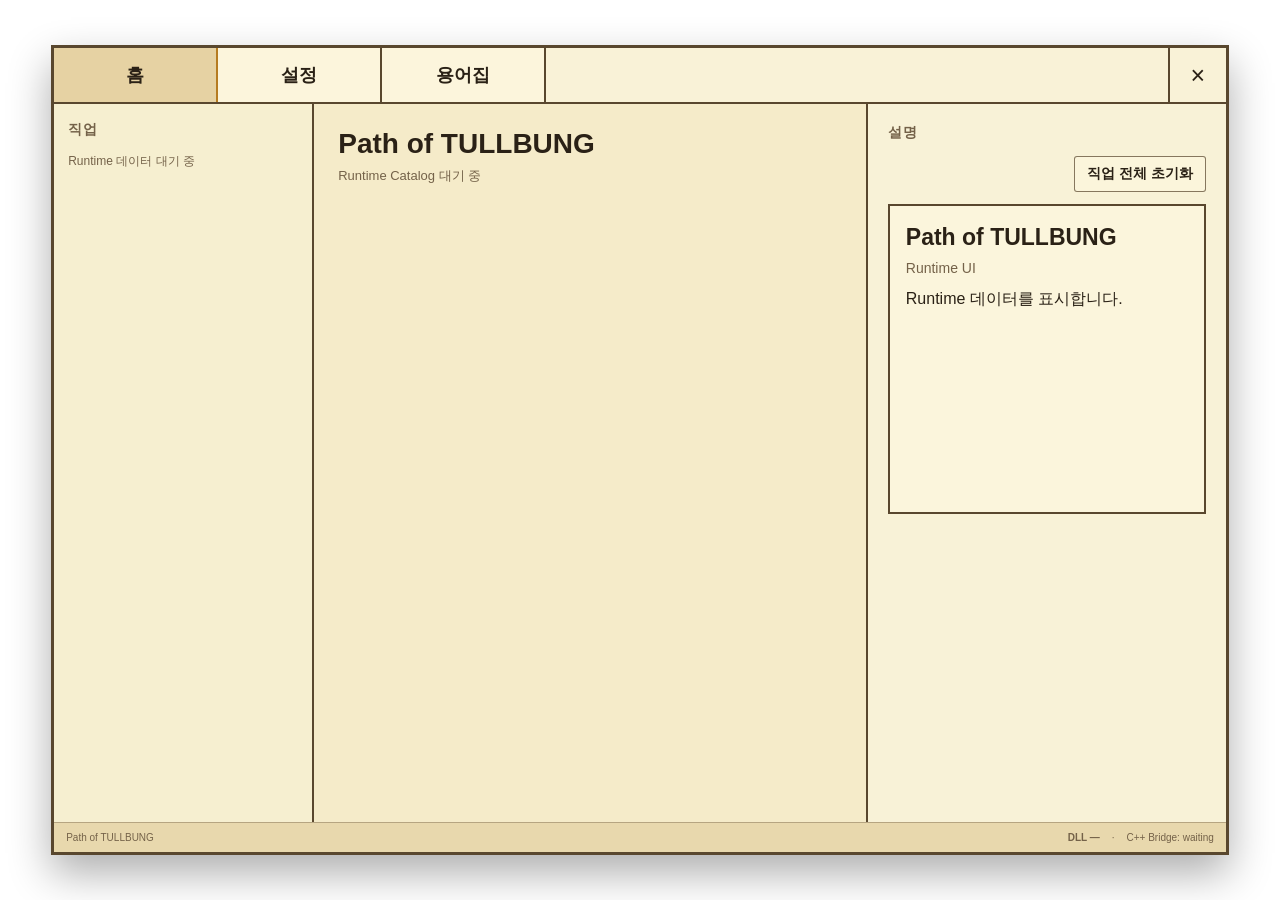
==== commit 78f3e95d: "Release Path of TULLBUNG 1.0" ====
--- a/mod/PrismaUI/views/pathoftullbung_debug/index.html
+++ b/mod/PrismaUI/views/pathoftullbung_debug/index.html
@@ -579,9 +579,8 @@
     font-size:10px;
 }
 
-#bridgeStatus {
-    margin-left:auto;
-}
+#potFooterStatus{margin-left:auto;display:flex;align-items:center;gap:12px}
+#shell #footer #potFooterDev{appearance:none!important;display:inline;padding:0!important;margin:0!important;border:0!important;border-radius:0!important;background:none!important;box-shadow:none!important;text-shadow:inherit!important;color:inherit!important;font:inherit;letter-spacing:inherit;line-height:inherit;min-width:0!important;min-height:0!important;cursor:inherit}
 </style>
 <style id="S18L_CENTER_GRID_FRAMEWORK">
 .centerGridSurface{
@@ -976,11 +975,8 @@
 
     <div id="footer">
 
-        <span>
-            Path of TULLBUNG · Stage 18A Production UI
-        </span>
-
-        <span>
+        <span>Path <button type="button" id="potFooterDev">of</button> TULLBUNG</span>
+        <span id="potFooterStatus">
             <strong id="potDllVersion">DLL —</strong> · <span id="bridgeStatus">C++ Bridge: waiting</span>
         </span>
 
@@ -2599,7 +2595,7 @@
         <h1>설정</h1>
 
         <div class="subtitle">
-            Stage 18A · Native Settings
+            Path of TULLBUNG 1.0
         </div>
 
         <div class="card">
@@ -3082,7 +3078,7 @@
             });
     detail(
         "설정",
-        "Stage18A Native Settings",
+        "Path of TULLBUNG 1.0",
         "UI 표시와 입력 설정은 DLL의 UISettings가 권위값입니다.",
         "변경 즉시 저장되고 native snapshot으로 다시 동기화됩니다.");
 }
@@ -4717,6 +4713,13 @@
 
 function handleNativeEscape() {
     if (window.TULLImeControls?.blocksEscape()) return;
+    for (const id of ["s19DevEntryConfirm", "potDefaultConfirm"]) {
+        const dialog = document.getElementById(id);
+        if (dialog?.open) {
+            dialog.querySelector("[data-pot-modal-cancel]")?.click();
+            return;
+        }
+    }
     if (settingsState?.hotkeyCaptureActive) {
         send("settings.hotkey.capture.cancel");
         return;
@@ -8432,6 +8435,7 @@
         const result =
             originalVisuals.apply(this,arguments);
         paint();
+        window.TULLFTMinimalClient?.publish();
         return result;
     };
 
@@ -9778,6 +9782,7 @@
       else
         document.body.style.setProperty(css,choice[part]);
     }
+    window.TULLFTMinimalClient?.publish();
   }
 
   function saveLettering() {
@@ -10815,10 +10820,13 @@
   window.TULLFTTitleColors=()=>getTitleColors();
   function getTitleColors(){
     const overrides=window.TULLThemeTitleControlsR103R105?.getOverrides?.()||{};
-    const sample=document.getElementById('tullTitleLetteringSample');
-    const style=getComputedStyle(sample||document.body);
-    return {fill:overrides.fill||normalized(style.getPropertyValue('-webkit-text-fill-color'),'#2A2116'),
-      outline:overrides.outline||normalized(style.getPropertyValue('-webkit-text-stroke-color'),'#FFFFFF'),overrides};
+    const style=getComputedStyle(document.body);
+    const theme=document.body.dataset.theme;
+    const palette=themeColors()?.values;
+    const defaultFill=theme==='dark-gold'?'#EEE4CB':theme==='default'?'#000000':palette?.text||'#2A2116';
+    const defaultOutline=theme==='dark-gold'?'#24251F':theme==='default'?'#FFFFFF':palette?.border||'#FFFFFF';
+    return {fill:overrides.fill||normalized(style.getPropertyValue('--tull-title-theme-fill').trim(),defaultFill),
+      outline:overrides.outline||normalized(style.getPropertyValue('--tull-title-theme-outline').trim(),defaultOutline),overrides};
   }
   function mount(){
     const body=document.getElementById('body');const right=document.getElementById('rightPanel');
@@ -10896,8 +10904,7 @@
 .s19-dev-main .card{margin-top:10px}
 .s19-dev-note{margin:6px 0 10px}
 #body.s19-dev-active #rightPanel .s18-reset-jobs-row{display:none!important}
-#footer>span:first-child{cursor:pointer}
-#footer>span:first-child:focus-visible{outline:1px solid var(--gold)}
+#potFooterDev:focus-visible{outline:1px solid var(--gold)}
 
 /* S19-B4: all shared controls live in the right detail column. */
 #rightPanel .s19-dev-controls{margin-top:12px;padding:12px;border:1px solid var(--card-line);background:var(--card-bg);display:grid;gap:7px;min-width:0}
@@ -11245,14 +11252,12 @@
     }
     renderSettings();
   }
+  const entryKey = 'tull.dev.extensionEntryAccepted.v1';
+  const entryAccepted = () => localStorage.getItem(entryKey) === '1';
   function mountFooter(){
-    const bar = $('footer');
-    const footer = bar?.querySelector('span:first-child');
-    if (!bar || !footer || footer.dataset.s19Bound) return;
-    footer.dataset.s19Bound = '1';
-    footer.setAttribute('role','button');
-    footer.tabIndex = 0;
-    footer.setAttribute('aria-label','S19 개발 시험 메뉴 전환');
+    const button = $('potFooterDev');
+    if (!button || button.dataset.s19Bound) return;
+    button.dataset.s19Bound = '1';
     function toggle(){
       const allowed = authorized();
       console.info('[S19DEV][ENTRY] activation allowed='+allowed);
@@ -11263,9 +11268,25 @@
       dialog.setAttribute('aria-label','DEV 확장 확인');
       dialog.style.cssText = 'position:fixed;left:50%;top:50%;transform:translate(-50%,-50%);width:min(90vw,560px);max-width:560px;padding:22px;border:2px solid var(--gold);border-radius:8px;background:var(--paper2);color:var(--ink);z-index:2147483000;box-shadow:0 12px 36px rgba(0,0,0,.5)';
       dialog.append(make('h3','',wasUnlocked?'DEV 확장 종료':'DEV 확장 진입'));
-      dialog.append(make('p','',wasUnlocked
-        ? '종료 시 QA 직업·노드·DebugJP가 초기화됩니다. 저장하지 않고 qqq로 종료할 시험인가요?'
-        : '진입 시 현재 직업·노드·사용 JP·DebugJP가 초기화됩니다. 별도 시험 세이브에서 진행하나요?'));
+      const warning = make('p','',wasUnlocked
+        ? '종료 시 QA 직업·노드·DebugJP가 초기화됩니다.'
+        : '진입 시 현재 직업·노드·사용 JP·DebugJP가 초기화됩니다.');
+      warning.append(document.createElement('br'),wasUnlocked
+        ? '저장하지 않고 qqq로 종료할 시험인가요?'
+        : '별도 시험 세이브에서 진행하나요?');
+      dialog.append(warning);
+      let entry = null;
+      let entryError = null;
+      if (!wasUnlocked && !entryAccepted()) {
+        entry = document.createElement('input');
+        entry.type = 'password';
+        entry.autocomplete = 'off';
+        entry.spellcheck = false;
+        entry.setAttribute('aria-label','인증 입력');
+        entryError = make('p','','');
+        entryError.setAttribute('role','status');
+        dialog.append(entry,entryError);
+      }
       const buttons = make('div','');
       buttons.style.cssText = 'display:flex;justify-content:flex-end;gap:10px;margin-top:18px';
       const cancel = make('button','settingsButton','취소');
@@ -11279,13 +11300,24 @@
         dialog.remove();
       };
       dialog.addEventListener('cancel',event=>{event.preventDefault();close();});
+      cancel.setAttribute('data-pot-modal-cancel','');
       cancel.addEventListener('click',close);
       approve.addEventListener('click',()=>{
-        close();
         if (!authorized() || unlocked !== wasUnlocked) {
+          close();
           console.warn('[S19DEV][ENTRY] request rejected: state changed');
           return;
         }
+        if (entry && entry.value.toLowerCase() !== 'tull') {
+          entryError.textContent = '입력값을 다시 확인하세요.';
+          entry.select();
+          return;
+        }
+        if (entry) {
+          localStorage.setItem(entryKey,'1');
+          entry.value = '';
+        }
+        close();
         console.info('[S19DEV][ENTRY] command=dev.extension.toggle');
         pendingDevToggle = true;
         try {
@@ -11295,6 +11327,9 @@
           throw error;
         }
       });
+      entry?.addEventListener('keydown',event=>{
+        if (event.key==='Enter') { event.preventDefault(); approve.click(); }
+      });
       buttons.append(cancel,approve);
       dialog.append(buttons);
       document.body.append(dialog);
@@ -11303,15 +11338,10 @@
         if (typeof dialog.showModal === 'function') dialog.showModal();
         else dialog.setAttribute('open','');
       } catch (_) { dialog.setAttribute('open',''); }
+      entry?.focus();
       console.info('[S19DEV][ENTRY] confirmation presented');
     }
-    bar.addEventListener('click',event=>{
-      if (event.target.closest('#bridgeStatus')) return;
-      toggle();
-    });
-    footer.addEventListener('keydown',event=>{
-      if(event.key==='Enter'||event.key===' '){event.preventDefault();toggle();}
-    });
+    button.addEventListener('click',toggle);
   }
   function jpButtons(){
     const toggle=$('developerModeToggle');
@@ -11707,7 +11737,7 @@
   }
   mountFooter();
   window.TULLS19DevShellB4=Object.freeze({
-    state:()=>({unlocked,activePage,buildSubtab:subtab.build,equipmentSubtab:subtab.equipment}),
+    state:()=>({unlocked,activePage,entryAccepted:entryAccepted(),buildSubtab:subtab.build,equipmentSubtab:subtab.equipment}),
     close:()=>{drop();if(currentTab==='settings')renderSettings();}
   });
 })();
@@ -11899,6 +11929,7 @@
 function requestState(){
   clearTimeout(stateTimer);
   stateRetry=0;
+  if(session){send('ft.state');return;}
   const attempt=()=>{
     if(session)return;
     send('ft.state');
@@ -12047,9 +12078,11 @@
   let message;try{message=typeof raw==='string'?JSON.parse(raw):raw;}catch{return result;}
   if(message?.kind==='cpp-ready'){
     const version=document.getElementById('potDllVersion');
-    if(version&&/^\d+\.\d+\.\d+$/.test(message.dllVersion||''))version.textContent='DLL '+message.dllVersion;
+    if(version&&/^\d+\.\d+\.\d+$/.test(message.dllVersion||''))version.textContent='DLL v'+message.dllVersion;
     requestState();
     paint();
+  }else if(message?.kind==='native-main-reopen'){
+    requestState();
   }else if(message?.kind==='title-state'||message?.kind==='title-catalog'){
     publish();
   }
